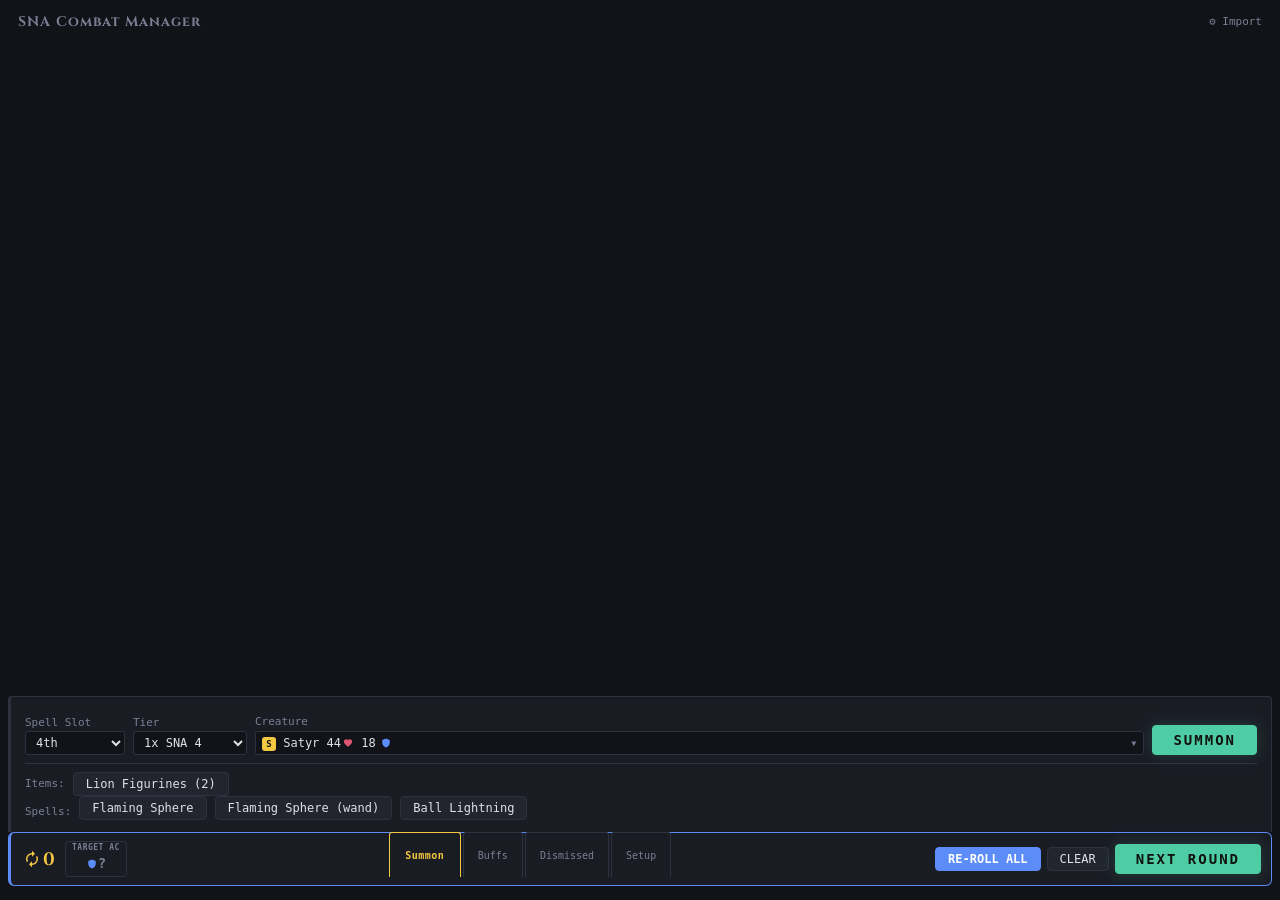
==== index.html @ 278b35b1 "Tier 1 complete: rend, death roll, gnaw, mastery, charge, rage, diehard Batch C — auto-damage rows: " ====
<!DOCTYPE html>
<html lang="en">
<head>
<meta charset="UTF-8">
<meta name="viewport" content="width=device-width, initial-scale=1.0">
<title>SNA Combat Manager</title>
<link rel="preconnect" href="https://fonts.googleapis.com">
<link href="https://fonts.googleapis.com/css2?family=Cinzel:wght@700&display=swap" rel="stylesheet">
<style>
:root {
  --bg: #121318; --surface: #1a1c24; --card: #22252e;
  --border: #2e3140; --text: #e0e0e8; --muted: #7a7f94;
  --hit: #4ecca3; --miss: #e05570; --crit: #f5c842;
  --accent: #5b8cf7; --green: #4ecca3; --red: #e05570;
  /* Tier colors */
  --tier-s: #f5c842; --tier-a: #5baaff; --tier-b: #8bc34a; --tier-c: #888;
}
* { box-sizing: border-box; margin: 0; padding: 0; }
body { font-family: 'SF Mono', 'Consolas', 'Fira Code', monospace; background: var(--bg); color: var(--text); padding: 8px; font-size: 13px; line-height: 1.4; min-height: 100dvh; display: flex; flex-direction: column; }

.panel { background: var(--surface); border: 1px solid var(--border); border-radius: 6px; padding: 8px 10px; margin-bottom: 6px; }
button { font-family: inherit; background: var(--card); color: var(--text); border: 1px solid var(--border); padding: 4px 12px; border-radius: 4px; cursor: pointer; font-size: 12px; transition: all 0.15s ease; touch-action: manipulation; -webkit-tap-highlight-color: transparent; }
button:hover { background: #333648; }
button:active { transform: scale(0.96); }
button.act { background: var(--accent); border-color: var(--accent); color: #fff; font-weight: bold; }
button.act:hover { box-shadow: 0 0 12px rgba(91, 140, 247, 0.4); }
button.go { background: var(--green); border-color: var(--green); color: #111; font-weight: bold; font-size: 14px; padding: 6px 20px; text-transform: uppercase; letter-spacing: 2px; box-shadow: 0 0 16px rgba(78, 204, 163, 0.2); }
button.go:hover { box-shadow: 0 0 20px rgba(78, 204, 163, 0.5); }
button.sm { padding: 2px 8px; font-size: 11px; }
select, input[type=number], input[type=text] { font-family: inherit; background: var(--bg); border: 1px solid var(--border); color: var(--text); padding: 3px 6px; border-radius: 3px; font-size: 12px; }
select { min-width: 100px; }
input[type=number] { width: 50px; }
label { font-size: 11px; color: var(--muted); display: block; margin-bottom: 1px; }
.row { display: flex; gap: 8px; align-items: end; flex-wrap: wrap; }
.row > div { display: flex; flex-direction: column; }

/* Tier badges */
.tier { display: inline-block; width: 18px; height: 18px; line-height: 18px; text-align: center; border-radius: 3px; font-size: 11px; font-weight: bold; margin-right: 4px; }
.tier-S { background: var(--tier-s); color: #111; }
.tier-A { background: var(--tier-a); color: #111; }
.tier-B { background: var(--tier-b); color: #111; }
.tier-C { background: var(--tier-c); color: #fff; }
.tier-U { background: #555; color: #aaa; }

/* Feat/buff chips */
.chip-row { display: flex; gap: 6px; flex-wrap: wrap; align-items: center; }
.chip { display: inline-block; padding: 2px 8px; border-radius: 10px; font-size: 11px; cursor: pointer; user-select: none; background: #2a2d3a; border: 1px solid var(--border); transition: all 0.2s ease; touch-action: manipulation; -webkit-tap-highlight-color: transparent; }
.chip.on { background: #2a4a3a; border-color: var(--green); color: var(--green); box-shadow: 0 0 6px rgba(78, 204, 163, 0.3); }

/* Custom creature dropdown */
.cdrop { position: relative; flex: 1; }
.cdrop-display { background: var(--bg); border: 1px solid var(--border); border-radius: 3px; padding: 3px 6px; font-size: 12px; cursor: pointer; display: flex; align-items: center; gap: 4px; min-height: 24px; }
.cdrop-display .tier { width: 14px; height: 14px; line-height: 14px; font-size: 9px; margin: 0; flex-shrink: 0; }
.cdrop-display::after { content: '▾'; margin-left: auto; color: var(--muted); }
.cdrop-list { display: none; position: absolute; bottom: 100%; left: 0; right: 0; max-height: min(320px, 50dvh); overflow-y: auto; background: var(--surface); border: 1px solid var(--border); border-radius: 4px 4px 0 0; z-index: 100; scrollbar-width: thin; scrollbar-color: var(--border) var(--bg); }
.cdrop-list::-webkit-scrollbar { width: 6px; }
.cdrop-list::-webkit-scrollbar-track { background: var(--bg); }
.cdrop-list::-webkit-scrollbar-thumb { background: var(--border); border-radius: 3px; }
.cdrop-list::-webkit-scrollbar-thumb:hover { background: var(--muted); }
.cdrop.open .cdrop-list { display: block; }
.cdrop.open .cdrop-display { border-radius: 0 0 3px 3px; border-color: var(--accent); }
.cdrop-search { width: 100%; background: var(--bg); border: none; border-top: 1px solid var(--border); color: var(--text); padding: 4px 6px; font-family: inherit; font-size: 12px; outline: none; }
#cdrop-items { --name-col: 140px; }
.cdrop-item { padding: 3px 6px; cursor: pointer; font-size: 12px; display: grid; grid-template-columns: 24px var(--name-col) 1fr auto; align-items: center; gap: 0; }
.cdrop-item:hover, .cdrop-item.active { background: #333648; }
.cdrop-item .tier { width: 14px; height: 14px; line-height: 14px; font-size: 9px; margin: 0 6px 0 0; }
.cdrop-item .cdrop-stats { color: var(--muted); white-space: nowrap; font-size: 11px; text-align: right; }
.cdrop-display .cdrop-stats { margin-left: auto; }
.cdrop-stats .icon { margin-left: 2px; }
.cdrop-stats .icon-ac { margin-left: 5px; }
.cdrop-item .cdrop-name { color: var(--text); padding-left: 6px; }
.cdrop-item .cdrop-note { color: var(--muted); font-size: 10px; padding-left: 6px; overflow: hidden; text-overflow: ellipsis; white-space: nowrap; }

/* ── Creature Cards — flat CSS grid, no group wrappers ── */
#creatures-out { flex: 1; }
.creatures-flow { display: grid; grid-template-columns: repeat(auto-fill, 280px); gap: 16px; align-items: start; }
/* Group pill — centered on card top border, left-aligned, colored per group */
.gpill { position: absolute; top: 0; left: 12px; transform: translateY(-50%); font-size: 9px; padding: 1px 6px; border-radius: 6px; white-space: nowrap; z-index: 1; }
.gpill-0 { background: #1a3a2a; border: 1px solid #2a5a3a; color: #6cbf8a; }
.gpill-1 { background: #1a2a3a; border: 1px solid #2a4a5a; color: #6aaacf; }
.gpill-2 { background: #3a2a1a; border: 1px solid #5a4a2a; color: #cfaa6a; }
.gpill-3 { background: #2a1a3a; border: 1px solid #4a2a5a; color: #aa6acf; }
.gpill-4 { background: #3a1a1a; border: 1px solid #5a2a2a; color: #cf6a6a; }
/* Spell globe pill purples */
.gpill-sp-0 { background: #2a1a3a; border: 1px solid #4a2a5a; color: #aa6acf; }
.gpill-sp-1 { background: #1a1a3a; border: 1px solid #2a2a5a; color: #7a7acf; }
.gpill-sp-2 { background: #2a1a2a; border: 1px solid #5a2a4a; color: #cf6aaa; }
.gpill-sp-3 { background: #1a2a3a; border: 1px solid #2a3a5a; color: #6a9acf; }
.ccard { background: var(--card); border: 1px solid var(--border); border-radius: 6px; padding: 10px 12px; width: 280px; box-shadow: 0 2px 8px rgba(0,0,0,0.3); position: relative; }
.group-tag { font-size: 10px; padding: 2px 6px; border-radius: 6px; background: #2a2d3a; color: var(--muted); margin-left: 6px; }
.casting-tag { background: var(--crit); color: #111; padding: 2px 8px; border-radius: 8px; font-size: 10px; font-weight: bold; }
.ccard.dead { opacity: 0.25; }
@keyframes cast-pulse {
  0%, 100% { border-color: var(--crit); opacity: 0.7; }
  50% { border-color: #f5c84260; opacity: 0.5; }
}
.ccard.casting { border-style: dashed; border-color: var(--crit); animation: cast-pulse 2s ease-in-out infinite; }
.ccard-namerow { display: flex; justify-content: space-between; align-items: flex-end; margin-bottom: 2px; }
.ccard-name { font-family: 'Cinzel', serif; font-weight: 700; font-size: 13px; letter-spacing: 0.5px; line-height: 1.2; min-height: 2.4em; display: flex; align-items: flex-end; }
.ccard-dur { font-size: 9px; color: var(--muted); flex-shrink: 0; align-self: flex-end; }
.ccard-id { font-size: 10px; color: var(--text); position: absolute; top: 6px; right: 8px; display: flex; align-items: center; gap: 6px; }
.ccard-dismiss { color: var(--muted); cursor: pointer; font-size: 12px; }
.ccard-dismiss:hover { color: var(--red); }
.ccard-head { display: flex; justify-content: space-between; align-items: center; margin-bottom: 4px; }
.ccard-hp { font-size: 14px; color: #fff; font-weight: bold; white-space: nowrap; flex-shrink: 0; }
.ccard-ac { font-size: 11px; color: var(--muted); margin-left: auto; }
.ccard-cmd { font-size: 9px; color: var(--muted); flex-shrink: 0; margin-left: auto; }
.ccard-meta { font-size: 10px; color: var(--muted); margin-top: 6px; display: flex; justify-content: space-between; align-items: flex-start; gap: 4px; }
.ccard-meta .meta-spd { min-width: 0; }
.ccard-meta .meta-right { flex-shrink: 0; text-align: right; line-height: 1.4; }
.aug-chip { font-size: 10px; padding: 2px 7px; border-radius: 8px; background: #3a3a20; color: var(--crit); border: 1px solid #5a5a30; }
/* Inline SVG icons — consistent sizing */
.icon { display: inline-block; width: 12px; height: 12px; vertical-align: -2px; margin: 0 2px; }
.icon:last-child { margin-right: 0; }
.icon-sm { width: 10px; height: 10px; vertical-align: -1px; margin: 0 1px; }
.icon-sm:last-child { margin-right: 0; }
.icon-hp { color: var(--red); }
.icon-ac { color: var(--accent); }
.icon-dmg { color: var(--crit); }
.icon-round { width: 18px; height: 18px; vertical-align: -3px; color: var(--crit); margin-right: 2px; }
.icon-pip { display: inline-block; width: 7px; height: 7px; vertical-align: 1px; }
/* Attack name pip column */
.atk-pips { display: inline-block; width: 10px; text-align: center; }
.atk-name { text-transform: lowercase; }
.atk-rake { color: var(--crit); }
/* Legend colors match pips */
.legend-grab { color: var(--accent); }
.legend-grab .sp-link { color: var(--accent); font-size: 11px; }
.legend-poison { color: #a0e050; }
.legend-poison .sp-link { color: #a0e050; font-size: 11px; }
.legend-trip { color: #f0a050; }
.legend-trip .sp-link { color: #f0a050; font-size: 11px; }
.legend-burn { color: #ff6030; }
.legend-burn .sp-link { color: #ff6030; font-size: 11px; }
.legend-disease { color: #c8b040; }
.legend-disease .sp-link { color: #c8b040; font-size: 11px; }
.legend-stun { color: #e0e0e8; }
.legend-stun .sp-link { color: #e0e0e8; font-size: 11px; }
/* Tactical badges — non-interactive, with tooltips */
.tac-badge { font-size: 9px; padding: 1px 5px; border-radius: 6px; background: #1a2a3a; color: #6aaacf; border: 1px solid #2a4a5a; cursor: help; position: relative; }
.tac-badge[title]:hover::after { content: attr(title); position: absolute; bottom: 100%; left: 50%; transform: translateX(-50%); background: var(--surface); color: var(--text); border: 1px solid var(--border); border-radius: 4px; padding: 4px 8px; font-size: 10px; white-space: nowrap; z-index: 50; pointer-events: none; margin-bottom: 4px; }
/* HP controls + AC/CMD on same row */
.hp-row { display: flex; align-items: center; gap: 3px; margin-bottom: 6px; }
.hpbar { background: #111; border-radius: 2px; height: 4px; margin-bottom: 6px; cursor: pointer; }
.hpfill { height: 100%; border-radius: 2px; background: var(--green); transition: width 0.2s; box-shadow: 0 0 4px var(--green); width: calc(var(--hp-cur) / var(--hp-max) * 100%); }
.hpfill.low { background: var(--crit); box-shadow: 0 0 8px var(--crit); }
.hpfill.crit { background: var(--red); box-shadow: 0 0 12px var(--red); animation: pulse-hp 1.5s ease-in-out infinite; }
@keyframes pulse-hp {
  0%, 100% { opacity: 1; }
  50% { opacity: 0.6; }
}

/* Buff chips on creature — unified with pounce/grapple */
.ccard .buff-chips { display: flex; gap: 3px; flex-wrap: wrap; margin-bottom: 4px; }
.ccard .buff-chip { font-size: 10px; padding: 2px 7px; border-radius: 8px; background: #2a4a3a; color: var(--green); cursor: pointer; border: 1px solid transparent; }
.ccard .buff-chip.off { background: #3a2a2a; color: var(--red); text-decoration: line-through; }

/* ── Sorted Roll Table — THE KEY UX ── */
.roll-table { width: 100%; border-collapse: collapse; font-size: 12px; }
.roll-table th { text-align: left; font-size: 10px; color: var(--muted); padding: 2px 4px; border-bottom: 1px solid var(--border); }
.roll-table th.r { text-align: right; }
.roll-table .th-sum { color: var(--crit); font-size: 12px; font-weight: bold; cursor: help; }
.roll-table td { padding: 2px 4px; }
.roll-table tr.hit td { color: var(--hit); }
.roll-table tr.miss td { color: var(--miss); }
.roll-table tr.crit td { color: var(--crit); font-weight: bold; }
.roll-table tr:nth-child(even) td { background: rgba(255,255,255,0.02); }
.roll-table .total { font-weight: bold; font-size: 14px; text-align: right; }
.roll-table .dmg { font-weight: bold; font-size: 14px; text-align: right; }
.roll-table .special { font-size: 10px; color: var(--accent); }
/* Tooltip for breakdown */
.roll-table td[title] { cursor: help; border-bottom: 1px dotted var(--muted); }

/* Auto-damage rows (constrict, maintain auto-dmg) */
.roll-table tr.auto-active td { color: var(--hit); }
.roll-table tr.auto-muted td { color: var(--muted); opacity: 0.5; }
.roll-table tr.auto-muted td.dmg { font-weight: normal; }

/* AC threshold line */
.ac-line { border-top: 2px dashed var(--red); }
.ac-line td { padding-top: 4px; }

/* Roll summary — table-aligned */
.roll-summary { font-size: 12px; padding: 6px 0 2px; }
.roll-summary-table { width: 100%; font-size: 12px; border-collapse: collapse; }
.roll-summary-table td { padding: 1px 4px; }
.roll-summary-table .total-dmg { color: var(--crit); font-weight: bold; font-size: 20px; text-align: right; }
.roll-summary-table .grab-info { color: var(--accent); font-size: 11px; }
.roll-summary-table .summary-label { color: var(--muted); }

/* Running total column */
.roll-table .running { font-size: 11px; color: var(--muted); text-align: right; }
.roll-table tr.hit .running { color: var(--hit); font-weight: bold; }

/* ── Actions row ── */
.ccard-actions { display: flex; gap: 3px; margin-top: 4px; }

/* Spell effect cards (in creatures-flow) */
.scard { background: #2a2040; border: 1px solid #3a3060; border-radius: 6px; padding: 10px 12px; width: 280px; box-shadow: 0 2px 8px rgba(0,0,0,0.3); position: relative; }
.scard-namerow { display: flex; justify-content: space-between; align-items: flex-end; margin-bottom: 4px; }
.scard-name { font-family: 'Cinzel', serif; font-weight: 700; font-size: 12px; letter-spacing: 0.5px; color: #c0b0e0; }
.scard-id { font-size: 10px; color: #8070a0; position: absolute; top: 6px; right: 8px; display: flex; align-items: center; gap: 6px; }
.scard-dismiss { color: #8070a0; cursor: pointer; font-size: 12px; }
.scard-dismiss:hover { color: var(--red); }
.scard-meta { display: flex; justify-content: space-between; align-items: center; font-size: 11px; color: #8070a0; margin-bottom: 4px; }
.scard-dice { color: #c0b0e0; }
.scard-dc { font-size: 11px; color: #a090c0; margin-bottom: 6px; }
.scard-result { background: #1a1530; border: 1px solid #3a3060; border-radius: 4px; padding: 6px 10px; text-align: center; margin-bottom: 6px; }
.scard-dmg { font-size: 22px; font-weight: bold; color: var(--crit); }
.scard-breakdown { font-size: 11px; color: #8070a0; margin-top: 2px; }
.scard-actions { display: flex; gap: 4px; margin-bottom: 4px; }
.scard-note { font-size: 10px; color: #606080; line-height: 1.3; }

/* Stat block panel */
.statblock { background: var(--bg); border: 1px solid var(--border); border-radius: 4px; padding: 6px 8px; margin-top: 4px; font-size: 11px; display: none; }
.ccard.show-stats .statblock { display: block; }
.statblock .sb-row { display: flex; gap: 12px; flex-wrap: wrap; padding: 1px 0; }
.statblock .sb-label { color: var(--muted); min-width: 35px; }
.statblock .sb-val { color: var(--text); }
.statblock .sb-section { border-top: 1px solid var(--border); margin-top: 3px; padding-top: 3px; }
.statblock a { color: var(--accent); text-decoration: none; font-size: 10px; }
.statblock a:hover { text-decoration: underline; }
.sb-abilities { display: grid; grid-template-columns: repeat(6, 1fr); gap: 2px; text-align: center; }
.sb-abilities .ab-label { font-size: 9px; color: var(--muted); }
.sb-abilities .ab-val { font-weight: bold; }

/* pfsrd links for specials */
.sp-link { color: var(--accent); text-decoration: none; font-size: 10px; }
.sp-link:hover { text-decoration: underline; }

/* HP tap target (replaces hp-compact) */
.hp-tap { cursor: pointer; padding: 2px 6px; border-radius: 4px; transition: background 0.15s; touch-action: manipulation; -webkit-tap-highlight-color: transparent; }
.hp-tap:hover { background: rgba(255,255,255,0.06); }
.hp-tap:active { background: rgba(255,255,255,0.1); }
/* AC tap target in dock */
.ac-tap { cursor: pointer; padding: 2px 6px; border-radius: 4px; font-size: 14px; font-weight: bold; transition: background 0.15s; touch-action: manipulation; -webkit-tap-highlight-color: transparent; border: 1px solid var(--border); display: flex; flex-direction: column; align-items: center; gap: 0; }
.ac-tap:hover { background: rgba(255,255,255,0.06); border-color: var(--accent); }
.ac-tap-label { font-size: 8px; color: var(--muted); letter-spacing: 0.5px; line-height: 1; }
.ac-tap .ac-val { color: var(--text); }
.ac-tap .ac-val.empty { color: var(--muted); }

/* Numpad popup */
.numpad { display: none; position: fixed; z-index: 200; background: var(--card); border: 1px solid var(--border); border-radius: 8px; padding: 6px; box-shadow: 0 8px 32px rgba(0,0,0,0.5); touch-action: manipulation; }
.numpad.open { display: block; }
.numpad-display { text-align: center; font-size: 20px; font-weight: bold; padding: 6px 8px; margin-bottom: 4px; background: var(--bg); border: 1px solid var(--border); border-radius: 4px; min-width: 140px; min-height: 36px; line-height: 36px; }
.numpad-display .np-sign { color: var(--muted); }
.numpad-display .np-sign.heal { color: var(--green); }
.numpad-display .np-sign.dmg { color: var(--red); }
.numpad-grid { display: grid; grid-template-columns: repeat(3, 48px); gap: 4px; }
.numpad-grid button { width: 48px; height: 44px; font-size: 18px; font-weight: bold; font-family: inherit; background: var(--surface); color: var(--text); border: 1px solid var(--border); border-radius: 6px; cursor: pointer; touch-action: manipulation; -webkit-tap-highlight-color: transparent; transition: background 0.1s; }
.numpad-grid button:hover { background: #333648; }
.numpad-grid button:active { background: #444a60; transform: scale(0.95); }
.numpad-grid .np-sign-btn { font-size: 14px; color: var(--muted); }
.numpad-grid .np-sign-btn.heal { color: var(--green); }
.numpad-grid .np-sign-btn.dmg { color: var(--red); }
.numpad-grid .np-ok { background: var(--green); color: #111; border-color: var(--green); }
.numpad-grid .np-ok:hover { box-shadow: 0 0 10px rgba(78,204,163,0.4); }
.numpad-grid .np-ac-label { font-size: 11px; color: var(--accent); cursor: default; background: transparent; border-color: transparent; }
.numpad-label { text-align: center; font-size: 10px; color: var(--muted); margin-bottom: 2px; }

/* Pounce/Grapple — same sizing as buff chips */
.pounce-tag { background: transparent; color: var(--crit); padding: 2px 7px; border-radius: 8px; font-size: 10px; font-weight: bold; cursor: pointer; border: 1px solid #5a4a20; transition: all 0.15s; }
.pounce-tag:hover { background: #3a2a00; border-color: var(--crit); }
.pounce-tag.active { background: var(--crit); color: #111; border-color: var(--crit); }
.grapple-tag { background: transparent; color: var(--accent); padding: 2px 7px; border-radius: 8px; font-size: 10px; font-weight: bold; cursor: pointer; border: 1px solid #3a3a5a; transition: all 0.15s; }
.grapple-tag:hover { background: #1a1a3a; border-color: var(--accent); }
.grapple-tag.active { background: var(--accent); color: #fff; border-color: var(--accent); }
/* Flanking tag — outlined, filled when active */
.flank-tag { background: transparent; color: #6cbf8a; padding: 2px 7px; border-radius: 8px; font-size: 10px; font-weight: bold; cursor: pointer; border: 1px solid #3a5a4a; transition: all 0.15s; }
.flank-tag:hover { background: #1a3a2a; border-color: #6cbf8a; }
.flank-tag.active { background: #2a5a3a; color: #8fefa8; border-color: #6cbf8a; }
/* Power Attack tag — outlined, filled when active */
.pa-tag { background: transparent; color: #cf6a6a; padding: 2px 7px; border-radius: 8px; font-size: 10px; font-weight: bold; cursor: pointer; border: 1px solid #5a3a3a; transition: all 0.15s; }
.pa-tag:hover { background: #3a1a1a; border-color: #cf6a6a; }
.pa-tag.active { background: #5a2a2a; color: #ff8a8a; border-color: #cf6a6a; }
.mastery-tag { background: transparent; color: #a08050; padding: 2px 7px; border-radius: 8px; font-size: 10px; font-weight: bold; cursor: pointer; border: 1px solid #5a4a2a; transition: all 0.15s; }
.mastery-tag:hover { background: #2a2010; border-color: #a08050; }
.mastery-tag.active { background: #4a3a1a; color: #d0b060; border-color: #a08050; }
.charge-tag { background: transparent; color: #cf8a4a; padding: 2px 7px; border-radius: 8px; font-size: 10px; font-weight: bold; cursor: pointer; border: 1px solid #5a3a1a; transition: all 0.15s; }
.charge-tag:hover { background: #3a2010; border-color: #cf8a4a; }
.charge-tag.active { background: #5a3a1a; color: #ffaa5a; border-color: #cf8a4a; }
.auto-trip { font-size: 9px; color: #f0a050; }
.rend-row { border-top: 1px dashed var(--border); }
/* Notable feat badges */
.feat-badge { font-size: 9px; padding: 1px 5px; border-radius: 6px; background: #2a2d3a; color: var(--muted); border: 1px solid var(--border); }
/* Decisions row — pre-turn toggles above attack table */
.decisions-row { display: flex; gap: 4px; align-items: center; margin-bottom: 4px; padding-bottom: 4px; border-bottom: 1px solid var(--border); }
.decisions-row:has(+ .feat-badge-row) { border-bottom: none; padding-bottom: 0; }
.decisions-right { margin-left: auto; }
.feat-badge-row { display: flex; gap: 4px; flex-wrap: wrap; margin-bottom: 4px; padding-bottom: 4px; border-bottom: 1px solid var(--border); }
/* Muted buff chips (bottom of card) */
.buff-chips-muted { display: flex; gap: 3px; flex-wrap: wrap; align-items: center; margin-top: 4px; padding-top: 4px; border-top: 1px solid var(--border); }
.buff-chips-muted .buff-chip { font-size: 9px; padding: 1px 5px; opacity: 0.5; }
.buff-chips-muted .buff-chip:hover { opacity: 1; }
.buff-chips-muted .buff-chip.local { border-color: var(--accent); opacity: 0.7; }
.buff-chips-muted .aug-chip { font-size: 9px; padding: 1px 5px; opacity: 0.5; }
/* Buff add button */
.buff-add-btn { display: inline-flex; align-items: center; justify-content: center; width: 16px; height: 16px; border-radius: 50%; background: var(--border); color: var(--muted); font-size: 11px; cursor: pointer; font-weight: bold; line-height: 1; }
.buff-add-btn:hover { background: var(--accent); color: #fff; }
/* Buff add popup */
.buff-add-popup { position: fixed; background: var(--surface); border: 1px solid var(--border); border-radius: 4px; padding: 4px; z-index: 200; min-width: 120px; box-shadow: 0 4px 16px rgba(0,0,0,0.5); }
.buff-add-popup .buff-add-item { padding: 4px 8px; cursor: pointer; font-size: 11px; border-radius: 3px; color: var(--muted); }
.buff-add-popup .buff-add-item:hover { background: #333648; }
.buff-add-popup .buff-add-detail { color: var(--muted); }

/* ── Inline-style replacements ── */
.label-inline { display: inline; }
/* Title bar */
.title-bar { display: flex; justify-content: space-between; align-items: center; padding: 4px 10px; margin-bottom: 4px; }
.app-title { font-family: 'Cinzel', serif; font-size: 14px; font-weight: 700; color: var(--muted); letter-spacing: 1px; }
.import-toggle { font-size: 11px; color: var(--muted); cursor: pointer; }


/* Combat/Round bar (bottom) */
.combat-bar { display: flex; gap: 6px; align-items: center; flex-wrap: wrap; border-color: var(--accent); border-left: 3px solid var(--accent); overflow: visible; position: relative; }
.round-display { font-family: 'Cinzel', serif; font-size: 18px; font-weight: 700; color: var(--crit); margin-right: 4px; }
.round-ac { display: flex; align-items: center; gap: 2px; }
.round-actions { display: flex; gap: 6px; margin-left: auto; align-items: center; }
.buff-ac-ref { margin-left: auto; display: flex; align-items: center; gap: 4px; }

/* Bottom dock — round bar + slide-up trays */
.bottom-dock { position: sticky; bottom: 0; z-index: 50; background: var(--bg); }

/* Tray panels slide up from the bar */
.tray-panel { max-height: 0; overflow: hidden; transition: max-height 0.25s ease; }
.tray-panel.open { max-height: 300px; overflow: visible; }
.tray-panel .panel { margin-bottom: 0; border-bottom: none; border-radius: 4px 4px 0 0; border-color: var(--border); padding: 12px 14px; }

/* Tray tabs — poke above dock top edge, merge into dock interior */
.tray-tabs { display: flex; gap: 0; align-self: stretch; flex: 1; justify-content: center; }
.tray-tab { font-size: 10px; padding: 2px 14px; background: var(--surface); border: 1px solid var(--border); border-bottom: none; border-radius: 3px 3px 0 0; color: var(--muted); cursor: pointer; transition: all 0.15s; position: relative; top: -9px; margin-bottom: -9px; margin-right: 2px; display: flex; align-items: center; }
.tray-tab:hover { color: var(--text); background: var(--card); }
.tray-tab.active { background: var(--surface); color: var(--text); border-color: var(--accent); z-index: 1; }
.tray-tab.has-items { color: var(--red); }
#tab-summon { font-weight: 700; color: var(--crit); min-width: 72px; justify-content: center; letter-spacing: 0.5px; }
#tab-summon.active { color: var(--crit); border-color: var(--crit); }
.bar-dismissed:empty { display: none; }
.import-toggle:hover { color: var(--text); }
/* Bar hierarchy — left border accent */
.bar-buffs { border-left: 3px solid var(--green); }
.bar-summon { border-left: 3px solid var(--crit); }
.bar-items { margin-top: 8px; padding-top: 8px; border-top: 1px solid var(--border); display: flex; gap: 8px; align-items: center; flex-wrap: wrap; }
.bar-setup { border-left: 3px solid var(--muted); }
/* Dismissed tray */
.dismissed-bar { font-size: 11px; display: flex; gap: 6px; align-items: center; flex-wrap: wrap; border-left: 3px solid var(--muted); }
.dismissed-label { color: var(--muted); }
.import-tray { display: none; }
.import-tray.open { display: block; }
.import-tray .row { margin-bottom: 4px; display: flex; gap: 6px; align-items: center; }
.flex-grow { flex: 1; }
.flex-grow select { width: 100%; }
.import-textarea { flex: 1; height: 28px; background: var(--bg); color: var(--text); border: 1px solid var(--border); font-family: inherit; font-size: 11px; padding: 4px; border-radius: 3px; resize: none; }
.import-btn { margin-top: 3px; }
.dismiss-btn { margin-left: 4px; }

/* Group summary bar */
.group-bar { display: flex; gap: 8px; flex-wrap: wrap; margin-bottom: 8px; font-size: 11px; }
.group-summary { background: var(--card); padding: 2px 8px; border-radius: 4px; border: 1px solid var(--border); transition: border-color 0.3s; }
.group-summary[data-rl="1"], .group-summary[data-rl="2"] { border-color: var(--red); color: var(--red); }

/* Creature card rows */
.buff-pounce-row { display: flex; gap: 4px; align-items: center; flex-wrap: wrap; margin-bottom: 8px; padding-bottom: 6px; border-bottom: 1px solid var(--border); }

/* Roll table tags */
.tag-crit { color: var(--crit); font-weight: bold; }
.tag-threat { color: var(--crit); }
.tag-fumble { color: var(--miss); font-weight: bold; }
.tag-nat1 { color: var(--miss); }
.tag-muted { color: var(--muted); }
.tag-hit { color: var(--hit); }

/* Rake/special inline labels */
.rake-label { color: var(--crit); font-size: 10px; }
.sp-label-tag { font-size: 10px; color: var(--accent); }

/* Specials legend below roll table */
.specials-section { margin-top: 6px; padding-top: 6px; border-top: 1px solid var(--border); font-size: 11px; }
.special-legend { color: var(--muted); margin-bottom: 2px; }
.special-legend .sp-link { font-size: 11px; }
.legend-active { font-weight: bold; color: rgba(78,204,163,0.1); background: linear-gradient(90deg, var(--hit), var(--crit) 50%, var(--hit)); background-size: 80px 100%; -webkit-background-clip: text; background-clip: text; -webkit-text-fill-color: transparent; animation: legend-shimmer 1.2s linear infinite; background-repeat: no-repeat; background-color: var(--hit); }
.shimmer-blue { font-weight: bold; color: rgba(91,140,247,0.1); background: linear-gradient(90deg, var(--accent), #e0e8ff 50%, var(--accent)); background-size: 80px 100%; -webkit-background-clip: text; background-clip: text; -webkit-text-fill-color: transparent; animation: legend-shimmer 1.2s linear infinite; background-repeat: no-repeat; background-color: var(--accent); }
.shimmer-red { font-weight: bold; color: rgba(224,85,112,0.1); background: linear-gradient(90deg, var(--red), #ffccdd 50%, var(--red)); background-size: 80px 100%; -webkit-background-clip: text; background-clip: text; -webkit-text-fill-color: transparent; animation: legend-shimmer 1.2s linear infinite; background-repeat: no-repeat; background-color: var(--red); }
@keyframes legend-shimmer {
  0% { background-position: -80px 0; }
  100% { background-position: calc(100% + 80px) 0; }
}

/* Stat block special abilities */
.sb-sa-label { color: var(--crit); min-width: auto; }
.sb-sa-val { font-size: 10px; }

/* Key ability section (above roll table) */
.ability-section { border: 1px solid #3a2a50; background: #1e1a2a; border-radius: 4px; padding: 6px 8px; margin-bottom: 6px; font-size: 11px; }
.ability-row { display: flex; flex-wrap: wrap; justify-content: space-between; align-items: center; gap: 0 8px; cursor: pointer; }
.ability-name { color: #c4a0ff; font-weight: bold; }
.ability-type { color: var(--muted); font-size: 9px; }
.ability-dc { color: var(--crit); font-weight: bold; }
.ability-detail { display: none; width: 100%; color: var(--muted); font-size: 10px; line-height: 1.3; padding-top: 2px; }
.ability-row.expanded .ability-detail { display: block; }

/* Dead creature — rotated sideways */
.ccard.dead { opacity: 1; transform-origin: top left; transition: transform 0.3s ease, width 0.3s ease, height 0.3s ease;
  transform: rotate(-90deg) translateX(-100%); width: 280px; min-width: 0; height: auto; }
.ccard.dead .ccard-head { opacity: 0.5; }
.ccard.dead .hpbar { opacity: 0.3; }
.dead-bar { display: flex; align-items: center; gap: 6px; padding: 2px 0; }
.dead-label { font-size: 10px; color: var(--red); font-weight: bold; }
.revive-btn { font-size: 10px; padding: 1px 8px; background: #2a3a2a; border-color: var(--green); color: var(--green); }
.revive-btn:hover { background: #3a4a3a; }
/* Wrapper to reserve correct layout space for rotated card */
.dead-wrap { display: inline-block; vertical-align: top; width: 80px; height: 280px; }


/* ── iPad / Tablet responsive (≤1024px) ── */
@media (max-width: 1024px) {
  body { padding: 4px; font-size: 12px; }
  .panel { padding: 6px 8px; margin-bottom: 4px; }

  /* Touch-friendly targets: minimum 44px tap zones */
  button { min-height: 36px; padding: 6px 12px; }
  button.sm { min-height: 28px; padding: 3px 10px; font-size: 11px; }
  button.go { padding: 8px 20px; }
  .chip { padding: 4px 10px; min-height: 28px; line-height: 20px; }
  .hp-tap { padding: 4px 8px; }
  .pounce-tag, .grapple-tag, .flank-tag, .pa-tag, .mastery-tag, .charge-tag { padding: 4px 10px; min-height: 28px; }

  /* Narrower cards to fit more across */
  .ccard { width: 260px; padding: 8px 10px; }
  .scard { width: 260px; }
  .creatures-flow { grid-template-columns: repeat(auto-fill, 260px); }
  .creatures-flow { gap: 10px; }

  /* Tighter group bar */
  .group-bar { gap: 4px; margin-bottom: 3px; font-size: 10px; }
  .group-summary { padding: 2px 6px; }

  /* Creature dropdown touch-friendly */
  .cdrop-item { padding: 6px 8px; min-height: 36px; }
  .cdrop-search { padding: 8px; font-size: 14px; }
  .cdrop-display { min-height: 36px; padding: 6px 8px; }

  /* Summon panel tighter */
  .row { gap: 6px; }

  /* Dock tabs touch-friendly */
  .tray-tab { padding: 4px 12px; font-size: 11px; min-height: 36px; top: -7px; margin-bottom: -7px; }
  #tab-summon { min-width: 80px; }
}

/* ── Phone / narrow portrait (≤480px) ── */
@media (max-width: 480px) {
  .ccard { width: 100%; }
  .scard { width: 100%; }
  .creatures-flow { grid-template-columns: 1fr; }
  .creatures-flow { gap: 4px; }
}
</style>
</head>
<body>

<!-- ═══ Title Bar ═══ -->
<div class="title-bar">
  <span class="app-title">SNA Combat Manager</span>
  <span class="import-toggle" onclick="document.getElementById('import-tray').classList.toggle('open')">⚙ Import</span>
</div>

<!-- ═══ Import Tray (Claude JSON) — hidden by default ═══ -->
<div class="panel import-tray" id="import-tray">
  <div class="row">
    <textarea id="inp-import" class="import-textarea" placeholder='{"slot":4,"tier":"lower","creature":"Leopard","buffs":["prayer"]}'></textarea>
    <button class="sm import-btn" onclick="doImport()">Import</button>
  </div>
</div>


<!-- ═══ Creatures + Spell Cards (main viewport) ═══ -->
<div id="creatures-out"></div>

<!-- ═══ Numpad Popup ═══ -->
<div class="numpad" id="numpad">
  <div class="numpad-label" id="np-label"></div>
  <div class="numpad-display" id="np-display" onclick="numpadClear()"></div>
  <div class="numpad-grid">
    <button onclick="numpadKey('7')">7</button><button onclick="numpadKey('8')">8</button><button onclick="numpadKey('9')">9</button>
    <button onclick="numpadKey('4')">4</button><button onclick="numpadKey('5')">5</button><button onclick="numpadKey('6')">6</button>
    <button onclick="numpadKey('1')">1</button><button onclick="numpadKey('2')">2</button><button onclick="numpadKey('3')">3</button>
    <button id="np-sign-btn" onclick="numpadKey('sign')">±</button><button onclick="numpadKey('0')">0</button><button class="np-ok" onclick="numpadKey('ok')">✓</button>
  </div>
</div>

<!-- ═══ Bottom Dock ═══ -->
<div class="bottom-dock">
  <!-- Tray panels (slide up independently) -->
  <div class="tray-panel" id="tray-summon">
    <div class="panel bar-summon">
      <div class="row">
        <div><label>Spell Slot</label><select id="inp-slot" onchange="updTiers()">
          <option value="1">1st</option><option value="2">2nd</option><option value="3">3rd</option>
          <option value="4" selected>4th</option><option value="5">5th</option><option value="6">6th</option>
          <option value="7">7th</option><option value="8">8th</option><option value="9">9th</option>
        </select></div>
        <div><label>Tier</label><select id="inp-tier" onchange="updCreatures()"></select></div>
        <div class="cdrop" id="creature-drop">
          <label>Creature</label>
          <div class="cdrop-display" onclick="toggleCreatureDrop()"><span id="cdrop-text">Select...</span></div>
          <div class="cdrop-list">
            <div id="cdrop-items"></div>
            <input class="cdrop-search" type="text" placeholder="Search..." oninput="filterCreatures(this.value)">
          </div>
        </div>
        <div><label>&nbsp;</label><button class="go" onclick="doSummon()">SUMMON</button></div>
      </div>
      <div class="row bar-items">
        <label class="label-inline">Items:</label>
        <button onclick="summonLions()">Lion Figurines (2)</button>
      </div>
      <div class="row bar-spells">
        <label class="label-inline">Spells:</label>
        <button onclick="addSpell('sphere')">Flaming Sphere</button>
        <button onclick="addSpell('sphere_wand')">Flaming Sphere (wand)</button>
        <button onclick="addSpell('ball_lightning')">Ball Lightning</button>
      </div>
    </div>
  </div>
  <div class="tray-panel" id="tray-buffs">
    <div class="panel chip-row bar-buffs">
      <span class="chip" data-buff="prayer" onclick="tBuff(this)">Prayer +1a/d</span>
      <span class="chip" data-buff="bless" onclick="tBuff(this)">Bless +1a</span>
      <span class="chip" data-buff="destruction" onclick="tBuff(this)">Destruct +4d</span>
      <span class="chip" data-buff="justice" onclick="tBuff(this)">Justice +3a</span>
      <span class="chip" data-buff="smiting" onclick="tBuff(this)">Smiting</span>
      <span class="chip" data-buff="haste" onclick="tBuff(this)">Haste +1a</span>
      <span class="chip" data-buff="heroism" onclick="tBuff(this)">Heroism +2a</span>
      <span class="chip" data-buff="fh4" onclick="tBuff(this)">Fast Heal 4</span>
    </div>
  </div>
  <div class="tray-panel" id="tray-dismissed">
    <div class="panel bar-dismissed" id="dismissed-content"></div>
  </div>
  <div class="tray-panel" id="tray-setup">
    <div class="panel bar-setup">
      <div class="row">
        <div><label>Caster Level</label><input type="number" id="inp-cl" value="10" min="1" max="20"></div>
        <div><label>Cast Mod</label><input type="number" id="inp-cmod" value="7" min="-2" max="15" title="Casting stat modifier (Wis for Druid)"></div>
      </div>
      <div class="chip-row">
        <label class="label-inline">Feats:</label>
        <span class="chip" data-feat="augment" onclick="tFeat(this)">Augment Summoning</span>
        <span class="chip" data-feat="superior" onclick="tFeat(this)">Superior Summoning</span>
        <span class="chip" data-feat="moonlight" onclick="tFeat(this)">Moonlight Summons</span>
        <span class="chip" data-feat="starlight" onclick="tFeat(this)">Starlight Summons</span>
      </div>
    </div>
  </div>

  <!-- Round bar with tray tab buttons -->
  <div class="panel combat-bar" id="round-bar">
    <div class="round-display"><svg class="icon icon-round" viewBox="0 0 24 24"><path fill="currentColor" d="M12 6v3l4-4l-4-4v3a8 8 0 0 0-8 8c0 1.57.46 3.03 1.24 4.26L6.7 14.8A5.9 5.9 0 0 1 6 12a6 6 0 0 1 6-6m6.76 1.74L17.3 9.2c.44.84.7 1.8.7 2.8a6 6 0 0 1-6 6v-3l-4 4l4 4v-3a8 8 0 0 0 8-8c0-1.57-.46-3.03-1.24-4.26"/></svg><span id="disp-rd">0</span></div>
    <span class="round-ac ac-tap" onclick="openNumpad('ac',null,this)"><span class="ac-tap-label">TARGET AC</span><span><svg class="icon icon-sm icon-ac" viewBox="0 0 24 24"><path fill="currentColor" d="M12 1L3 5v6c0 5.55 3.84 10.74 9 12c5.16-1.26 9-6.45 9-12V5z"/></svg><span id="disp-ac" class="ac-val empty">?</span></span></span>
    <input type="hidden" id="ref-ac" value="">
    <div class="tray-tabs">
      <button class="tray-tab" onclick="toggleTray('summon')" id="tab-summon">Summon</button>
      <button class="tray-tab" onclick="toggleTray('buffs')" id="tab-buffs">Buffs</button>
      <button class="tray-tab" onclick="toggleTray('dismissed')" id="tab-dismissed">Dismissed</button>
      <button class="tray-tab" onclick="toggleTray('setup')" id="tab-setup">Setup</button>
    </div>
    <div class="round-actions">
      <button class="act" onclick="reroll()">RE-ROLL ALL</button>
      <button onclick="clearAll()">CLEAR</button>
      <button class="go" onclick="nextRound()">NEXT ROUND</button>
    </div>
  </div>
</div>

<script>
// ═══════════════════════════════════════════════════════════════
//  STATE
// ═══════════════════════════════════════════════════════════════
let B = {}; // bestiary: name -> {data, sna_level}
let R = {}; // ratings: level -> name -> {tier, tags, note}
let S = { round:0, groups:[], effects:[], feats:{}, buffs:{} };
let nGid = 1, nCid = 1, addBuffPopup = null;

// ═══════════════════════════════════════════════════════════════
//  ICONS (inline SVG)
// ═══════════════════════════════════════════════════════════════
const IC = {
  // MDI filled icon set — consistent style on dark backgrounds
  hp: (cls='') => `<svg class="icon icon-hp ${cls}" viewBox="0 0 24 24"><path fill="currentColor" d="m12 21.35l-1.45-1.32C5.4 15.36 2 12.27 2 8.5C2 5.41 4.42 3 7.5 3c1.74 0 3.41.81 4.5 2.08C13.09 3.81 14.76 3 16.5 3C19.58 3 22 5.41 22 8.5c0 3.77-3.4 6.86-8.55 11.53z"/></svg>`,
  ac: (cls='') => `<svg class="icon icon-ac ${cls}" viewBox="0 0 24 24"><path fill="currentColor" d="M12 1L3 5v6c0 5.55 3.84 10.74 9 12c5.16-1.26 9-6.45 9-12V5z"/></svg>`,
  // Crossed swords for Attack column
  atk: (cls='') => `<svg class="icon ${cls}" viewBox="0 0 24 24"><path fill="currentColor" d="m6.2 2.44l11.9 11.9l2.12-2.12l1.41 1.41l-2.47 2.47l3.18 3.18c.39.39.39 1.02 0 1.41l-.71.71a.996.996 0 0 1-1.41 0L17 18.23l-2.44 2.47l-1.41-1.41l2.12-2.12l-11.9-11.9V2.44zM15.89 10l4.74-4.74V2.44H17.8l-4.74 4.74zm-4.95 5l-2.83-2.87l-2.21 2.21l-2.12-2.12l-1.41 1.41l2.47 2.47l-3.18 3.19a.996.996 0 0 0 0 1.41l.71.71c.39.39 1.02.39 1.41 0L7 18.23l2.44 2.47l1.41-1.41l-2.12-2.12z"/></svg>`,
  // Broken heart for Damage column
  dmg: (cls='') => `<svg class="icon icon-dmg ${cls}" viewBox="0 0 24 24"><path fill="currentColor" d="m12 21.35l-1.45-1.32C5.4 15.36 2 12.27 2 8.5C2 5.41 4.42 3 7.5 3c.67 0 1.32.12 1.94.33L13 9.35l-4 5zM16.5 3C19.58 3 22 5.41 22 8.5c0 3.77-3.4 6.86-8.55 11.53L12 21.35l-1-7l4.5-5l-2.65-5.08C13.87 3.47 15.17 3 16.5 3"/></svg>`,
  // Cycle/round icon (current round)
  cycle: (cls='') => `<svg class="icon ${cls}" viewBox="0 0 24 24"><path fill="currentColor" d="M12 6v3l4-4l-4-4v3a8 8 0 0 0-8 8c0 1.57.46 3.03 1.24 4.26L6.7 14.8A5.9 5.9 0 0 1 6 12a6 6 0 0 1 6-6m6.76 1.74L17.3 9.2c.44.84.7 1.8.7 2.8a6 6 0 0 1-6 6v-3l-4 4l4 4v-3a8 8 0 0 0 8-8c0-1.57-.46-3.03-1.24-4.26"/></svg>`,
  // Timer/stopwatch (rounds remaining)
  countdown: (cls='') => `<svg class="icon ${cls}" viewBox="0 0 24 24"><path fill="currentColor" d="m19.03 7.39l1.42-1.42c-.45-.51-.9-.97-1.41-1.41L17.62 6c-1.55-1.26-3.5-2-5.62-2a9 9 0 0 0 0 18c5 0 9-4.03 9-9c0-2.12-.74-4.07-1.97-5.61M13 14h-2V7h2zm2-13H9v2h6z"/></svg>`,
  // Sigma/sum (running total)
  sum: (cls='') => `<svg class="icon ${cls}" viewBox="0 0 24 24"><path fill="currentColor" d="M18 6H8.83l6 6l-6 6H18v2H6v-2l6-6l-6-6V4h12z"/></svg>`,
  // Per-attack special icons (small colored pips)
  grab: `<svg class="icon-pip icon-grab" viewBox="0 0 8 8"><circle cx="4" cy="4" r="3.5" fill="var(--accent)"/></svg>`,
  trip: `<svg class="icon-pip icon-trip" viewBox="0 0 8 8"><circle cx="4" cy="4" r="3.5" fill="#f0a050"/></svg>`,
  poison: `<svg class="icon-pip icon-poison" viewBox="0 0 8 8"><circle cx="4" cy="4" r="3.5" fill="#a0e050"/></svg>`,
  burn: `<svg class="icon-pip icon-burn" viewBox="0 0 8 8"><circle cx="4" cy="4" r="3.5" fill="#ff6030"/></svg>`,
  disease: `<svg class="icon-pip icon-disease" viewBox="0 0 8 8"><circle cx="4" cy="4" r="3.5" fill="#c8b040"/></svg>`,
  stun: `<svg class="icon-pip icon-stun" viewBox="0 0 8 8"><circle cx="4" cy="4" r="3.5" fill="#e0e0e8"/></svg>`,
};

// Damage type by attack name (PF1e Universal Monster Rules)
const DMG_TYPE = {
  bite:'B/P/S', claw:'B/S', gore:'P', horn:'P', slam:'B', sting:'P',
  rake:'B/S', hoof:'B', tail:'B', talon:'S', wing:'B', pincers:'B',
  tentacle:'B', dagger:'P/S', sword:'S', mace:'B',
};
function getDmgType(name) {
  const n = name.toLowerCase().replace(/\s*\d+$/,'');
  return DMG_TYPE[n] || 'B/P/S';
}

// ═══════════════════════════════════════════════════════════════
//  DICE (Crypto)
// ═══════════════════════════════════════════════════════════════
const rng = () => { const a = new Uint32Array(1); crypto.getRandomValues(a); return a[0]; };
const dd = s => (rng() % s) + 1;
const d20 = () => dd(20);
function rdice(n) {
  const m = n.match(/^(\d+)d(\d+)([+-]\d+)?$/);
  if (!m) return {t:0,r:[],m:0};
  const [nc,sc,mc] = [+m[1],+m[2],+(m[3]||0)];
  const rolls = Array.from({length:nc},()=>dd(sc));
  return {t:Math.max(1,rolls.reduce((a,b)=>a+b,0)+mc), r:rolls, m:mc};
}

// ═══════════════════════════════════════════════════════════════
//  BUFFS
// ═══════════════════════════════════════════════════════════════
const BD = {
  prayer:{a:1,d:1,s:1,ty:'morale'},bless:{a:1,d:0,s:0,ty:'morale'},
  destruction:{a:0,d:4,s:0,ty:'sacred'},justice:{a:3,d:0,s:0,ty:'sacred'},
  smiting:{a:0,d:0,s:0,ty:'sp'},haste:{a:1,d:0,s:0,ty:'haste',extra:1},
  heroism:{a:2,d:0,s:2,ty:'morale'},
  fh4:{a:0,d:0,s:0,ty:'sp',fh:4},
  rage:{a:1,d:1,s:0,ac:-2,ty:'u'}, // Rage: +2 Str → +1 atk/dmg, +2 Con → +1 HP/HD, -2 AC
};
function bTotal(overrides) {
  const by = {};
  for (const [id,on] of Object.entries(S.buffs)) {
    if (!on) continue;
    if (overrides && overrides[id] === false) continue;
    const def = BD[id]; if (!def) continue;
    const t = def.ty;
    if (t==='u'||t==='sp'||t==='haste') {
      by[id] = by[id]||{a:0,d:0,s:0,ac:0,extra:0,fh:0};
      by[id].a+=def.a; by[id].d+=def.d; by[id].s+=def.s; by[id].ac+=(def.ac||0);
      if(def.extra) by[id].extra=1; if(def.fh) by[id].fh=def.fh;
    } else {
      by[t]=by[t]||{a:0,d:0,s:0,ac:0,extra:0,fh:0};
      by[t].a=Math.max(by[t].a,def.a); by[t].d=Math.max(by[t].d,def.d);
      by[t].s=Math.max(by[t].s,def.s); by[t].ac+=(def.ac||0);
      if(def.extra) by[t].extra=1; if(def.fh) by[t].fh=Math.max(by[t].fh,def.fh);
    }
  }
  // Second pass: local-only buffs (override=true, global off)
  if (overrides) {
    for (const [id, val] of Object.entries(overrides)) {
      if (val !== true || S.buffs[id]) continue;
      const def = BD[id]; if (!def) continue;
      const t = def.ty;
      if (t==='u'||t==='sp'||t==='haste') {
        by[id]=by[id]||{a:0,d:0,s:0,ac:0,extra:0,fh:0};
        by[id].a+=def.a;by[id].d+=def.d;by[id].s+=def.s;by[id].ac+=(def.ac||0);
        if(def.extra)by[id].extra=1;if(def.fh)by[id].fh=def.fh;
      } else {
        by[t]=by[t]||{a:0,d:0,s:0,ac:0,extra:0,fh:0};
        by[t].a=Math.max(by[t].a,def.a);by[t].d=Math.max(by[t].d,def.d);
        by[t].s=Math.max(by[t].s,def.s);by[t].ac+=(def.ac||0);
        if(def.extra)by[t].extra=1;if(def.fh)by[t].fh=Math.max(by[t].fh,def.fh);
      }
    }
  }
  const r={a:0,d:0,s:0,ac:0,extra:0,fh:0};
  for(const v of Object.values(by)){r.a+=v.a;r.d+=v.d;r.s+=v.s;r.ac+=v.ac;if(v.extra)r.extra=1;r.fh=Math.max(r.fh,v.fh||0);}
  return r;
}

// ═══════════════════════════════════════════════════════════════
//  MELEE PARSER
// ═══════════════════════════════════════════════════════════════
function parseMelee(str) {
  if(!str||str.toLowerCase()==='none') return [];
  const atks=[], segs=[]; let depth=0, cur='';
  for(const ch of str){if(ch==='('){depth++;cur+=ch;}else if(ch===')'){depth--;cur+=ch;}else if(ch===','&&depth===0){segs.push(cur.trim());cur='';}else cur+=ch;}
  if(cur.trim())segs.push(cur.trim());
  for(const seg of segs){
    const pm=seg.match(/\(([^)]+)\)/);let dmg='1d4',sp=[],cr=20,cm=2;
    if(pm){const pc=pm[1];const dm=pc.match(/^(\d+d\d+(?:[+-]\d+)?)/);if(dm)dmg=dm[1];
      const c1=pc.match(/\/(\d+)[–-]20/);if(c1)cr=+c1[1];const c2=pc.match(/[×x](\d+)/);if(c2)cm=+c2[1];
      for(const kw of['grab','trip','poison','constrict','rake','rend','attach','burn','pull','push','disease','stun'])if(pc.toLowerCase().includes(kw))sp.push(kw);
    }
    const bef=pm?seg.slice(0,seg.indexOf('(')).trim():seg.trim();
    const nm=bef.match(/^(?:(\d+)\s+)?([\w\s]+?)\s+([+-]?\d+)\s*$/);
    if(nm){const cnt=nm[1]?+nm[1]:1,name=nm[2].trim().replace(/s$/,''),bonus=+nm[3];
      for(let i=0;i<cnt;i++)atks.push({name:cnt>1?`${name} ${i+1}`:name,bonus,dmg,cr,cm,sp:[...sp]});
    }
  }
  return atks;
}

// ═══════════════════════════════════════════════════════════════
//  TIER LOGIC
// ═══════════════════════════════════════════════════════════════
function tierOpts(slot) {
  const o=[{id:'top',lbl:`1x SNA ${slot}`,sna:slot,expr:'1'}];
  if(slot>=2) o.push({id:'lower',lbl:`1d3 SNA ${slot-1}`,sna:slot-1,expr:'1d3'});
  if(slot>=3) o.push({id:'lowest',lbl:`1d4+1 SNA ${slot-2}`,sna:slot-2,expr:'1d4+1'});
  return o;
}
function rollCount(expr){if(expr==='1')return 1;let t=rdice(expr).t;if(S.feats.superior)t++;return t;}

function updTiers(){
  const slot=+document.getElementById('inp-slot').value;
  const sel=document.getElementById('inp-tier');
  const opts=tierOpts(slot);
  sel.innerHTML=opts.map(o=>`<option value="${o.id}">${o.lbl}${S.feats.superior&&o.expr!=='1'?' (+1 sup)':''}</option>`).join('');
  updCreatures();
}

let creatureList = []; // current dropdown items
let selectedCreature = '';
function updCreatures(){
  const slot=+document.getElementById('inp-slot').value;
  const tierId=document.getElementById('inp-tier').value;
  const opts=tierOpts(slot);
  const tier=opts.find(o=>o.id===tierId)||opts[0];
  const lvRatings = R[tier.sna] || {};
  const sorted=Object.values(B).filter(b=>b.sna_level===tier.sna)
    .sort((a,b)=>{
      const ra=lvRatings[a.data.name]?.tier||'U', rb=lvRatings[b.data.name]?.tier||'U';
      const order={S:0,A:1,B:2,C:3,U:4};
      const tierDiff=(order[ra]??4)-(order[rb]??4);
      if(tierDiff!==0) return tierDiff;
      const aAlt=a.data.is_alternate?1:0, bAlt=b.data.is_alternate?1:0;
      if(aAlt!==bAlt) return aAlt-bAlt;
      return a.data.name.localeCompare(b.data.name);
    });
  creatureList = sorted.map(b=>{
    const c=b.data.combat_card;
    const rating=lvRatings[b.data.name];
    return {name:b.data.name, hp:c.HP, ac:c.AC, tier:rating?.tier||'U', note:rating?.note||'', alt:b.data.is_alternate, src:b.data.source||'core'};
  });
  renderCreatureDropdown('');
  if(creatureList.length && !creatureList.find(c=>c.name===selectedCreature)) {
    selectedCreature=creatureList[0].name;
  }
  updDropDisplay();
}
function renderCreatureDropdown(filter){
  const el=document.getElementById('cdrop-items');
  if(!el) return;
  const f=filter.toLowerCase();
  // Set name column width based on longest name (approx 7.2px per char in monospace 12px)
  const maxLen = creatureList.reduce((m,c)=>Math.max(m,c.name.length),0);
  el.style.setProperty('--name-col', Math.ceil(maxLen * 7.4 + 12) + 'px');
  el.innerHTML=creatureList.filter(c=>!f||c.name.toLowerCase().includes(f)||c.note.toLowerCase().includes(f))
    .map(c=>`<div class="cdrop-item ${c.name===selectedCreature?'active':''}" onclick="selectCreature('${c.name.replace(/'/g,"\\'")}')">
      <span class="tier tier-${c.tier}">${c.tier}</span>
      <span class="cdrop-name">${c.name}${c.alt?` <span class="cdrop-note">[${c.src}]</span>`:''}</span>
      ${c.note?`<span class="cdrop-note">│ ${c.note}</span>`:'<span></span>'}
      <span class="cdrop-stats">${c.hp}${IC.hp('icon-sm')} ${c.ac}${IC.ac('icon-sm')}</span>
    </div>`).join('');
}
function updDropDisplay(){
  const c=creatureList.find(x=>x.name===selectedCreature);
  const el=document.getElementById('cdrop-text');
  if(!el) return;
  if(c) el.innerHTML=`<span class="tier tier-${c.tier}">${c.tier}</span> ${c.name} <span class="cdrop-stats">${c.hp}${IC.hp('icon-sm')} ${c.ac}${IC.ac('icon-sm')}</span>`;
  else el.textContent='Select...';
}
function selectCreature(name){
  selectedCreature=name;
  updDropDisplay();
  document.getElementById('creature-drop').classList.remove('open');
}
function toggleCreatureDrop(){
  const el=document.getElementById('creature-drop');
  el.classList.toggle('open');
  if(el.classList.contains('open')){
    const search=el.querySelector('.cdrop-search');
    search.value='';
    renderCreatureDropdown('');
    setTimeout(()=>search.focus(),0);
  }
}
function filterCreatures(v){ renderCreatureDropdown(v); }
document.addEventListener('click',e=>{
  const drop=document.getElementById('creature-drop');
  if(drop && !drop.contains(e.target)) drop.classList.remove('open');
  // Close numpad on outside click
  const pad=document.getElementById('numpad');
  if(NP.open && pad && !pad.contains(e.target)) closeNumpad();
  // Close buff-add popup on outside click
  if(addBuffPopup && !addBuffPopup.contains(e.target) && !e.target.classList.contains('buff-add-btn')) closeAddBuff();
});
function toggleTray(name) {
  const panel = document.getElementById('tray-'+name);
  const tab = document.getElementById('tab-'+name);
  const wasOpen = panel.classList.contains('open');
  // Close all trays first
  document.querySelectorAll('.tray-panel').forEach(p=>p.classList.remove('open'));
  document.querySelectorAll('.tray-tab').forEach(t=>t.classList.remove('active'));
  // Toggle the clicked one
  if (!wasOpen) { panel.classList.add('open'); tab.classList.add('active'); }
}

// ═══════════════════════════════════════════════════════════════
//  PRE-ROLL — sorted roll table
// ═══════════════════════════════════════════════════════════════
function preRoll(c) {
  // Store RAW dice rolls — bonuses computed at render time so buff toggles don't re-roll
  const rawRows = [];
  const rawGrabs = [];

  for (const atk of c.attacks) {
    const r = d20();
    const dr = rdice(atk.dmg);
    let critConf = 0, critDmgRaw = 0, fumbleConf = 0;
    const threat = r >= atk.cr && r !== 1;

    if (threat) {
      critConf = d20();
      // Crit multiplier: x2 = 1 extra roll, x3 = 2 extra rolls, x4 = 3 extra
      const extraRolls = (atk.cm || 2) - 1;
      critDmgRaw = 0;
      for (let cr = 0; cr < extraRolls; cr++) critDmgRaw += rdice(atk.dmg).t;
    }
    if (r === 1) {
      fumbleConf = d20();
    }

    rawRows.push({
      name: atk.name, r, baseBonus: atk.bonus, baseDmg: dr.t, dmgDice: atk.dmg, dmgRolls: dr.r, dmgMod: dr.m,
      critConf, critDmgRaw, fumbleConf, fumbleBonus: atk.bonus,
      cr: atk.cr, cm: atk.cm, specials: atk.sp,
      nat20: r===20, nat1: r===1, threat, isRake: false,
    });

    if (atk.sp.includes('grab') && c.cmb) {
      rawGrabs.push({ atk: atk.name, d20: d20(), baseCmb: c.cmb + 4 });
    }
  }

  // Maintain grapple roll (always pre-roll if creature has grab)
  let maintainRoll = null;
  let maintainDmgRaw = null;
  let grabAtkName = '', grabAtkDmg = '';
  const grabAtk = c.attacks.find(a => a.sp.includes('grab'));
  if (grabAtk && c.cmb) {
    maintainRoll = { d20: d20(), baseCmb: c.cmb + 9 }; // +4 grab, +5 circumstance
    maintainDmgRaw = rdice(grabAtk.dmg);
    grabAtkName = grabAtk.name;
    grabAtkDmg = grabAtk.dmg;
  }

  // Rake attacks (always pre-roll; computeRoll filters by pounce/grapple state)
  if (c.hasRake && c.rakeAtks.length > 0) {
    for (const atk of c.rakeAtks) {
      const r = d20();
      const dr = rdice(atk.dmg);
      const rThreat = r >= (atk.cr||20) && r !== 1;
      let rCritConf = 0, rCritDmgRaw = 0, rFumbleConf = 0;
      if (rThreat) {
        rCritConf = d20();
        const extraRolls = (atk.cm || 2) - 1;
        for (let cr2 = 0; cr2 < extraRolls; cr2++) rCritDmgRaw += rdice(atk.dmg).t;
      }
      if (r === 1) rFumbleConf = d20();
      rawRows.push({
        name: atk.name, r, baseBonus: atk.bonus, baseDmg: dr.t, dmgDice: atk.dmg, dmgRolls: dr.r, dmgMod: dr.m,
        critConf:rCritConf, critDmgRaw:rCritDmgRaw, fumbleConf:rFumbleConf, fumbleBonus:atk.bonus,
        cr:atk.cr||20, cm:atk.cm||2, specials:atk.sp||[],
        nat20:r===20, nat1:r===1, threat:rThreat, isRake:true,
      });
    }
  }

  // Haste slot (raw roll, uses best attack bonus)
  const hasHaste = bTotal(c.buffOvr).extra; // check now but re-eval at render
  if (c.attacks.length > 0) {
    const best = c.attacks.reduce((a,x)=>a.bonus>x.bonus?a:x);
    const r = d20();
    const dr = rdice(best.dmg);
    rawRows.push({
      name:'Haste', r, baseBonus: best.bonus, baseDmg: dr.t, dmgDice: best.dmg, dmgRolls: dr.r, dmgMod: dr.m,
      critConf:0, critDmgRaw:0, fumbleConf:0, fumbleBonus:best.bonus,
      cr:20, cm:2, specials:[],
      nat20:r===20, nat1:r===1, threat:false, isRake:false, isHaste:true,
    });
  }

  // Constrict damage (always pre-roll if creature has constrict)
  let constrictRaw = null;
  if (c.constrictDmg) {
    constrictRaw = rdice(c.constrictDmg);
  }

  // Rend damage (auto-damage when 2+ claws hit)
  let rendRaw = null;
  if (c.hasRend && c.rendDmg) {
    rendRaw = rdice(c.rendDmg);
  }

  // Death Roll damage (grapple auto-damage + trip)
  let deathRollRaw = null;
  if (c.hasDeathRoll && c.deathRollDmg) {
    deathRollRaw = rdice(c.deathRollDmg);
  }

  // Gnaw damage (auto bite damage in grapple)
  let gnawRaw = null;
  if (c.hasGnaw && c.gnawDmg) {
    gnawRaw = rdice(c.gnawDmg);
  }

  // Powerful Charge (pre-roll alternate gore damage + crit extra)
  let chargeRaw = null, chargeCritExtra = 0;
  if (c.hasPowerfulCharge && c.powerfulChargeDmg) {
    chargeRaw = rdice(c.powerfulChargeDmg);
    chargeCritExtra = rdice(c.powerfulChargeDmg).t; // gore is ×2, so 1 extra roll
  }

  c.rawRoll = { rows: rawRows, grabs: rawGrabs, maintainRoll, maintainDmgRaw, constrictRaw, grabAtkName, grabAtkDmg,
    rendRaw, deathRollRaw, gnawRaw, chargeRaw, chargeCritExtra };
}

// Compute display rows from raw rolls + current buffs (called at render time)
function computeRoll(c) {
  if (!c.rawRoll) return null;
  const b = bTotal(c.buffOvr);
  // Per-creature flanking
  if (c.flanking) b.a += 2;
  // Situational toggles: Earth/Water Mastery
  if (c.earthMastery) { b.a += 1; b.d += 1; }
  if (c.waterMastery) { b.a += 1; b.d += 1; }
  const rows = [];
  const autoRows = [];
  const grabs = [];

  // Power Attack calculation
  let paAtk = 0, paDmg = 0;
  if (c.powerAttacking && c.hasPowerAttack) {
    paAtk = -c.paX;
    // Count non-auto attacks to determine single vs multi (2x vs 3x)
    const maintainMode2 = c.grappling && S.round > (c.grappleRound || 0);
    const visibleCount = c.rawRoll.rows.filter(raw => {
      if (raw.isHaste && !b.extra) return false;
      if (maintainMode2 && !raw.isRake) return false;
      if (raw.isRake && !c.pouncing && !maintainMode2) return false;
      return true;
    }).length;
    paDmg = visibleCount <= 1 ? c.paX * 3 : c.paX * 2;
  }

  // Auto-damage rows: constrict (always shown if creature has it)
  if (c.rawRoll.constrictRaw) {
    const cr = c.rawRoll.constrictRaw;
    autoRows.push({
      name: 'Constrict', isConstrict: true,
      dmg: Math.max(1, cr.t + b.d),
      dmgDice: c.constrictDmg, dmgRolls: cr.r, dmgMod: (cr.m || 0) + b.d, buffDmg: b.d,
    });
  }
  // Maintain mode = grappling AND past the round grapple started
  const maintainMode = c.grappling && S.round > (c.grappleRound || 0);

  // Death Roll auto-damage (grapple, same trigger as constrict)
  if (c.rawRoll.deathRollRaw) {
    const dr = c.rawRoll.deathRollRaw;
    autoRows.push({
      name: 'Death Roll', isDeathRoll: true,
      dmg: Math.max(1, dr.t + b.d),
      dmgDice: c.deathRollDmg, dmgRolls: dr.r, dmgMod: (dr.m || 0) + b.d, buffDmg: b.d,
      hasTrip: true,
    });
  }

  // Gnaw auto-damage (grapple auto-bite)
  if (c.rawRoll.gnawRaw) {
    const gn = c.rawRoll.gnawRaw;
    autoRows.push({
      name: 'Gnaw', isGnaw: true,
      dmg: Math.max(1, gn.t + b.d),
      dmgDice: c.gnawDmg, dmgRolls: gn.r, dmgMod: (gn.m || 0) + b.d, buffDmg: b.d,
    });
  }

  // Maintain auto-damage: grab attack's damage (only in maintain mode)
  if (c.rawRoll.maintainDmgRaw) {
    const md = c.rawRoll.maintainDmgRaw;
    autoRows.push({
      name: (c.rawRoll.grabAtkName || 'Attack') + ' (auto)',
      isMaintainDmg: true,
      dmg: Math.max(1, md.t + b.d),
      dmgDice: c.rawRoll.grabAtkDmg || '?', dmgRolls: md.r, dmgMod: (md.m || 0) + b.d, buffDmg: b.d,
    });
  }

  // Rend auto-damage (bottom of table, after normal attacks computed)
  // Deferred — pushed after rows are built so we can count claw hits

  for (const raw of c.rawRoll.rows) {
    if (raw.isHaste && !b.extra) continue;
    // Maintain mode: suppress normal attacks + haste (standard action used for maintain)
    if (maintainMode && !raw.isRake) continue;
    // When not pouncing/grappling: suppress rake
    if (raw.isRake && !c.pouncing && !maintainMode) continue;

    const bonus = raw.baseBonus + b.a + paAtk;
    const total = raw.r + bonus;
    const dmgBase = raw.baseDmg + b.d + paDmg;
    let dmgWithCrit = dmgBase;
    let critOk = false, critConfTotal = 0;
    let fumbleConfTotal = 0;

    if (raw.threat) {
      critConfTotal = raw.critConf + bonus;
      critOk = true;
      const extraMults = (raw.cm || 2) - 1;
      dmgWithCrit = dmgBase + raw.critDmgRaw + (b.d * extraMults);
    }
    if (raw.nat1) {
      fumbleConfTotal = raw.fumbleConf + raw.fumbleBonus + b.a;
    }

    const hit_ac = raw.nat20 ? 999 : raw.nat1 ? 0 : total;

    rows.push({
      name: raw.name, r: raw.r, bonus, total, hit_ac,
      dmg: dmgWithCrit, dmgNoCrit: dmgBase,
      nat20: raw.nat20, nat1: raw.nat1, threat: raw.threat, critOk,
      critConf: raw.critConf, critConfTotal,
      fumbleConf: raw.fumbleConf, fumbleConfTotal,
      specials: raw.specials, isRake: raw.isRake,
      dmgDice: raw.dmgDice, dmgRolls: raw.dmgRolls, dmgMod: (raw.dmgMod||0)+b.d+paDmg, buffDmg: b.d, buffAtk: b.a, paAtk, paDmg, baseBonus: raw.baseBonus,
    });
  }

  for (const raw of c.rawRoll.grabs) {
    grabs.push({ atk: raw.atk, d20: raw.d20, total: raw.d20 + raw.baseCmb + b.a });
  }

  rows.sort((a, b) => b.total - a.total);

  // Rend auto-row at BOTTOM (after rows built so we can reference claw hit count)
  // Numbers always shown; activation state determined at render time based on claw hits vs AC
  if (c.rawRoll.rendRaw) {
    const rn = c.rawRoll.rendRaw;
    autoRows.push({
      name: 'Rend', isRend: true,
      dmg: Math.max(1, rn.t + b.d),
      dmgDice: c.rendDmg, dmgRolls: rn.r, dmgMod: (rn.m || 0) + b.d, buffDmg: b.d,
    });
  }

  // Powerful Charge: replace gore row damage when charging
  if (c.charging && c.rawRoll.chargeRaw) {
    const ch = c.rawRoll.chargeRaw;
    for (const row of rows) {
      if (row.name.toLowerCase().includes('gore')) {
        row.dmgNoCrit = Math.max(1, ch.t + b.d + paDmg);
        row.dmg = row.dmgNoCrit;
        row.dmgDice = c.powerfulChargeDmg;
        row.dmgRolls = ch.r;
        row.dmgMod = (ch.m || 0) + b.d + paDmg;
        row.isCharge = true;
        if (row.critOk) {
          row.dmg = row.dmgNoCrit + (c.rawRoll.chargeCritExtra || 0) + b.d;
        }
        break;
      }
    }
  }

  // Compute maintain grapple total
  let maintain = null;
  if (c.rawRoll.maintainRoll) {
    const mr = c.rawRoll.maintainRoll;
    maintain = { d20: mr.d20, total: mr.d20 + mr.baseCmb + b.a };
  }

  return { rows, autoRows, grabs, maintain };
}

function reroll() {
  for (const g of S.groups) for (const c of g.creatures) if (c.alive) preRoll(c);
  render();
}
// Buff toggle just re-renders — dice stay the same, bonuses recalculate

// ═══════════════════════════════════════════════════════════════
//  CREATURE CREATION
// ═══════════════════════════════════════════════════════════════
function mkCreature(bEntry, aug) {
  const data = bEntry.data;
  const card = aug && data.augmented ? data.augmented : data.combat_card;
  const base = data.combat_card;
  const full = data.full_statblock || {};
  const specials = (card.Special_Attacks||base.Special_Attacks||'').toLowerCase();
  const hasPounce = specials.includes('pounce');
  const hasRake = specials.includes('rake');

  // Parse rake attacks from specials string
  // Format: "rake (2 claws +7, 1d6+4)" — count name bonus, damage
  let rakeAtks = [];
  if (hasRake) {
    const rm = specials.match(/rake\s*\(([^)]+)\)/);
    if (rm) {
      const rakeStr = rm[1]; // "2 claws +7, 1d6+4"
      const countM = rakeStr.match(/^(\d+)/);
      const bonusM = rakeStr.match(/([+-]\d+)/);
      const dmgM = rakeStr.match(/(\d+d\d+(?:[+-]\d+)?)/);
      const count = countM ? parseInt(countM[1]) : 2;
      const bonus = bonusM ? parseInt(bonusM[1]) : 0;
      const dmgStr = dmgM ? dmgM[1] : '1d4';
      for (let i = 0; i < count; i++) {
        rakeAtks.push({name:`Rake ${i+1}`, bonus, dmg:dmgStr, cr:20, cm:2, sp:['rake']});
      }
    }
    if (rakeAtks.length === 0) {
      // Fallback: use first claw attack stats
      const allAtks = parseMelee(card.Melee||base.Melee||'');
      const clawAtk = allAtks.find(a=>a.name.toLowerCase().includes('claw'));
      if (clawAtk) {
        rakeAtks = [
          {name:'Rake 1', bonus:clawAtk.bonus, dmg:clawAtk.dmg, cr:20, cm:2, sp:['rake']},
          {name:'Rake 2', bonus:clawAtk.bonus, dmg:clawAtk.dmg, cr:20, cm:2, sp:['rake']},
        ];
      }
    }
  }

  // Parse constrict damage
  let constrictDmg = '';
  if (specials.includes('constrict')) {
    const cm2 = specials.match(/constrict\s*\((\d+d\d+(?:[+-]\d+)?)/);
    if (cm2) constrictDmg = cm2[1];
    if (!constrictDmg) {
      const ca = (data.special_abilities || []).find(a => a.name.toLowerCase().includes('constrict'));
      if (ca) { const dm = ca.desc.match(/(\d+d\d+(?:[+-]\d+)?)/); if (dm) constrictDmg = dm[1]; }
    }
  }

  // Parse rend damage (e.g. "rend (2 claws, 1d4+6)")
  let rendDmg = '';
  const hasRend = specials.includes('rend');
  if (hasRend) {
    const rm2 = specials.match(/rend\s*\([^,]*,\s*(\d+d\d+(?:[+-]\d+)?)/);
    if (rm2) rendDmg = rm2[1];
    if (!rendDmg && data.combat_card?.rendDmg) rendDmg = data.combat_card.rendDmg;
  }

  // Parse death roll damage (e.g. "death roll (1d8+6 plus trip)")
  let deathRollDmg = '';
  const hasDeathRoll = specials.includes('death roll');
  if (hasDeathRoll) {
    const dr2 = specials.match(/death\s*roll\s*\((\d+d\d+(?:[+-]\d+)?)/);
    if (dr2) deathRollDmg = dr2[1];
    if (!deathRollDmg && data.combat_card?.deathRollDmg) {
      const drm = data.combat_card.deathRollDmg.match(/(\d+d\d+(?:[+-]\d+)?)/);
      if (drm) deathRollDmg = drm[1];
    }
  }

  // Parse gnaw (auto-bite damage in grapple)
  const hasGnaw = specials.includes('gnaw');
  let gnawDmg = '';
  if (hasGnaw) {
    const ga = (data.special_abilities || []).find(a => a.name.toLowerCase().includes('gnaw'));
    if (ga) { const dm = ga.desc.match(/(\d+d\d+(?:[+-]\d+)?)/); if (dm) gnawDmg = dm[1]; }
    if (!gnawDmg) {
      // Fallback: use bite attack damage
      const biteAtk = parseMelee(card.Melee||base.Melee||'').find(a=>a.name.toLowerCase().includes('bite'));
      if (biteAtk) gnawDmg = biteAtk.dmg;
    }
  }

  // Parse powerful charge (e.g. "powerful charge (gore, 4d6+12)")
  const hasPowerfulCharge = specials.includes('powerful charge');
  let powerfulChargeDmg = '';
  if (hasPowerfulCharge) {
    const pc2 = specials.match(/powerful\s*charge\s*\([^,]*,\s*(\d+d\d+(?:[+-]\d+)?)/);
    if (pc2) powerfulChargeDmg = pc2[1];
    if (!powerfulChargeDmg && data.combat_card?.powerfulChargeDmg) powerfulChargeDmg = data.combat_card.powerfulChargeDmg;
  }

  // Situational flags
  const hasEarthMastery = specials.includes('earth mastery');
  const hasWaterMastery = specials.includes('water mastery');

  // Feat-based flags
  const featsLow = (full.Feats||'').toLowerCase();
  const hasDiehard = featsLow.includes('diehard');
  const hasRage = specials.includes('rage') || specials.includes('blood rage');

  // Triggered buffs (generic system)
  const triggers = [];
  if (hasRage) triggers.push({ on:'damage', apply:'rage' });

  return {
    id:`C${nCid++}`, name:data.name, hp:card.HP||10, maxHp:card.HP||10,
    ac:card.AC||10, attacks:parseMelee(card.Melee||base.Melee||''), aug,
    cmb:card.CMB||base.CMB||0, cmd:card.CMD||base.CMD||10,
    fort:card.Fort||base.Fort||0, ref:card.Ref||base.Ref||0, will:card.Will||base.Will||0,
    speed:card.Speed||base.Speed||'30 ft.',
    specials, hasPounce, hasRake, rakeAtks, constrictDmg,
    hasRend, rendDmg, hasDeathRoll, deathRollDmg, hasGnaw, gnawDmg,
    hasPowerfulCharge, powerfulChargeDmg, charging:false,
    hasEarthMastery, hasWaterMastery, earthMastery:false, waterMastery:false,
    hasDiehard, hasRage, triggers,
    hasGrab: parseMelee(card.Melee||base.Melee||'').some(a=>a.sp.includes('grab')),
    acBreak:card.AC_breakdown||base.AC_breakdown||'',
    specialAtks:card.Special_Attacks||base.Special_Attacks||'',
    specialQual:card.Special_Qualities||base.Special_Qualities||'',
    hd:card.HD||base.HD||'',
    // Full statblock
    str:aug?(full.Str||10)+4:(full.Str||10), dex:full.Dex||10,
    con:aug?(full.Con||10)+4:(full.Con||10), int:full.Int||2,
    wis:full.Wis||10, cha:full.Cha||2,
    bab:full.BAB||0, feats:full.Feats||'', skills:full.Skills||'',
    space:full.Space||'5 ft.', reach:full.Reach||'5 ft.',
    type:data.type||'', size:data.size||'', cr:data.cr||'',
    pfsrdUrl:data.pfsrd_url||'',
    specialAbilities: data.special_abilities || [],
    snaLevel: bEntry.sna_level,
    preRoll:null, alive:true, buffOvr:{}, pouncing:false, grappling:false,
    flanking:false,
    hasPowerAttack: (full.Feats||'').toLowerCase().includes('power attack'),
    paX: (full.Feats||'').toLowerCase().includes('power attack') ? 1+Math.floor((full.BAB||0)/4) : 0,
    powerAttacking:false,
    notableFeats: [
      (full.Feats||'').toLowerCase().includes('combat expertise') ? 'CE' : '',
      (full.Feats||'').toLowerCase().includes('lunge') ? 'Lunge' : '',
      (full.Feats||'').match(/\bcleave\b/i) ? ((full.Feats||'').toLowerCase().includes('great cleave')?'Gt Cleave':'Cleave') : '',
    ].filter(Boolean),
  };
}

function doSummon() {
  const slot=+document.getElementById('inp-slot').value;
  const cl=+document.getElementById('inp-cl').value||10;
  const tierId=document.getElementById('inp-tier').value;
  const opts=tierOpts(slot);
  const tier=opts.find(o=>o.id===tierId)||opts[0];
  const name=selectedCreature;
  if(!name) return;
  const bE=B[name.toLowerCase()]; if(!bE) return;
  const count=rollCount(tier.expr);
  const aug=!!S.feats.augment;
  const g={id:`G${nGid++}`,name:`SNA ${slot}: ${count}x ${name}`,src:'sna',
    creatures:[],rl:cl,casting:true,slot};
  for(let i=0;i<count;i++) g.creatures.push(mkCreature(bE,aug));
  S.groups.push(g);
  if(S.round===0) S.round=1;
  for(const c of g.creatures) preRoll(c);
  closeAllTrays();
  render();
}

function closeAllTrays() {
  document.querySelectorAll('.tray-panel').forEach(p=>p.classList.remove('open'));
  document.querySelectorAll('.tray-tab').forEach(t=>t.classList.remove('active'));
}

function summonLions(){
  const bE=B['lion']; if(!bE){alert('Lion not in bestiary');return;}
  const g={id:`G${nGid++}`,name:'Lion Figurines',src:'figurine',creatures:[],rl:600,casting:false}; // 1hr/day, 1wk cooldown if killed
  for(let i=0;i<2;i++){const c=mkCreature(bE,false);c.name='Lion';g.creatures.push(c);}
  S.groups.push(g);
  if(S.round===0) S.round=1;
  for(const c of g.creatures) preRoll(c);
  closeAllTrays();
  render();
}

// ═══════════════════════════════════════════════════════════════
//  SPELL EFFECTS (Battlefield Spell Cards)
// ═══════════════════════════════════════════════════════════════
function castMod() { return +(document.getElementById('inp-cmod')?.value) || 0; }
const SE = {
  sphere: {
    name: 'Flaming Sphere', dmg: '3d6', dmgType: 'fire', spLv: 2,
    save: 'Ref half', note: 'Move action to reposition 30 ft.',
    dc: () => 10 + 2 + castMod(), dur: cl => cl,
  },
  sphere_wand: {
    name: 'Flaming Sphere (wand)', dmg: '3d6', dmgType: 'fire', spLv: 2,
    save: 'Ref half', note: 'CL 3 wand. Move action to reposition 30 ft.',
    dc: () => 13, dur: () => 3,
  },
  ball_lightning: {
    name: 'Ball Lightning', dmg: '3d6', dmgType: 'electricity', spLv: 4,
    save: 'Ref neg', note: 'Move action directs ALL globes 20 ft. −4 save in metal armor.',
    dc: () => 10 + 4 + castMod(), dur: cl => cl,
    count: cl => Math.max(2, Math.min(5, 2 + Math.floor(Math.max(0, cl - 7) / 4))),
  },
};

function addSpell(type) {
  const def = SE[type]; if (!def) return;
  const cl = +document.getElementById('inp-cl').value || 10;
  const dc = def.dc(cl);
  const dur = def.dur(cl);
  const count = def.count ? def.count(cl) : 1;
  const groupId = count > 1 ? `SG${nGid++}` : null;

  for (let i = 0; i < count; i++) {
    const e = {
      id: `E${nGid++}`, type, name: def.name,
      rl: dur, dc, dmg: def.dmg, dmgType: def.dmgType,
      save: def.save, note: def.note, src: type.includes('wand') ? 'wand' : 'cast',
      groupId, globeIdx: count > 1 ? i + 1 : 0,
      rollResult: rdice(def.dmg),
    };
    S.effects.push(e);
  }
  if (S.round === 0) S.round = 1;
  closeAllTrays();
  render();
}

function rollSpell(eid) {
  const e = S.effects.find(x => x.id === eid); if (!e) return;
  const def = SE[e.type];
  e.rollResult = rdice(e.dmg);
  render();
}



function dismissSpell(eid) {
  S.effects = S.effects.filter(x => x.id !== eid);
  render();
}

function renderSpellCard(e, spColorIdx) {
  const r = e.rollResult || { t: 0, r: [], m: 0 };
  const breakdown = r.r.length ? `[${r.r.join('+')}]` : '';
  const globePill = e.globeIdx ? `<span class="gpill gpill-sp-${(spColorIdx||0) % 4}">Globe ${e.globeIdx}</span>` : '';
  // RE-ROLL ALL lives on the stack wrapper for grouped cards, not per-card

  return `<div class="scard">
    ${globePill}
    <span class="scard-id">${e.id} <span class="scard-dismiss" onclick="event.stopPropagation();dismissSpell('${e.id}')" title="Dismiss">×</span></span>
    <div class="scard-namerow">
      <span class="scard-name">${e.name}</span>
    </div>
    <div class="scard-meta">
      <span class="scard-dice">${e.dmg} ${e.dmgType||''}</span>
      <span>${e.rl}${IC.countdown('icon-sm')}</span>
    </div>
    <div class="scard-dc">DC ${e.dc} ${e.save}</div>
    <div class="scard-result">
      <div class="scard-dmg">${r.t}</div>
      <div class="scard-breakdown">${e.dmg}: ${breakdown}</div>
    </div>
    <div class="scard-actions">
      <button class="sm" onclick="event.stopPropagation();rollSpell('${e.id}')">RE-ROLL</button>
    </div>
    <div class="scard-note">${e.note}</div>
  </div>`;
}

// ═══════════════════════════════════════════════════════════════
//  ROUND
// ═══════════════════════════════════════════════════════════════
function nextRound(){
  S.round++;
  for(const g of S.groups){if(g.casting){g.casting=false;}else{g.rl--;}}
  S.groups=S.groups.filter(g=>{if(g.rl<=0&&g.src==='sna'){g.creatures.forEach(c=>{c.alive=false;});return false;}return true;});
  S.effects=S.effects.filter(e=>{e.rl--;return e.rl>0;});
  // Re-roll spell effect damage for new round
  for(const e of S.effects) if(e.rollResult) e.rollResult=rdice(e.dmg);
  // One-shot auto-off: pounce, powerful charge
  for(const g of S.groups) for(const c of g.creatures) { c.pouncing=false; c.charging=false; }
  // Fast healing
  const fh=bTotal({}).fh;
  if(fh>0) for(const g of S.groups) for(const c of g.creatures) if(c.alive&&c.hp<c.maxHp) c.hp=Math.min(c.maxHp,c.hp+fh);
  reroll();
}

// ═══════════════════════════════════════════════════════════════
//  RENDER
// ═══════════════════════════════════════════════════════════════
function render(){
  document.getElementById('disp-rd').textContent=S.round;
  saveState();
  document.querySelectorAll('.chip[data-feat]').forEach(el=>el.classList.toggle('on',!!S.feats[el.dataset.feat]));
  document.querySelectorAll('.chip[data-buff]').forEach(el=>el.classList.toggle('on',!!S.buffs[el.dataset.buff]));
  updTiers();

  const refACval = document.getElementById('ref-ac').value;
  const refAC = refACval === '' ? 0 : parseInt(refACval) || 0;
  const area=document.getElementById('creatures-out');
  // Cards fill viewport — flat grid, pills for group identity
  let h='<div class="creatures-flow">';
  for(let gi=0; gi<S.groups.length; gi++){
    const g = S.groups[gi];
    for(const c of g.creatures) h+=renderCard(c, g, refAC, gi);
  }
  // Assign a color index per spell groupId
  const spGroupColors = {};
  let spColorIdx = 0;
  for(const e of S.effects) {
    if(e.groupId && !(e.groupId in spGroupColors)) spGroupColors[e.groupId] = spColorIdx++;
  }
  for(const e of S.effects) h+=renderSpellCard(e, e.groupId ? spGroupColors[e.groupId] : -1);
  h+='</div>';
  area.innerHTML=h;

  // Auto-open summon tray when board is empty and no tray is open
  if(S.groups.length === 0 && S.effects.length === 0 && !document.querySelector('.tray-panel.open')) {
    toggleTray('summon');
  }

  // Dismissed tray content + tab indicator
  const dismissedEl = document.getElementById('dismissed-content');
  const dismissedTab = document.getElementById('tab-dismissed');
  if (dismissed.length > 0) {
    dismissedEl.innerHTML = `<div class="chip-row">${dismissed.map((t,i) =>
      `<button class="sm" onclick="restoreFromDismissed(${i})">${t.creature.name} ↩</button>`
    ).join('')}</div>`;
    dismissedTab.classList.add('has-items');
    dismissedTab.textContent = `Dismissed (${dismissed.length})`;
  } else {
    dismissedEl.innerHTML = '';
    dismissedTab.classList.remove('has-items');
    dismissedTab.textContent = 'Dismissed';
  }
}

// d20pfsrd links for common special abilities
const PFSRD = {
  grab:'https://www.d20pfsrd.com/bestiary/rules-for-monsters/universal-monster-rules/#Grab',
  pounce:'https://www.d20pfsrd.com/bestiary/rules-for-monsters/universal-monster-rules/#Pounce',
  rake:'https://www.d20pfsrd.com/bestiary/rules-for-monsters/universal-monster-rules/#Rake',
  trip:'https://www.d20pfsrd.com/bestiary/rules-for-monsters/universal-monster-rules/#Trip',
  constrict:'https://www.d20pfsrd.com/bestiary/rules-for-monsters/universal-monster-rules/#Constrict',
  trample:'https://www.d20pfsrd.com/bestiary/rules-for-monsters/universal-monster-rules/#Trample',
  rend:'https://www.d20pfsrd.com/bestiary/rules-for-monsters/universal-monster-rules/#Rend',
  poison:'https://www.d20pfsrd.com/bestiary/rules-for-monsters/universal-monster-rules/#Poison',
  disease:'https://www.d20pfsrd.com/bestiary/rules-for-monsters/universal-monster-rules/#Disease',
  burn:'https://www.d20pfsrd.com/bestiary/rules-for-monsters/universal-monster-rules/#Burn',
  stun:'https://www.d20pfsrd.com/bestiary/rules-for-monsters/universal-monster-rules/#Stun',
  'death roll':'https://www.d20pfsrd.com/bestiary/rules-for-monsters/universal-monster-rules/#Death_Roll',
  gnaw:'https://www.d20pfsrd.com/bestiary/rules-for-monsters/universal-monster-rules/#Gnaw',
  'bull rush':'https://www.d20pfsrd.com/gamemastering/combat/#Bull_Rush',
  'overrun':'https://www.d20pfsrd.com/gamemastering/combat/#Overrun',
  'sunder':'https://www.d20pfsrd.com/gamemastering/combat/#Sunder',
  'awesome blow':'https://www.d20pfsrd.com/feats/monster-feats/awesome-blow/',
};
function spLink(s) {
  const url = PFSRD[s.toLowerCase()];
  return url ? `<a class="sp-link" href="${url}" target="_blank" onclick="event.stopPropagation()">${s}</a>` : s;
}
function mod(score) { return Math.floor((score - 10) / 2); }
function fmtMod(n) { return n >= 0 ? `+${n}` : `${n}`; }
// Clean + abbreviate speed: strip ft., artifacts, flight quality symbols. Remove earth glide/sprint (surfaced as badges).
function fmtSpeed(s) {
  if (!s) return '';
  return s.replace(/other\s*\['?([^\]']+)'?\]\s*ft\.?/gi, '')
          .replace(/other_semicolon\s+\w+\s*ft\.?/gi, '')
          .replace(/\s*ft\.?/g, '').replace(/\s*\(perfect\)/gi, '✦').replace(/\s*\(good\)/gi, '').replace(/\s*\(average\)/gi, '')
          .replace(/,\s*,/g, ',').replace(/,\s*$/,'').replace(/^,\s*/,'').trim();
}

function renderDeadCard(c) {
  return `<div class="dead-wrap"><div class="ccard dead">
    <div class="ccard-head">
      <span class="ccard-name">${c.name}</span>
      <span class="ccard-hp">${c.hp}/${c.maxHp}</span>
    </div>
    <div class="dead-bar">
      <span class="dead-label">DEAD</span>
      <button class="sm revive-btn" onclick="event.stopPropagation();reviveC('${c.id}')">1 HP</button>
      <button class="sm revive-btn" onclick="event.stopPropagation();reviveC('${c.id}',true)">Full</button>
    </div>
  </div></div>`;
}

function renderBuffChips(c) {
  const activeBuffs = Object.entries(S.buffs).filter(([_,on])=>on);
  const globalHTML = activeBuffs.map(([id])=>{
    const off = c.buffOvr[id]===false;
    return `<span class="buff-chip ${off?'off':''}" onclick="event.stopPropagation();togCBuff('${c.id}','${id}')">${id}</span>`;
  }).join('');
  const localHTML = Object.entries(c.buffOvr||{}).filter(([id,v])=>v===true&&!S.buffs[id]&&BD[id]).map(([id])=>
    `<span class="buff-chip local" onclick="event.stopPropagation();togCBuff('${c.id}','${id}')">${id}</span>`
  ).join('');
  const addBtn = `<span class="buff-add-btn" onclick="event.stopPropagation();showAddBuff('${c.id}',this)" title="Add buff to this creature only">+</span>`;
  const augChip = c.aug ? `<span class="aug-chip">aug</span>` : '';
  const chips = globalHTML + localHTML;
  return (augChip || chips || addBtn) ? `<div class="buff-chips-muted">${augChip} ${chips} ${addBtn}</div>` : '';
}

function renderDecisions(c) {
  const flankHTML = `<span class="flank-tag ${c.flanking?'active':''}" onclick="event.stopPropagation();togFlanking('${c.id}')" title="Flanking: +2 attack (untyped)">${c.flanking?'FLANKING':'Flank'}</span>`;
  const pounceHTML = c.hasPounce ?
    `<span class="pounce-tag ${c.pouncing?'active':''}" onclick="event.stopPropagation();togPounce('${c.id}')" title="Charge+pounce: rake without grapple">${c.pouncing?'POUNCING':'Pounce'}</span>` : '';
  const grapHTML = `<span class="grapple-tag ${c.grappling?'active':''}" onclick="event.stopPropagation();togGrapple('${c.id}')" title="Grappling: maintain + constrict/rake (if available)">${c.grappling?'GRAPPLING':'Grapple'}</span>`;
  const paHTML = c.hasPowerAttack ?
    `<span class="pa-tag ${c.powerAttacking?'active':''}" onclick="event.stopPropagation();togPA('${c.id}')" title="Power Attack: -${c.paX} atk, +${c.paX*2} dmg (${c.paX*3} single)">${c.powerAttacking?'PWR ATK':'Pwr Atk'}</span>` : '';
  // Situational toggles: mastery, charge
  const masteryHTML = c.hasEarthMastery ?
    `<span class="mastery-tag ${c.earthMastery?'active':''}" onclick="event.stopPropagation();togMastery('${c.id}','earth')" title="Earth Mastery: +1 atk/+1 dmg when both on ground">${c.earthMastery?'E. MASTERY':'E. Mastery'}</span>` :
    c.hasWaterMastery ?
    `<span class="mastery-tag ${c.waterMastery?'active':''}" onclick="event.stopPropagation();togMastery('${c.id}','water')" title="Water Mastery: +1 atk/+1 dmg in water">${c.waterMastery?'W. MASTERY':'W. Mastery'}</span>` : '';
  const chargeHTML = c.hasPowerfulCharge ?
    `<span class="charge-tag ${c.charging?'active':''}" onclick="event.stopPropagation();togCharge('${c.id}')" title="Powerful Charge: gore → ${c.powerfulChargeDmg}">${c.charging?'CHARGING':'Charge'}</span>` : '';
  // Notable feats computed at render time (survives localStorage without migration)
  const featsStr = (c.feats||'').toLowerCase();
  const notableFeats = [
    featsStr.includes('combat expertise') ? 'CE' : '',
    featsStr.includes('lunge') ? 'Lunge' : '',
    /\bcleave\b/.test(featsStr) ? (featsStr.includes('great cleave')?'Gt Cleave':'Cleave') : '',
  ].filter(Boolean);
  const featBadges = notableFeats.map(f => `<span class="feat-badge">${f}</span>`).join('');

  // Tactical badges — non-interactive, with tooltips
  const tacBadges = [];
  if (featsStr.includes('flyby attack')) tacBadges.push({name:'Flyby', tip:'Move → attack → continue moving. No AoO from target.'});
  if (featsStr.includes('spring attack')) tacBadges.push({name:'Spring Atk', tip:'Move → melee attack during move → continue moving.'});
  if (featsStr.includes('combat reflexes')) {
    const aoos = Math.max(1, mod(c.dex));
    tacBadges.push({name:`${aoos} AoO`, tip:`Combat Reflexes: ${aoos} AoOs/round (Dex mod).`});
  }
  if (featsStr.includes('diehard')) tacBadges.push({name:'Diehard', tip:`Fights until -${c.con} HP. Auto-stabilizes.`});
  // Movement/utility badges from specials + speed + qualities
  const specLow = (c.specials||'').toLowerCase();
  const speedLow = (c.speed||'').toLowerCase();
  const qualLow = (c.specialQual||'').toLowerCase();
  if (speedLow.includes('earth glide') || qualLow.includes('earth glide')) tacBadges.push({name:'Earth Glide', tip:'Move through earth/stone (not metal). No tunnel. Tremorsense to navigate.'});
  if (specLow.includes('sprint') || speedLow.includes('sprint')) tacBadges.push({name:'Sprint', tip:'1/min: 10× land speed for 1 round.'});
  const tacHTML = tacBadges.map(b => `<span class="tac-badge" title="${b.tip}">${b.name}</span>`).join('');

  const allBadges = featBadges + tacHTML;
  const badgeRow = allBadges ? `<div class="feat-badge-row">${allBadges}</div>` : '';
  return `<div class="decisions-row">${flankHTML} ${pounceHTML} ${chargeHTML} ${masteryHTML} ${paHTML} <span class="decisions-right">${grapHTML}</span></div>${badgeRow}`;
}

function renderRollTable(c, pr, refAC) {
  const hasAC = refAC > 0;
  let hitDmg=0, hitCount=0, totalAtks=pr.rows.length;
  let acLineDrawn = false;
  const triggeredSpecials = new Set();
  let runningDmg = 0, runningDmgCrit = 0;
  const runningByType = {};
  let tableHTML=`<table class="roll-table"><tr><th>Attack</th><th class="r">${IC.atk('icon-sm')}</th><th class="r">${IC.dmg('icon-sm')}</th><th class="r th-sum" title="Running damage total">Σ</th></tr>`;

  // Auto-damage rows at top (constrict, death roll, gnaw, maintain auto-dmg)
  // Rend goes AFTER normal rows (appended below)
  const maintainMode = c.grappling && S.round > (c.grappleRound || 0);
  const topAutoRows = pr.autoRows.filter(ar => !ar.isRend);
  const rendRows = pr.autoRows.filter(ar => ar.isRend);
  for (const ar of topAutoRows) {
    if (ar.isMaintainDmg && !maintainMode) continue;
    // Death roll and gnaw: active when grappling (same as constrict)
    const isGrappleAuto = ar.isConstrict || ar.isDeathRoll || ar.isGnaw || ar.isMaintainDmg;
    const active = isGrappleAuto ? c.grappling : false;
    const cls = active ? 'auto-active' : 'auto-muted';
    if (active) {
      runningDmg += ar.dmg; runningDmgCrit += ar.dmg;
      if (hasAC) { hitDmg += ar.dmg; }
    }
    const runCell = active ? runningDmg : '—';
    const baseMod = ar.dmgMod - (ar.buffDmg||0);
    const buffPart = ar.buffDmg ? ` +${ar.buffDmg} buff` : '';
    const rollStr = ar.dmgRolls ? `[${ar.dmgRolls.join('+')}]${baseMod>=0?'+':''}${baseMod}${buffPart}` : '';
    const dmgTip = `${ar.dmgDice}: ${rollStr}`;
    const tripPip = ar.hasTrip ? `<span class="atk-pips">${IC.trip}</span>` : '<span class="atk-pips"></span>';
    const nameExtra = ar.hasTrip ? ` <span class="auto-trip" title="Target prone (size or smaller)">+ trip</span>` : '';
    tableHTML += `<tr class="${cls}"><td>${tripPip}<span class="atk-name">${ar.name.toLowerCase()}${nameExtra}</span></td><td class="total">—</td><td class="dmg" title="${dmgTip}">${ar.dmg}</td><td class="running">${runCell}</td></tr>`;
  }

  for(const r of pr.rows){
    const isHit = hasAC ? r.hit_ac >= refAC : null;
    const critConfirmed = r.critOk && hasAC && r.critConfTotal >= refAC;
    const critPending = r.critOk && !hasAC;
    const fumbleFail = r.nat1 && hasAC && r.fumbleConfTotal < refAC;
    const fumbleSafe = r.nat1 && hasAC && r.fumbleConfTotal >= refAC;
    const fumblePending = r.nat1 && !hasAC;
    const effectiveDmg = critConfirmed ? r.dmg : r.dmgNoCrit;
    if(isHit) { hitDmg += effectiveDmg; hitCount++; }
    const countForRunning = isHit === true || isHit === null;
    if(countForRunning && !r.nat1) {
      const thisDmg = hasAC ? effectiveDmg : r.dmgNoCrit;
      runningDmg += thisDmg;
      runningDmgCrit += hasAC ? effectiveDmg : r.dmg;
      const dt = getDmgType(r.name);
      runningByType[dt] = (runningByType[dt]||0) + thisDmg;
    }
    let acLine='';
    if(hasAC && !acLineDrawn && isHit===false){ acLineDrawn=true; acLine=' ac-line'; }

    let cls = '';
    if(fumbleFail) cls = '';
    else if(critConfirmed) cls = 'crit';
    else if(isHit===true) cls = 'hit';
    else if(isHit===false) cls = 'miss';

    let dmgCell;
    if (hasAC) {
      if (!isHit) dmgCell = '-';
      else if (critConfirmed) dmgCell = `<span class="shimmer-red">${effectiveDmg}</span>`;
      else dmgCell = `${effectiveDmg}`;
    } else {
      if (r.critOk) dmgCell = `${r.dmgNoCrit}/<span class="shimmer-red">${r.dmg}</span>`;
      else dmgCell = `${r.dmgNoCrit}`;
    }
    let runCell;
    if (isHit===false || r.nat1) { runCell = ''; }
    else if (runningDmg !== runningDmgCrit) { runCell = `${runningDmg}/${runningDmgCrit}`; }
    else { runCell = runningDmg; }

    const spPips = r.specials.filter(s=>s!=='rake').map(s => IC[s] || '').join('');
    const pipCell = spPips ? `<span class="atk-pips">${spPips}</span>` : `<span class="atk-pips"></span>`;
    const nameCls = r.isRake ? 'atk-name atk-rake' : 'atk-name';
    const nameCell = `${pipCell}<span class="${nameCls}">${r.name.toLowerCase()}</span>`;

    if ((isHit || !hasAC) && r.specials.length) {
      for (const s of r.specials.filter(x=>x!=='rake')) {
        triggeredSpecials.add(s);
      }
    }

    const paAtkStr = r.paAtk ? ` ${r.paAtk} PA` : '';
    const buffAtkStr = (r.buffAtk||r.paAtk) ? ` (${r.baseBonus>=0?'+':''}${r.baseBonus} base${r.buffAtk?` ${r.buffAtk>=0?'+':''}${r.buffAtk} buffs`:''}${paAtkStr})` : '';
    const atkTip = `d20: ${r.r} ${r.bonus>=0?'+':''}${r.bonus}${buffAtkStr} = ${r.total}${r.critOk?' | conf: '+r.critConf+' '+((r.bonus>=0?'+':'')+r.bonus)+' = '+r.critConfTotal:''}${r.nat1?' | reroll: '+r.fumbleConf+' '+((r.bonus>=0?'+':'')+r.bonus)+' = '+r.fumbleConfTotal:''}`;
    let atkCell = `${r.total}`;
    if (critPending) atkCell = `<span class="tag-threat">CRIT/${r.critConfTotal}</span>`;
    else if (critConfirmed) atkCell = `<span class="shimmer-red">CONF</span>`;
    else if (r.critOk && hasAC) atkCell = `<span class="tag-crit">CRIT</span>`;
    else if (fumblePending) atkCell = `<span class="tag-nat1">FAIL/${r.fumbleConfTotal}</span>`;
    else if (fumbleFail) atkCell = `<b class="tag-fumble">FUMBLE</b>`;
    else if (fumbleSafe) atkCell = `<span class="tag-muted">FAIL</span>`;
    const dmgType = getDmgType(r.name);
    const typeNames = dmgType.split('/').map(t=>({B:'bludg.',S:'slash.',P:'pierc.'})[t]||t).join(', ');
    const baseMod = r.dmgMod - (r.buffDmg||0) - (r.paDmg||0);
    const buffPart = r.buffDmg ? ` +${r.buffDmg} buff` : '';
    const paPart = r.paDmg ? ` +${r.paDmg} PA` : '';
    const rollStr = r.dmgRolls ? `[${r.dmgRolls.join('+')}]${baseMod>=0?'+':''}${baseMod}${buffPart}${paPart}` : '';
    const dmgTip = `${r.dmgDice||'?'}: ${rollStr} (${typeNames})`;
    const runTip = (runCell && !r.nat1 && !(isHit===false)) ? Object.entries(runningByType).map(([t,v])=>`${v} (${t})`).join(', ') : '';
    tableHTML+=`<tr class="${cls}${acLine}"><td>${nameCell}</td><td class="total" title="${atkTip}">${atkCell}</td><td class="dmg" title="${dmgTip}">${dmgCell}</td><td class="running" title="${runTip}">${runCell}</td></tr>`;
  }

  // Rend auto-rows at BOTTOM of attack table
  // Active when 2+ claw attacks hit vs AC. No AC set → always active (player judges).
  for (const ar of rendRows) {
    const clawHits = hasAC ? pr.rows.filter(r => r.name.toLowerCase().includes('claw') && r.hit_ac >= refAC).length : 999;
    const active = clawHits >= 2;
    const cls = active ? 'auto-active' : 'auto-muted';
    if (active) {
      runningDmg += ar.dmg; runningDmgCrit += ar.dmg;
      if (hasAC) { hitDmg += ar.dmg; }
    }
    const runCell = active ? runningDmg : '—';
    const baseMod = ar.dmgMod - (ar.buffDmg||0);
    const buffPart = ar.buffDmg ? ` +${ar.buffDmg} buff` : '';
    const rollStr = ar.dmgRolls ? `[${ar.dmgRolls.join('+')}]${baseMod>=0?'+':''}${baseMod}${buffPart}` : '';
    const dmgTip = `${ar.dmgDice}: ${rollStr}`;
    tableHTML += `<tr class="${cls} rend-row"><td><span class="atk-pips"></span><span class="atk-name">${ar.name.toLowerCase()}</span></td><td class="total">—</td><td class="dmg" title="${dmgTip}">${ar.dmg}</td><td class="running">${runCell}</td></tr>`;
  }

  tableHTML+=`</table>`;

  // Specials legend
  const specialsHTML = renderSpecialsLegend(c, pr, refAC, triggeredSpecials, maintainMode);

  // Summary
  const nCrits = pr.rows.filter(r=>r.critOk && (!hasAC || r.critConfTotal >= refAC)).length;
  const nFumbles = pr.rows.filter(r=>r.nat1 && hasAC && r.fumbleConfTotal < refAC).length;
  const critNote = nCrits ? ` | <span class="tag-crit">${nCrits} CRIT${nCrits>1?'S':''}</span>` : '';
  const fumbleNote = nFumbles ? ` | <span class="tag-fumble">${nFumbles} FUMBLE${nFumbles>1?'S':''}</span>` : '';
  const dmgDisplay = runningDmg !== runningDmgCrit ? `${runningDmg}/<span class="tag-crit">${runningDmgCrit}</span>` : `${runningDmg}`;
  const summaryTip = Object.entries(runningByType).map(([t,v])=>`${v} (${t})`).join(', ');
  let summaryHTML;
  if(hasAC) {
    summaryHTML=`<div class="roll-summary"><table class="roll-summary-table"><tr>
      <td class="summary-label"><b class="tag-hit">${hitCount}</b>/${totalAtks} hit${critNote}${fumbleNote}</td>
      <td class="total-dmg" title="${summaryTip}">${hitDmg}</td>
    </tr></table></div>`;
  } else {
    summaryHTML=`<div class="roll-summary"><table class="roll-summary-table"><tr>
      <td class="summary-label">${totalAtks} attacks${critNote}${fumbleNote}</td>
      <td class="total-dmg" title="${summaryTip}">${dmgDisplay}</td>
    </tr></table></div>`;
  }

  return { tableHTML, specialsHTML, summaryHTML };
}

function renderSpecialsLegend(c, pr, refAC, triggeredSpecials, maintainMode) {
  const hasAC = refAC > 0;
  const allSpecials = new Set();
  c.attacks.forEach(a => a.sp.forEach(s => { if(s!=='rake') allSpecials.add(s); }));
  allSpecials.delete('constrict');
  const hasDeathRollLegend = c.hasDeathRoll && c.grappling;
  if (allSpecials.size === 0 && !hasDeathRollLegend) return '';

  let html = `<div class="specials-section">`;
  for (const s of allSpecials) {
    const isTriggered = triggeredSpecials.has(s);
    const pip = IC[s] || '';
    const mark = (isTriggered && hasAC) ? ' ✓' : '';
    const sName = s.charAt(0).toUpperCase()+s.slice(1);
    const url = PFSRD[s] || '#';
    let info = '';
    if (s === 'grab') {
      if (maintainMode) {
        info = pr.maintain ? ` <span class="shimmer-blue">maintain ${pr.maintain.total} vs CMD</span>` : '';
      } else {
        let grabs = pr.grabs;
        if (hasAC) {
          const hitNames = new Set(pr.rows.filter(r => r.hit_ac >= refAC).map(r => r.name));
          grabs = grabs.filter(g => hitNames.has(g.atk));
        }
        const rolls = grabs.map(g=>g.total).join(', ');
        info = rolls ? ` ${rolls} vs CMD` : '';
      }
    } else {
      const detail = c.specialAbilities?.find(a => a.name.toLowerCase().includes(s));
      if (detail?.desc) {
        const dcMatch = detail.desc.match(/DC\s*(\d+)/);
        const saveMatch = detail.desc.match(/(Fort|Ref|Will)/);
        const effectMatch = detail.desc.match(/effect\s+(.+?)(?:;|$)/);
        const parts = [];
        if (saveMatch) parts.push(saveMatch[1]);
        if (dcMatch) parts.push(`DC ${dcMatch[1]}`);
        if (effectMatch) parts.push(effectMatch[1].trim().replace(/\s*damage\s*/gi,'').slice(0,20));
        if (parts.length) info = ` ${parts.join(' ')}`;
      }
    }
    const infoCls = (isTriggered && hasAC) ? 'legend-active' : '';
    html += `<div class="special-legend legend-${s}">${pip} <a class="sp-link" href="${url}" target="_blank" onclick="event.stopPropagation()">${sName}</a>${mark} <span class="${infoCls}">${info}</span></div>`;
  }
  // Death Roll trip — auto-prone on successful death roll (no CMB check, size-gated)
  if (c.hasDeathRoll && c.grappling) {
    const tripPip = IC.trip || '';
    const tripCls = c.grappling ? 'legend-active' : '';
    const sizeNote = c.size || '';
    const tripUrl = PFSRD['death roll'] || PFSRD['trip'] || '#';
    html += `<div class="special-legend legend-trip">${tripPip} <a class="sp-link" href="${tripUrl}" target="_blank" onclick="event.stopPropagation()">Trip</a> <span class="${tripCls}">auto (≤${sizeNote})</span></div>`;
  }

  // Crit rider feats — show conditionally when a crit confirms
  const featsLow = (c.feats||'').toLowerCase();
  const hasConfirmedCrit = pr.rows.some(r => r.critOk && (!hasAC || r.critConfTotal >= refAC));
  if (hasConfirmedCrit) {
    if (featsLow.includes('bleeding critical')) {
      const cls = hasAC ? 'legend-active' : '';
      html += `<div class="special-legend"><span class="${cls}">Bleeding Critical: 2d6 bleed/round (stacks)</span></div>`;
    }
    if (featsLow.includes('staggering critical')) {
      const bab = c.bab || 0;
      const dc = 10 + bab;
      const cls = hasAC ? 'legend-active' : '';
      html += `<div class="special-legend"><span class="${cls}">Staggering Critical: Fort DC ${dc} or staggered 1d4+1 rounds</span></div>`;
    }
  }

  return html + `</div>`;
}

function renderAbilities(c) {
  const meleeSpecials = new Set(['grab','trip','poison','constrict','rake','rend','attach','burn','pull','push','pounce','death roll','gnaw','death','rage','blood rage','powerful charge','earth mastery','water mastery','powerful','earth','water']);
  const keyAbilities = (c.specialAbilities || []).filter(a => {
    const kw = a.name.split(/[\s(]/)[0].toLowerCase();
    const kwFull = a.name.split('(')[0].trim().toLowerCase();
    return !meleeSpecials.has(kw) && !meleeSpecials.has(kwFull);
  });
  const saText = c.specialAtks || '';
  const saTextParsed = [...saText.matchAll(/(\w[\w\s]*?)\s*\(([^)]+)\)/g)];
  for (const m of saTextParsed) {
    const name = m[1].trim().toLowerCase();
    if (meleeSpecials.has(name)) continue;
    if (keyAbilities.find(a => a.name.toLowerCase().includes(name))) continue;
    const pfsrdName = name.replace(/\s+/g, '-');
    const url = PFSRD[name] || `https://www.d20pfsrd.com/bestiary/rules-for-monsters/universal-monster-rules/#${pfsrdName}`;
    keyAbilities.push({ name: m[1].trim(), desc: m[2], _fromText: true, _url: url });
  }
  // CMB feat maneuvers — parse from Feats string
  // Inline shows CMB value only; tooltip has tactical detail
  const cmbFeats = [];
  const fs = (c.feats||'');
  const fsLow = fs.toLowerCase();
  const cmbVal = c.cmb || 0;
  if (fsLow.includes('improved bull rush')) {
    const hasGreater = fsLow.includes('greater bull rush');
    const tip = hasGreater ? 'Pushed foe provokes AoOs from allies. No AoO to initiate.' : 'No AoO to initiate.';
    cmbFeats.push({name: hasGreater ? 'Gr. Bull Rush' : 'Imp. Bull Rush', cmb: cmbVal+2, tip, url: PFSRD['bull rush']});
  }
  if (fsLow.includes('improved overrun')) {
    const hasGreater = fsLow.includes('greater overrun');
    const tip = hasGreater ? 'Overrun foe provokes AoOs. No AoO to initiate.' : 'No AoO to initiate.';
    cmbFeats.push({name: hasGreater ? 'Gr. Overrun' : 'Imp. Overrun', cmb: cmbVal+2, tip, url: PFSRD['overrun']});
  }
  if (fsLow.includes('improved sunder')) {
    cmbFeats.push({name: 'Imp. Sunder', cmb: cmbVal+2, tip: 'No AoO to initiate.', url: PFSRD['sunder']});
  }
  if (fsLow.includes('awesome blow')) {
    cmbFeats.push({name: 'Awesome Blow', cmb: cmbVal, tip: 'Target flies 10ft + prone. Standard action.', url: PFSRD['awesome blow']});
  }
  for (const cf of cmbFeats) {
    keyAbilities.push({name: cf.name, desc: `CMB ${fmtMod(cf.cmb)}`, _tip: cf.tip, _fromText: true, _url: cf.url});
  }

  if (keyAbilities.length === 0) return '';
  let html = '<div class="ability-section">';
  for (const a of keyAbilities) {
    const dcMatch = a.desc.match(/DC\s*(\d+)/);
    const dcStr = dcMatch ? `DC ${dcMatch[1]}` : '';
    const rangeMatch = a.desc.match(/(\d+)[- ](?:foot|ft)/);
    const rangeStr = rangeMatch ? `${rangeMatch[1]}` : '';
    const saveMatch = a.desc.match(/(Will|Fort|Ref)\s*(?:save)?/i);
    const saveStr = saveMatch ? saveMatch[1] : '';
    const typeMatch = a.name.match(/\((Su|Ex|Sp)\)/);
    const typeStr = typeMatch ? typeMatch[1] : '';
    let info = [dcStr, saveStr, rangeStr].filter(Boolean).join(' ');
    if (!info && a._fromText && a.desc) info = a.desc;
    // Detail text: tap to expand. CMB feats use _tip, others use full desc.
    const detail = a._tip || (a.desc && !a._fromText ? a.desc : '');
    const nameClean = a.name.split('(')[0].trim();
    const tipAttr = detail ? ` title="${detail.replace(/"/g, '&quot;')}"` : '';
    const nameDisp = `<span class="ability-name"${tipAttr}>${nameClean}</span>`;
    const srdLink = a._url ? ` <a class="sp-link" href="${a._url}" target="_blank" onclick="event.stopPropagation()">SRD</a>` : '';
    const detailHTML = detail ? `<div class="ability-detail">${detail}${srdLink}</div>` : (srdLink ? `<div class="ability-detail">${srdLink.trim()}</div>` : '');
    html += `<div class="ability-row" onclick="event.stopPropagation();this.classList.toggle('expanded')">
      <span>${nameDisp} <span class="ability-type">${typeStr}</span></span>
      <span class="ability-dc">${info}</span>
      ${detailHTML}
    </div>`;
  }
  return html + '</div>';
}

function renderStatBlock(c) {
  return `<div class="statblock">
    <div class="sb-row">
      <span class="sb-label">AC</span><span class="sb-val">${c.ac} ${c.acBreak?'('+c.acBreak+')':''}</span>
    </div>
    <div class="sb-row">
      <span class="sb-label">HP</span><span class="sb-val">${c.maxHp} (${c.hd})</span>
      <span class="sb-label">Spd</span><span class="sb-val">${c.speed}</span>
    </div>
    <div class="sb-row">
      <span class="sb-label">Fort</span><span class="sb-val">${fmtMod(c.fort)}</span>
      <span class="sb-label">Ref</span><span class="sb-val">${fmtMod(c.ref)}</span>
      <span class="sb-label">Will</span><span class="sb-val">${fmtMod(c.will)}</span>
    </div>
    <div class="sb-row">
      <span class="sb-label">CMB</span><span class="sb-val">${fmtMod(c.cmb)}</span>
      <span class="sb-label">CMD</span><span class="sb-val">${c.cmd}</span>
      <span class="sb-label">BAB</span><span class="sb-val">${fmtMod(c.bab)}</span>
    </div>
    <div class="sb-abilities">
      <div><div class="ab-label">STR</div><div class="ab-val">${c.str}</div></div>
      <div><div class="ab-label">DEX</div><div class="ab-val">${c.dex}</div></div>
      <div><div class="ab-label">CON</div><div class="ab-val">${c.con}</div></div>
      <div><div class="ab-label">INT</div><div class="ab-val">${c.int}</div></div>
      <div><div class="ab-label">WIS</div><div class="ab-val">${c.wis}</div></div>
      <div><div class="ab-label">CHA</div><div class="ab-val">${c.cha}</div></div>
    </div>
    <div class="sb-section">
      <div class="sb-row"><span class="sb-label">Space</span><span class="sb-val">${c.space}</span><span class="sb-label">Reach</span><span class="sb-val">${c.reach}</span></div>
      ${c.specialAtks?`<div class="sb-row"><span class="sb-label">SA</span><span class="sb-val">${c.specialAtks}</span></div>`:''}
      ${c.specialQual?`<div class="sb-row"><span class="sb-label">SQ</span><span class="sb-val">${c.specialQual}</span></div>`:''}
      ${c.feats?`<div class="sb-row"><span class="sb-label">Feats</span><span class="sb-val">${c.feats}</span></div>`:''}
    </div>
    ${c.specialAbilities && c.specialAbilities.length ? `<div class="sb-section">${c.specialAbilities.map(a=>`<div class="sb-row"><span class="sb-label sb-sa-label">${a.name}</span><span class="sb-val sb-sa-val">${a.desc}</span></div>`).join('')}</div>` : ''}
    <div class="sb-section">
      <span>${c.type} | ${c.size} | CR ${c.cr}</span>
      ${c.pfsrdUrl?` | <a href="${c.pfsrdUrl}" target="_blank" onclick="event.stopPropagation()">d20pfsrd</a>`:''}
    </div>
  </div>`;
}

function renderCard(c, group, refAC, groupIdx) {
  if (!c.alive) return renderDeadCard(c);

  const hpPct=c.maxHp>0?(c.hp/c.maxHp*100):0;
  const hpCls=hpPct>50?'':hpPct>25?'low':'crit';
  const cardCls=group.casting?'casting':'';
  const durBadge=group.src==='figurine'?'1hr':`${group.rl}${IC.countdown('icon-sm')}`;

  // Group pill
  const multi = group.creatures.length > 1;
  const gpillLabel = group.src === 'figurine' ? 'Figurine' : group.src === 'sna' ? `SNA ${group.slot||''}` : '';
  const gpillHTML = multi && gpillLabel ? `<span class="gpill gpill-${(groupIdx||0) % 5}">${gpillLabel}</span>` : '';

  // Roll table + specials + summary
  let summaryHTML='', tableHTML='', specialsHTML='';
  const pr = c.rawRoll ? computeRoll(c) : null;
  if (pr) {
    const result = renderRollTable(c, pr, refAC);
    tableHTML = result.tableHTML;
    specialsHTML = result.specialsHTML;
    summaryHTML = result.summaryHTML;
  }

  const hpTap = `<span class="hp-tap" onclick="openNumpad('hp','${c.id}',this)" title="Tap to adjust HP">${IC.hp()}${c.hp}/${c.maxHp}</span>`;

  return `<div class="ccard ${cardCls}" onclick="this.classList.toggle('show-stats')">
    ${gpillHTML}
    <span class="ccard-id">${c.id} <span class="ccard-dismiss" onclick="event.stopPropagation();dismissCreature('${c.id}','${group.id}')" title="Dismiss">×</span></span>
    <div class="ccard-namerow">
      <span class="ccard-name">${c.name}</span>
      <span class="ccard-dur">${durBadge}</span>
    </div>
    <div class="ccard-head">
      ${hpTap}<span class="ccard-ac">${c.ac}${IC.ac()}</span>
    </div>
    <div class="hpbar" onclick="event.stopPropagation();openNumpad('hp','${c.id}',this)"><div class="hpfill ${hpCls}" style="--hp-cur:${c.hp}; --hp-max:${c.maxHp}"></div></div>
    <div class="hp-row">
      <span class="ccard-cmd">CMD ${c.cmd}</span>
    </div>
    ${renderAbilities(c)}
    ${renderDecisions(c)}
    ${summaryHTML}${tableHTML}${specialsHTML}
    ${renderBuffChips(c)}
    <div class="ccard-meta"><span class="meta-spd">${fmtSpeed(c.speed)}</span><span class="meta-right"><span>Reach ${(c.reach||'').replace(/\s*ft\.?/g,'')}</span><br><span>${c.size}</span></span></div>
    ${renderStatBlock(c)}
  </div>`;
}

// ═══════════════════════════════════════════════════════════════
//  ACTIONS
// ═══════════════════════════════════════════════════════════════
function findC(id){for(const g of S.groups){const c=g.creatures.find(x=>x.id===id);if(c)return c;}return null;}
function deathThreshold(c){return c.hasDiehard ? -c.con : 0;}
function checkDeath(c){const thresh=deathThreshold(c);if(c.hp<=thresh)c.alive=false;}
function dmgC(id,n){const c=findC(id);if(c){
  const thresh=deathThreshold(c);
  c.hp=Math.max(thresh,c.hp-n);checkDeath(c);
  // Triggered buff system: check creature triggers on damage
  if(c.alive&&n>0&&c.triggers){for(const t of c.triggers){if(t.on==='damage'&&BD[t.apply]){c.buffOvr[t.apply]=true;}}}
  render();
}}
function healC(id,n){const c=findC(id);if(c){c.hp=Math.min(c.maxHp,c.hp+n);c.alive=c.hp>deathThreshold(c);render();}}
function hpAdj(id,n){const c=findC(id);if(c){const thresh=deathThreshold(c);c.hp=Math.max(thresh,Math.min(c.maxHp,c.hp+n));checkDeath(c);if(n<0&&c.alive&&c.triggers){for(const t of c.triggers){if(t.on==='damage'&&BD[t.apply]){c.buffOvr[t.apply]=true;}}}render();}}
function hpSet(id,val){if(!val)return;const n=parseInt(val);if(isNaN(n))return;if(val.startsWith('+')||val.startsWith('-')){hpAdj(id,n);}else{const c=findC(id);if(c){const thresh=deathThreshold(c);c.hp=Math.max(thresh,Math.min(c.maxHp,n));checkDeath(c);render();}}}
function reviveC(id,full){const c=findC(id);if(c){c.alive=true;c.hp=full?c.maxHp:1;preRoll(c);render();}}
function togPounce(id){const c=findC(id);if(c){c.pouncing=!c.pouncing;if(c.pouncing)c.grappling=false;render();}}
function togGrapple(id){const c=findC(id);if(c){c.grappling=!c.grappling;if(c.grappling){c.pouncing=false;c.grappleRound=S.round;}else{c.grappleRound=0;}render();}}
function togFlanking(id){const c=findC(id);if(c){c.flanking=!c.flanking;render();}}
function togPA(id){const c=findC(id);if(c){c.powerAttacking=!c.powerAttacking;render();}}
function togMastery(id,type){const c=findC(id);if(c){if(type==='earth')c.earthMastery=!c.earthMastery;else c.waterMastery=!c.waterMastery;render();}}
function togCharge(id){const c=findC(id);if(c){c.charging=!c.charging;if(c.charging)c.pouncing=false;render();}}
let dismissed = []; // {creature, groupId, groupName}
function dismissCreature(cid, gid) {
  for (const g of S.groups) {
    const idx = g.creatures.findIndex(x => x.id === cid);
    if (idx >= 0) {
      const c = g.creatures.splice(idx, 1)[0];
      dismissed.push({ creature: c, groupId: g.id, groupName: g.name });
      break;
    }
  }
  S.groups = S.groups.filter(g => g.creatures.length > 0);
  render();
  // Force-open dismissed tray
  closeAllTrays();
  document.getElementById('tray-dismissed').classList.add('open');
  document.getElementById('tab-dismissed').classList.add('active');
}
function restoreFromDismissed(idx) {
  const item = dismissed.splice(idx, 1)[0];
  if (!item) return;
  const c = item.creature;
  c.alive = true;
  c.dismissed = false;
  preRoll(c);
  // Find or recreate the group
  let g = S.groups.find(x => x.id === item.groupId);
  if (!g) {
    g = { id: item.groupId, name: item.groupName, src: 'sna', creatures: [], rl: 1, casting: false };
    S.groups.push(g);
  }
  g.creatures.push(c);
  render();
}
function manifest(gid){const g=S.groups.find(x=>x.id===gid);if(g){g.casting=false;render();}}
function tFeat(el){S.feats[el.dataset.feat]=!S.feats[el.dataset.feat];render();}
function tBuff(el){S.buffs[el.dataset.buff]=!S.buffs[el.dataset.buff];render();}
function togCBuff(cid,bid){
  for(const g of S.groups){const c=g.creatures.find(x=>x.id===cid);
    if(c){
      if(S.buffs[bid]) { // Global buff: toggle override off/on
        c.buffOvr[bid]=c.buffOvr[bid]===false?undefined:false;
      } else { // Local-only buff: remove it
        delete c.buffOvr[bid];
      }
      render();return;
    }
  }
}
// Add a local-only buff to a creature
function addLocalBuff(cid,bid){
  const c=findC(cid);if(!c)return;
  c.buffOvr[bid]=true;
  closeAddBuff();
  render();
}
function showAddBuff(cid,el){
  event.stopPropagation();
  closeAddBuff();
  const rect=el.getBoundingClientRect();
  const pop=document.createElement('div');
  pop.className='buff-add-popup';
  // List buffs from BD not globally active and not already local on this creature
  const c=findC(cid);if(!c)return;
  const items=Object.entries(BD).filter(([id])=>!S.buffs[id]&&c.buffOvr[id]!==true);
  if(!items.length){pop.innerHTML='<div class="buff-add-item">No buffs available</div>';}
  else{pop.innerHTML=items.map(([id,def])=>{
    const info=[def.a?`+${def.a}a`:'',def.d?`+${def.d}d`:'',def.s?`+${def.s}s`:'',def.extra?'haste':'',def.fh?`fh${def.fh}`:''].filter(Boolean).join('/');
    return `<div class="buff-add-item" onclick="event.stopPropagation();addLocalBuff('${cid}','${id}')">${id} <span class="buff-add-detail">${info}</span></div>`;
  }).join('');}
  let left=rect.left,top=rect.top-items.length*28-8;
  if(top<4)top=rect.bottom+4;
  if(left+140>window.innerWidth)left=window.innerWidth-144;
  pop.style.left=left+'px';pop.style.top=top+'px';
  document.body.appendChild(pop);
  addBuffPopup=pop;
}
function closeAddBuff(){if(addBuffPopup){addBuffPopup.remove();addBuffPopup=null;}}
function clearAll(){S.groups=[];S.effects=[];S.round=0;nCid=1;nGid=1;dismissed=[];document.getElementById('ref-ac').value='';updACDisplay();localStorage.removeItem(SAVE_KEY);render();}

// ═══════════════════════════════════════════════════════════════
//  NUMPAD POPUP
// ═══════════════════════════════════════════════════════════════
let NP = { open: false, mode: null, cid: null, value: '', sign: -1, el: null };

function openNumpad(mode, cid, triggerEl) {
  event.stopPropagation();
  const pad = document.getElementById('numpad');
  const label = document.getElementById('np-label');
  const signBtn = document.getElementById('np-sign-btn');
  NP = { open: true, mode, cid, value: '', sign: mode === 'hp' ? -1 : 0, el: triggerEl };

  if (mode === 'hp') {
    const c = findC(cid);
    label.textContent = c ? `${c.name} — ${c.hp}/${c.maxHp}` : 'HP';
    signBtn.className = 'np-sign-btn dmg';
    signBtn.textContent = '−';
  } else {
    const cur = document.getElementById('ref-ac').value;
    label.textContent = 'Target AC';
    signBtn.className = 'np-ac-label';
    signBtn.textContent = 'AC';
  }

  updNumpadDisplay();
  pad.classList.add('open');

  // Position near trigger
  const rect = triggerEl.getBoundingClientRect();
  const padW = 164, padH = 250;
  let left = rect.left + rect.width / 2 - padW / 2;
  let top = rect.top - padH - 8;
  if (top < 4) top = rect.bottom + 8;
  if (left < 4) left = 4;
  if (left + padW > window.innerWidth - 4) left = window.innerWidth - padW - 4;
  pad.style.left = left + 'px';
  pad.style.top = top + 'px';
}

function numpadKey(k) {
  event.stopPropagation();
  if (k === 'ok') {
    numpadSubmit();
    return;
  }
  if (k === 'sign') {
    if (NP.mode === 'hp') {
      NP.sign = NP.sign === -1 ? 1 : -1;
      const btn = document.getElementById('np-sign-btn');
      if (NP.sign === 1) { btn.className = 'np-sign-btn heal'; btn.textContent = '+'; }
      else { btn.className = 'np-sign-btn dmg'; btn.textContent = '−'; }
    }
    updNumpadDisplay();
    return;
  }
  // Digit — cap at 3 digits
  if (NP.value.length >= 3) return;
  NP.value += k;
  updNumpadDisplay();
}

function numpadClear() {
  event.stopPropagation();
  NP.value = '';
  updNumpadDisplay();
}

function updNumpadDisplay() {
  const disp = document.getElementById('np-display');
  if (NP.mode === 'hp') {
    const signStr = NP.sign === -1 ? '−' : '+';
    const signCls = NP.sign === -1 ? 'dmg' : 'heal';
    disp.innerHTML = `<span class="np-sign ${signCls}">${signStr}</span>${NP.value || '0'}`;
  } else {
    disp.textContent = NP.value || '?';
  }
}

function numpadSubmit() {
  const n = parseInt(NP.value);
  if (NP.mode === 'hp' && NP.cid && !isNaN(n) && n > 0) {
    const val = NP.sign * n;
    hpAdj(NP.cid, val);
  } else if (NP.mode === 'ac') {
    const acInput = document.getElementById('ref-ac');
    if (!isNaN(n) && n > 0) {
      acInput.value = n;
    } else {
      acInput.value = '';
    }
    updACDisplay();
    render();
  }
  closeNumpad();
}

function closeNumpad() {
  NP.open = false;
  document.getElementById('numpad').classList.remove('open');
}

function updACDisplay() {
  const val = document.getElementById('ref-ac').value;
  const disp = document.getElementById('disp-ac');
  if (val && parseInt(val) > 0) {
    disp.textContent = val;
    disp.className = 'ac-val';
  } else {
    disp.textContent = '?';
    disp.className = 'ac-val empty';
  }
}
function doImport(){try{const j=JSON.parse(document.getElementById('inp-import').value);
  if(j.ac){document.getElementById('ref-ac').value=j.ac;updACDisplay();}
  if(j.buffs)for(const b of j.buffs)S.buffs[b]=true;
  if(j.slot)document.getElementById('inp-slot').value=j.slot;
  if(j.tier){updTiers();document.getElementById('inp-tier').value=j.tier;}
  updCreatures();
  if(j.creature){selectedCreature=j.creature;doSummon();}
  render();
}catch(e){alert('Bad JSON: '+e.message);}}

// ═══════════════════════════════════════════════════════════════
//  TODO: CONDITIONS (sickened, blind, paralyzed, etc.)
//  Add per-creature condition toggles once core features stable.
//  Conditions modify attack/damage/AC/saves — integrate with bTotal().
// ═══════════════════════════════════════════════════════════════

// ═══════════════════════════════════════════════════════════════
//  STATE PERSISTENCE (localStorage)
// ═══════════════════════════════════════════════════════════════
const SAVE_KEY = 'sna-combat-state';
function saveState() {
  try {
    const data = {
      S, nGid, nCid, dismissed,
      refAC: document.getElementById('ref-ac').value,
      cl: document.getElementById('inp-cl').value,
      cmod: document.getElementById('inp-cmod').value,
      slot: document.getElementById('inp-slot').value,
    };
    localStorage.setItem(SAVE_KEY, JSON.stringify(data));
  } catch(e) { console.warn('save failed', e); }
}
function loadState() {
  try {
    const raw = localStorage.getItem(SAVE_KEY);
    if (!raw) return false;
    const data = JSON.parse(raw);
    if (!data.S || !data.S.groups) return false;
    S = data.S;
    nGid = data.nGid || 1;
    nCid = data.nCid || 1;
    if (data.refAC) document.getElementById('ref-ac').value = data.refAC;
    if (data.cl) document.getElementById('inp-cl').value = data.cl;
    if (data.cmod) document.getElementById('inp-cmod').value = data.cmod;
    if (data.slot) document.getElementById('inp-slot').value = data.slot;
    if (data.dismissed) dismissed = data.dismissed;
    updACDisplay();
    // Re-link creature attacks (parseMelee results are plain objects, survive JSON)
    // Re-roll all living creatures to get fresh dice
    for (const g of S.groups) for (const c of g.creatures) if (c.alive) preRoll(c);
    return true;
  } catch(e) { console.warn('load failed', e); localStorage.removeItem(SAVE_KEY); return false; }
}

// ═══════════════════════════════════════════════════════════════
//  INIT
// ═══════════════════════════════════════════════════════════════
async function init(){
  // Load bestiary
  for(const f of['statblocks/SNA-Bestiary-Levels-1-3.json','statblocks/SNA-Bestiary-Levels-4-6.json','statblocks/SNA-Bestiary-Levels-7-9.json']){
    try{const data=await(await fetch(f)).json();
      for(const lv of data.levels||[])for(const cr of lv.creatures||[])B[cr.name.toLowerCase()]={data:cr,sna_level:lv.sna_level};
    }catch(e){console.warn(f,e);}
  }
  // Load ratings
  try{const data=await(await fetch('creature-ratings.json')).json();
    for(const[lv,creatures] of Object.entries(data.ratings||{})){
      R[+lv]={};
      for(const[name,info] of Object.entries(creatures)) R[+lv][name]=info;
    }
  }catch(e){console.warn('ratings',e);}
  updTiers();
  loadState();
  render();
}
init();
</script>
</body>
</html>
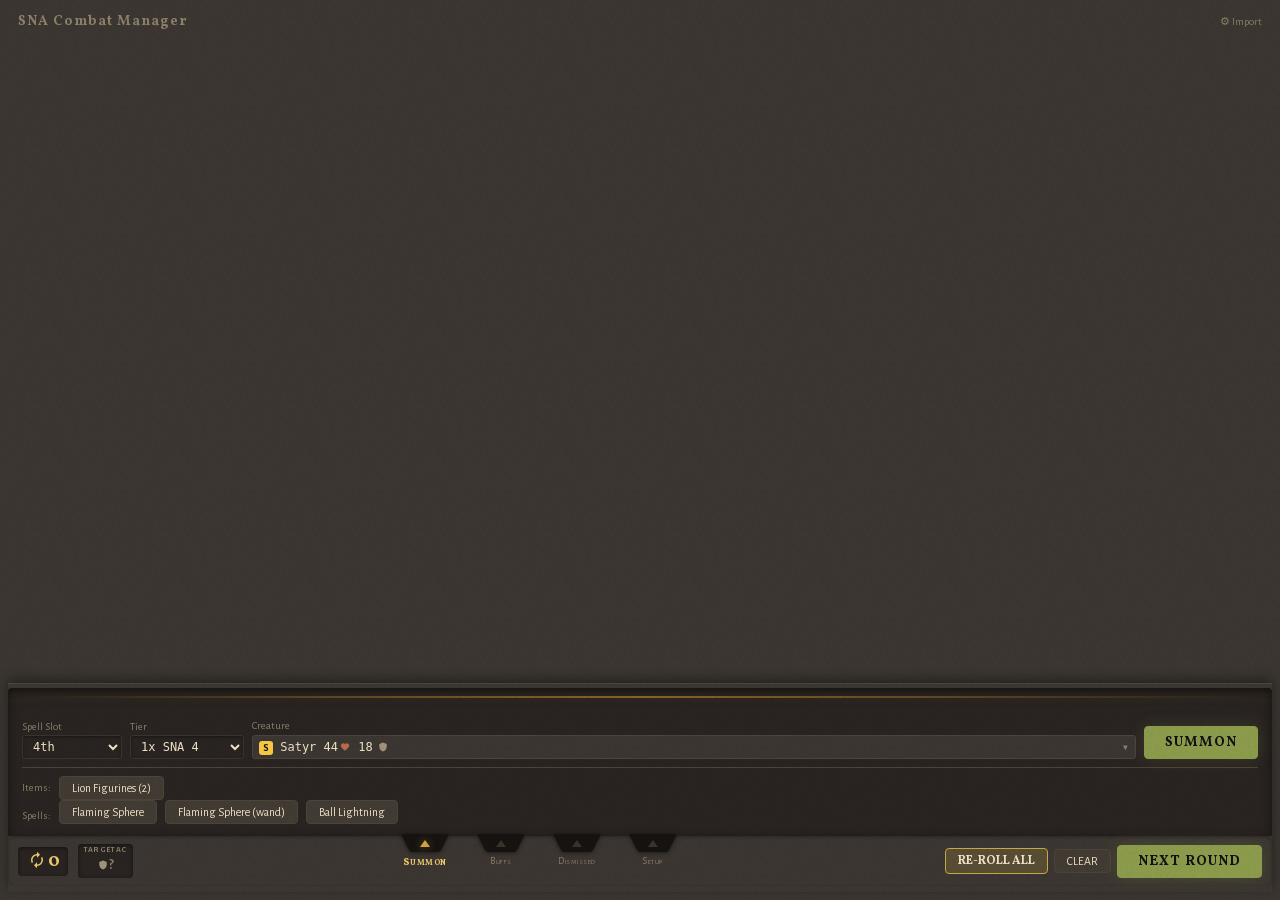
==== commit bceea895: "Visual revamp: Twilight Stone design language (Phases 1-6, 8) Warm palette (#3a3530 shell), neumorph" ====
--- a/index.html
+++ b/index.html
@@ -4,34 +4,53 @@
 <meta charset="UTF-8">
 <meta name="viewport" content="width=device-width, initial-scale=1.0">
 <title>SNA Combat Manager</title>
-<link rel="preconnect" href="https://fonts.googleapis.com">
-<link href="https://fonts.googleapis.com/css2?family=Cinzel:wght@700&display=swap" rel="stylesheet">
 <style>
+/* ═══ Self-hosted fonts (base64 woff2) ═══ */
+@font-face { font-family: 'Vollkorn'; font-style: normal; font-weight: 400 700; src: url([data-uri]) format('woff2'); font-display: swap; }
+@font-face { font-family: 'Alegreya Sans'; font-style: normal; font-weight: 400; src: url([data-uri]) format('woff2'); font-display: swap; }
+@font-face { font-family: 'Alegreya Sans'; font-style: normal; font-weight: 700; src: url([data-uri]) format('woff2'); font-display: swap; }
+
 :root {
-  --bg: #121318; --surface: #1a1c24; --card: #22252e;
-  --border: #2e3140; --text: #e0e0e8; --muted: #7a7f94;
-  --hit: #4ecca3; --miss: #e05570; --crit: #f5c842;
-  --accent: #5b8cf7; --green: #4ecca3; --red: #e05570;
+  /* Spacing scale (4px base) */
+  --sp-1: 4px; --sp-2: 8px; --sp-3: 12px; --sp-4: 16px; --sp-5: 24px; --sp-6: 32px;
+  /* Text hierarchy */
+  --text-primary: #ede0c4; --text-body: #c0ae8e; --text-label: #a09078; --text-muted: #8a7e68;
+  /* Surface colors (defined now, applied Phase 2) */
+  --shell: #3a3530; --card-bg: #403a32; --card-bg-end: #36302a;
+  --trough: #282320; --inlaid: #282320; --surface-border: #4a4438;
+  /* HP state ramp */
+  --hp-healthy: #8a9a4a; --hp-bloodied: #c8a840; --hp-critical: #b86848;
+  /* Attack state colors (applied Phase 3) */
+  --roll-normal: #d4c4a0; --roll-threat: #d4a040;
+  /* Noise texture */
+  --noise: url([data-uri]);
+  /* ── Twilight Stone palette ── */
+  --bg: #3a3530; --surface: #36302a; --card: #403a32;
+  --border: #4a4438; --text: #ede0c4; --muted: #8a7e68;
+  --hit: #c8d8a0; --miss: #7a7060; --crit: #ecc868;
+  --accent: #c8a840; --green: #8a9a4a; --red: #b86848;
   /* Tier colors */
   --tier-s: #f5c842; --tier-a: #5baaff; --tier-b: #8bc34a; --tier-c: #888;
 }
 * { box-sizing: border-box; margin: 0; padding: 0; }
-body { font-family: 'SF Mono', 'Consolas', 'Fira Code', monospace; background: var(--bg); color: var(--text); padding: 8px; font-size: 13px; line-height: 1.4; min-height: 100dvh; display: flex; flex-direction: column; }
-
-.panel { background: var(--surface); border: 1px solid var(--border); border-radius: 6px; padding: 8px 10px; margin-bottom: 6px; }
+/* Noise texture overlay — very subtle mineral grain */
+body::before { content: ''; position: fixed; inset: 0; background-image: var(--noise); background-repeat: repeat; opacity: 0.035; pointer-events: none; z-index: 10000; mix-blend-mode: overlay; }
+body { font-family: 'Alegreya Sans', sans-serif; background: var(--bg); color: var(--text); padding: var(--sp-2); font-size: 13px; line-height: 1.4; min-height: 100dvh; display: flex; flex-direction: column; }
+
+.panel { background: var(--surface); border: 1px solid var(--border); border-radius: 6px; padding: 8px 10px; margin-bottom: 6px; box-shadow: inset 0 1px 3px rgba(0,0,0,0.3); }
 button { font-family: inherit; background: var(--card); color: var(--text); border: 1px solid var(--border); padding: 4px 12px; border-radius: 4px; cursor: pointer; font-size: 12px; transition: all 0.15s ease; touch-action: manipulation; -webkit-tap-highlight-color: transparent; }
-button:hover { background: #333648; }
+button:hover { background: #4a4438; }
 button:active { transform: scale(0.96); }
-button.act { background: var(--accent); border-color: var(--accent); color: #fff; font-weight: bold; }
-button.act:hover { box-shadow: 0 0 12px rgba(91, 140, 247, 0.4); }
-button.go { background: var(--green); border-color: var(--green); color: #111; font-weight: bold; font-size: 14px; padding: 6px 20px; text-transform: uppercase; letter-spacing: 2px; box-shadow: 0 0 16px rgba(78, 204, 163, 0.2); }
-button.go:hover { box-shadow: 0 0 20px rgba(78, 204, 163, 0.5); }
+button.act { font-family: 'Vollkorn', serif; background: rgba(200,168,64,0.2); border-color: var(--accent); color: var(--text); font-weight: bold; }
+button.act:hover { box-shadow: 0 0 12px rgba(200,168,64,0.3); }
+button.go { background: var(--green); border-color: var(--green); color: #111; font-family: 'Vollkorn', serif; font-weight: bold; font-size: 14px; padding: 6px 20px; letter-spacing: 1px; box-shadow: 0 0 16px rgba(138, 154, 74, 0.2); }
+button.go:hover { box-shadow: 0 0 20px rgba(138, 154, 74, 0.4); }
 button.sm { padding: 2px 8px; font-size: 11px; }
-select, input[type=number], input[type=text] { font-family: inherit; background: var(--bg); border: 1px solid var(--border); color: var(--text); padding: 3px 6px; border-radius: 3px; font-size: 12px; }
+select, input[type=number], input[type=text] { font-family: 'SF Mono', 'Consolas', 'Fira Code', monospace; background: var(--trough); border: 1px solid #3a3228; color: var(--text); padding: 3px 6px; border-radius: 3px; font-size: 12px; box-shadow: inset 0 1px 3px rgba(0,0,0,0.4); }
 select { min-width: 100px; }
 input[type=number] { width: 50px; }
 label { font-size: 11px; color: var(--muted); display: block; margin-bottom: 1px; }
-.row { display: flex; gap: 8px; align-items: end; flex-wrap: wrap; }
+.row { display: flex; gap: var(--sp-2); align-items: end; flex-wrap: wrap; }
 .row > div { display: flex; flex-direction: column; }
 
 /* Tier badges */
@@ -43,26 +62,27 @@
 .tier-U { background: #555; color: #aaa; }
 
 /* Feat/buff chips */
-.chip-row { display: flex; gap: 6px; flex-wrap: wrap; align-items: center; }
-.chip { display: inline-block; padding: 2px 8px; border-radius: 10px; font-size: 11px; cursor: pointer; user-select: none; background: #2a2d3a; border: 1px solid var(--border); transition: all 0.2s ease; touch-action: manipulation; -webkit-tap-highlight-color: transparent; }
-.chip.on { background: #2a4a3a; border-color: var(--green); color: var(--green); box-shadow: 0 0 6px rgba(78, 204, 163, 0.3); }
+.chip-row { display: flex; gap: var(--sp-2); flex-wrap: wrap; align-items: center; }
+.chip { display: inline-block; padding: 2px 8px; border-radius: 10px; font-size: 11px; cursor: pointer; user-select: none; background: #322c26; border: 1px solid var(--border); transition: all 0.2s ease; touch-action: manipulation; -webkit-tap-highlight-color: transparent; }
+.chip.on { background: #3a3a20; border-color: var(--green); color: var(--green); box-shadow: 0 0 6px rgba(138, 154, 74, 0.3); }
 
 /* Custom creature dropdown */
 .cdrop { position: relative; flex: 1; }
-.cdrop-display { background: var(--bg); border: 1px solid var(--border); border-radius: 3px; padding: 3px 6px; font-size: 12px; cursor: pointer; display: flex; align-items: center; gap: 4px; min-height: 24px; }
+.cdrop-display { background: var(--bg); border: 1px solid var(--border); border-radius: 3px; padding: 3px 6px; font-family: 'SF Mono', 'Consolas', 'Fira Code', monospace; font-size: 12px; cursor: pointer; display: flex; align-items: center; gap: 4px; min-height: 24px; }
 .cdrop-display .tier { width: 14px; height: 14px; line-height: 14px; font-size: 9px; margin: 0; flex-shrink: 0; }
 .cdrop-display::after { content: '▾'; margin-left: auto; color: var(--muted); }
-.cdrop-list { display: none; position: absolute; bottom: 100%; left: 0; right: 0; max-height: min(320px, 50dvh); overflow-y: auto; background: var(--surface); border: 1px solid var(--border); border-radius: 4px 4px 0 0; z-index: 100; scrollbar-width: thin; scrollbar-color: var(--border) var(--bg); }
-.cdrop-list::-webkit-scrollbar { width: 6px; }
-.cdrop-list::-webkit-scrollbar-track { background: var(--bg); }
-.cdrop-list::-webkit-scrollbar-thumb { background: var(--border); border-radius: 3px; }
-.cdrop-list::-webkit-scrollbar-thumb:hover { background: var(--muted); }
-.cdrop.open .cdrop-list { display: block; }
-.cdrop.open .cdrop-display { border-radius: 0 0 3px 3px; border-color: var(--accent); }
-.cdrop-search { width: 100%; background: var(--bg); border: none; border-top: 1px solid var(--border); color: var(--text); padding: 4px 6px; font-family: inherit; font-size: 12px; outline: none; }
+.cdrop-list { display: none; position: absolute; bottom: 100%; left: 0; right: 0; max-height: min(320px, 50dvh); overflow: hidden; background: var(--surface); border: 1px solid var(--border); border-radius: 4px 4px 0 0; z-index: 100; display: none; flex-direction: column; }
+.cdrop-list #cdrop-items { overflow-y: auto; flex: 1; scrollbar-width: thin; scrollbar-color: var(--border) var(--bg); }
+.cdrop-list #cdrop-items::-webkit-scrollbar { width: 6px; }
+.cdrop-list #cdrop-items::-webkit-scrollbar-track { background: var(--bg); }
+.cdrop-list #cdrop-items::-webkit-scrollbar-thumb { background: var(--border); border-radius: 3px; }
+.cdrop-list #cdrop-items::-webkit-scrollbar-thumb:hover { background: var(--muted); }
+.cdrop.open .cdrop-list { display: flex; }
+.cdrop.open .cdrop-display { border-radius: 0 0 3px 3px; border-color: var(--roll-threat); }
+.cdrop-search { width: 100%; background: var(--trough); border: none; border-top: 1px solid var(--border); color: var(--text); padding: 4px 6px; font-family: 'SF Mono', 'Consolas', 'Fira Code', monospace; font-size: 12px; outline: none; flex-shrink: 0; }
 #cdrop-items { --name-col: 140px; }
-.cdrop-item { padding: 3px 6px; cursor: pointer; font-size: 12px; display: grid; grid-template-columns: 24px var(--name-col) 1fr auto; align-items: center; gap: 0; }
-.cdrop-item:hover, .cdrop-item.active { background: #333648; }
+.cdrop-item { padding: 3px 6px; cursor: pointer; font-family: 'SF Mono', 'Consolas', 'Fira Code', monospace; font-size: 12px; display: grid; grid-template-columns: 24px var(--name-col) 1fr auto; align-items: center; gap: 0; }
+.cdrop-item:hover, .cdrop-item.active { background: #4a4438; }
 .cdrop-item .tier { width: 14px; height: 14px; line-height: 14px; font-size: 9px; margin: 0 6px 0 0; }
 .cdrop-item .cdrop-stats { color: var(--muted); white-space: nowrap; font-size: 11px; text-align: right; }
 .cdrop-display .cdrop-stats { margin-left: auto; }
@@ -73,78 +93,87 @@
 
 /* ── Creature Cards — flat CSS grid, no group wrappers ── */
 #creatures-out { flex: 1; }
-.creatures-flow { display: grid; grid-template-columns: repeat(auto-fill, 280px); gap: 16px; align-items: start; }
-/* Group pill — centered on card top border, left-aligned, colored per group */
-.gpill { position: absolute; top: 0; left: 12px; transform: translateY(-50%); font-size: 9px; padding: 1px 6px; border-radius: 6px; white-space: nowrap; z-index: 1; }
-.gpill-0 { background: #1a3a2a; border: 1px solid #2a5a3a; color: #6cbf8a; }
-.gpill-1 { background: #1a2a3a; border: 1px solid #2a4a5a; color: #6aaacf; }
-.gpill-2 { background: #3a2a1a; border: 1px solid #5a4a2a; color: #cfaa6a; }
-.gpill-3 { background: #2a1a3a; border: 1px solid #4a2a5a; color: #aa6acf; }
-.gpill-4 { background: #3a1a1a; border: 1px solid #5a2a2a; color: #cf6a6a; }
-/* Spell globe pill purples */
-.gpill-sp-0 { background: #2a1a3a; border: 1px solid #4a2a5a; color: #aa6acf; }
-.gpill-sp-1 { background: #1a1a3a; border: 1px solid #2a2a5a; color: #7a7acf; }
-.gpill-sp-2 { background: #2a1a2a; border: 1px solid #5a2a4a; color: #cf6aaa; }
-.gpill-sp-3 { background: #1a2a3a; border: 1px solid #2a3a5a; color: #6a9acf; }
-.ccard { background: var(--card); border: 1px solid var(--border); border-radius: 6px; padding: 10px 12px; width: 280px; box-shadow: 0 2px 8px rgba(0,0,0,0.3); position: relative; }
-.group-tag { font-size: 10px; padding: 2px 6px; border-radius: 6px; background: #2a2d3a; color: var(--muted); margin-left: 6px; }
-.casting-tag { background: var(--crit); color: #111; padding: 2px 8px; border-radius: 8px; font-size: 10px; font-weight: bold; }
+.creatures-flow { display: grid; grid-template-columns: repeat(auto-fill, 280px); gap: var(--sp-4); align-items: start; justify-content: center; }
+/* Group identity — groove+glow top border (5 warm color stops) */
+.ccard[data-group="0"] { --group-color: #8a9a4a; }
+.ccard[data-group="1"] { --group-color: #a89060; }
+.ccard[data-group="2"] { --group-color: #c8a840; }
+.ccard[data-group="3"] { --group-color: #b08848; }
+.ccard[data-group="4"] { --group-color: #a86040; }
+.ccard::after { content: ''; position: absolute; top: 0; left: 16px; right: 16px; height: 2px; background: var(--group-color, transparent); box-shadow: 0 0 6px var(--group-color, transparent); border-radius: 0 0 2px 2px; }
+/* Spell card group colors (warm ember tints) */
+.scard[data-group="0"] { --group-color: #a86040; }
+.scard[data-group="1"] { --group-color: #b08060; }
+.scard[data-group="2"] { --group-color: #c8a060; }
+.scard[data-group="3"] { --group-color: #a89060; }
+.scard::after { content: ''; position: absolute; top: 0; left: 16px; right: 16px; height: 2px; background: var(--group-color, transparent); box-shadow: 0 0 6px var(--group-color, transparent); border-radius: 0 0 2px 2px; }
+.ccard { background: linear-gradient(165deg, var(--card), var(--surface)); border: none; border-top: 1px solid rgba(255,235,200,0.08); border-radius: 6px; padding: var(--sp-3); width: 280px; box-shadow: -3px -3px 8px rgba(255,235,200,0.04), 4px 4px 12px rgba(0,0,0,0.5); position: relative; }
+.group-tag { font-size: 10px; padding: 2px 6px; border-radius: 6px; background: #2a2620; color: var(--muted); margin-left: 6px; }
+.casting-tag { background: var(--crit); color: #1a1610; padding: 2px 8px; border-radius: 8px; font-size: 10px; font-weight: bold; }
 .ccard.dead { opacity: 0.25; }
 @keyframes cast-pulse {
   0%, 100% { border-color: var(--crit); opacity: 0.7; }
-  50% { border-color: #f5c84260; opacity: 0.5; }
+  50% { border-color: rgba(236,200,104,0.4); opacity: 0.5; }
 }
 .ccard.casting { border-style: dashed; border-color: var(--crit); animation: cast-pulse 2s ease-in-out infinite; }
 .ccard-namerow { display: flex; justify-content: space-between; align-items: flex-end; margin-bottom: 2px; }
-.ccard-name { font-family: 'Cinzel', serif; font-weight: 700; font-size: 13px; letter-spacing: 0.5px; line-height: 1.2; min-height: 2.4em; display: flex; align-items: flex-end; }
+.ccard-name { font-family: 'Vollkorn', serif; font-weight: 700; font-size: 13px; letter-spacing: 0.5px; line-height: 1.2; min-height: 2.4em; display: flex; align-items: flex-end; }
 .ccard-dur { font-size: 9px; color: var(--muted); flex-shrink: 0; align-self: flex-end; }
 .ccard-id { font-size: 10px; color: var(--text); position: absolute; top: 6px; right: 8px; display: flex; align-items: center; gap: 6px; }
 .ccard-dismiss { color: var(--muted); cursor: pointer; font-size: 12px; }
-.ccard-dismiss:hover { color: var(--red); }
+.ccard-dismiss:hover { color: var(--hp-critical); }
 .ccard-head { display: flex; justify-content: space-between; align-items: center; margin-bottom: 4px; }
-.ccard-hp { font-size: 14px; color: #fff; font-weight: bold; white-space: nowrap; flex-shrink: 0; }
+.ccard-hp { font-size: 14px; color: var(--text-primary); font-weight: bold; white-space: nowrap; flex-shrink: 0; }
 .ccard-ac { font-size: 11px; color: var(--muted); margin-left: auto; }
 .ccard-cmd { font-size: 9px; color: var(--muted); flex-shrink: 0; margin-left: auto; }
 .ccard-meta { font-size: 10px; color: var(--muted); margin-top: 6px; display: flex; justify-content: space-between; align-items: flex-start; gap: 4px; }
 .ccard-meta .meta-spd { min-width: 0; }
 .ccard-meta .meta-right { flex-shrink: 0; text-align: right; line-height: 1.4; }
-.aug-chip { font-size: 10px; padding: 2px 7px; border-radius: 8px; background: #3a3a20; color: var(--crit); border: 1px solid #5a5a30; }
+.aug-chip { font-size: 10px; padding: 2px 7px; border-radius: 8px; background: rgba(236,200,104,0.1); color: var(--crit); border: 1px solid rgba(236,200,104,0.3); }
 /* Inline SVG icons — consistent sizing */
 .icon { display: inline-block; width: 12px; height: 12px; vertical-align: -2px; margin: 0 2px; }
 .icon:last-child { margin-right: 0; }
 .icon-sm { width: 10px; height: 10px; vertical-align: -1px; margin: 0 1px; }
 .icon-sm:last-child { margin-right: 0; }
-.icon-hp { color: var(--red); }
-.icon-ac { color: var(--accent); }
+.icon-hp { color: var(--hp-critical); }
+.icon-ac { color: var(--text-label); }
 .icon-dmg { color: var(--crit); }
 .icon-round { width: 18px; height: 18px; vertical-align: -3px; color: var(--crit); margin-right: 2px; }
 .icon-pip { display: inline-block; width: 7px; height: 7px; vertical-align: 1px; }
+/* Shaped pips — clip-path for accessibility (shape survives without color) */
+.pip { display: inline-block; width: 8px; height: 8px; vertical-align: 1px; }
+.pip-grab { background: #a89060; clip-path: polygon(50% 0%, 50% 100%, 0% 100%, 0% 0%); }
+.pip-poison { background: #7a8a50; clip-path: polygon(50% 0%, 100% 100%, 0% 100%); }
+.pip-trip { background: #b08848; clip-path: polygon(50% 0%, 100% 50%, 50% 100%, 0% 50%); }
+.pip-burn { background: #a86040; clip-path: polygon(50% 5%, 65% 35%, 98% 40%, 73% 63%, 80% 95%, 50% 78%, 20% 95%, 27% 63%, 2% 40%, 35% 35%); }
+.pip-disease { background: #908040; }
+.pip-stun { background: #c0b898; clip-path: polygon(50% 0%, 87% 25%, 87% 75%, 50% 100%, 13% 75%, 13% 25%); }
 /* Attack name pip column */
 .atk-pips { display: inline-block; width: 10px; text-align: center; }
 .atk-name { text-transform: lowercase; }
 .atk-rake { color: var(--crit); }
 /* Legend colors match pips */
-.legend-grab { color: var(--accent); }
-.legend-grab .sp-link { color: var(--accent); font-size: 11px; }
-.legend-poison { color: #a0e050; }
-.legend-poison .sp-link { color: #a0e050; font-size: 11px; }
-.legend-trip { color: #f0a050; }
-.legend-trip .sp-link { color: #f0a050; font-size: 11px; }
-.legend-burn { color: #ff6030; }
-.legend-burn .sp-link { color: #ff6030; font-size: 11px; }
-.legend-disease { color: #c8b040; }
-.legend-disease .sp-link { color: #c8b040; font-size: 11px; }
-.legend-stun { color: #e0e0e8; }
-.legend-stun .sp-link { color: #e0e0e8; font-size: 11px; }
+.legend-grab { color: #a89060; }
+.legend-grab .sp-link { color: var(--roll-threat); font-size: 11px; }
+.legend-poison { color: #7a8a50; }
+.legend-poison .sp-link { color: #7a8a50; font-size: 11px; }
+.legend-trip { color: #b08848; }
+.legend-trip .sp-link { color: #b08848; font-size: 11px; }
+.legend-burn { color: #a86040; }
+.legend-burn .sp-link { color: #a86040; font-size: 11px; }
+.legend-disease { color: #908040; }
+.legend-disease .sp-link { color: #908040; font-size: 11px; }
+.legend-stun { color: #c0b898; }
+.legend-stun .sp-link { color: #c0b898; font-size: 11px; }
 /* Tactical badges — non-interactive, with tooltips */
-.tac-badge { font-size: 9px; padding: 1px 5px; border-radius: 6px; background: #1a2a3a; color: #6aaacf; border: 1px solid #2a4a5a; cursor: help; position: relative; }
+.tac-badge { font-size: 9px; padding: 1px 5px; border-radius: 6px; background: #2a2620; color: var(--text-label); border: 1px solid var(--border); cursor: help; position: relative; }
 .tac-badge[title]:hover::after { content: attr(title); position: absolute; bottom: 100%; left: 50%; transform: translateX(-50%); background: var(--surface); color: var(--text); border: 1px solid var(--border); border-radius: 4px; padding: 4px 8px; font-size: 10px; white-space: nowrap; z-index: 50; pointer-events: none; margin-bottom: 4px; }
 /* HP controls + AC/CMD on same row */
 .hp-row { display: flex; align-items: center; gap: 3px; margin-bottom: 6px; }
-.hpbar { background: #111; border-radius: 2px; height: 4px; margin-bottom: 6px; cursor: pointer; }
-.hpfill { height: 100%; border-radius: 2px; background: var(--green); transition: width 0.2s; box-shadow: 0 0 4px var(--green); width: calc(var(--hp-cur) / var(--hp-max) * 100%); }
-.hpfill.low { background: var(--crit); box-shadow: 0 0 8px var(--crit); }
-.hpfill.crit { background: var(--red); box-shadow: 0 0 12px var(--red); animation: pulse-hp 1.5s ease-in-out infinite; }
+.hpbar { background: var(--trough); border-radius: 3px; height: 4px; box-shadow: inset 0 1px 3px rgba(0,0,0,0.5); margin-bottom: 6px; cursor: pointer; }
+.hpfill { height: 100%; border-radius: 2px; background: var(--hp-healthy); transition: width 0.2s; box-shadow: 0 0 4px var(--hp-healthy); width: calc(var(--hp-cur) / var(--hp-max) * 100%); }
+.hpfill.low { background: var(--hp-bloodied); box-shadow: 0 0 8px var(--hp-bloodied); }
+.hpfill.crit { background: var(--hp-critical); box-shadow: 0 0 12px var(--hp-critical); animation: pulse-hp 1.5s ease-in-out infinite; }
 @keyframes pulse-hp {
   0%, 100% { opacity: 1; }
   50% { opacity: 0.6; }
@@ -152,21 +181,23 @@
 
 /* Buff chips on creature — unified with pounce/grapple */
 .ccard .buff-chips { display: flex; gap: 3px; flex-wrap: wrap; margin-bottom: 4px; }
-.ccard .buff-chip { font-size: 10px; padding: 2px 7px; border-radius: 8px; background: #2a4a3a; color: var(--green); cursor: pointer; border: 1px solid transparent; }
-.ccard .buff-chip.off { background: #3a2a2a; color: var(--red); text-decoration: line-through; }
+.ccard .buff-chip { font-size: 10px; padding: 2px 7px; border-radius: 8px; background: rgba(138,154,74,0.15); color: var(--green); cursor: pointer; border: 1px solid transparent; box-shadow: inset 0 1px 2px rgba(0,0,0,0.2); }
+.ccard .buff-chip.off { background: rgba(184,104,72,0.15); color: var(--red); text-decoration: line-through; }
 
 /* ── Sorted Roll Table — THE KEY UX ── */
 .roll-table { width: 100%; border-collapse: collapse; font-size: 12px; }
 .roll-table th { text-align: left; font-size: 10px; color: var(--muted); padding: 2px 4px; border-bottom: 1px solid var(--border); }
 .roll-table th.r { text-align: right; }
 .roll-table .th-sum { color: var(--crit); font-size: 12px; font-weight: bold; cursor: help; }
-.roll-table td { padding: 2px 4px; }
+.roll-table td { padding: var(--sp-1); }
 .roll-table tr.hit td { color: var(--hit); }
 .roll-table tr.miss td { color: var(--miss); }
 .roll-table tr.crit td { color: var(--crit); font-weight: bold; }
 .roll-table tr:nth-child(even) td { background: rgba(255,255,255,0.02); }
+.roll-table tbody tr + tr td { border-top: 1px dotted #544c40; }
 .roll-table .total { font-weight: bold; font-size: 14px; text-align: right; }
 .roll-table .dmg { font-weight: bold; font-size: 14px; text-align: right; }
+.roll-table .total, .roll-table .dmg, .roll-table .running { font-family: 'Vollkorn', serif; font-feature-settings: 'tnum' 1; }
 .roll-table .special { font-size: 10px; color: var(--accent); }
 /* Tooltip for breakdown */
 .roll-table td[title] { cursor: help; border-bottom: 1px dotted var(--muted); }
@@ -177,16 +208,16 @@
 .roll-table tr.auto-muted td.dmg { font-weight: normal; }
 
 /* AC threshold line */
-.ac-line { border-top: 2px dashed var(--red); }
-.ac-line td { padding-top: 4px; }
+.ac-line { border-top: none; }
+.ac-line td { padding-top: 4px; border-top: 2px solid rgba(200,140,50,0.5); box-shadow: 0 -2px 6px rgba(200,140,50,0.15); }
 
 /* Roll summary — table-aligned */
 .roll-summary { font-size: 12px; padding: 6px 0 2px; }
 .roll-summary-table { width: 100%; font-size: 12px; border-collapse: collapse; }
 .roll-summary-table td { padding: 1px 4px; }
 .roll-summary-table .total-dmg { color: var(--crit); font-weight: bold; font-size: 20px; text-align: right; }
-.roll-summary-table .grab-info { color: var(--accent); font-size: 11px; }
-.roll-summary-table .summary-label { color: var(--muted); }
+.roll-summary-table .grab-info { color: var(--roll-threat); font-size: 11px; }
+.roll-summary-table .summary-label { color: var(--text-muted); }
 
 /* Running total column */
 .roll-table .running { font-size: 11px; color: var(--muted); text-align: right; }
@@ -196,36 +227,36 @@
 .ccard-actions { display: flex; gap: 3px; margin-top: 4px; }
 
 /* Spell effect cards (in creatures-flow) */
-.scard { background: #2a2040; border: 1px solid #3a3060; border-radius: 6px; padding: 10px 12px; width: 280px; box-shadow: 0 2px 8px rgba(0,0,0,0.3); position: relative; }
+.scard { background: linear-gradient(165deg, #3a3230, #322a28); border: none; border-top: 1px solid rgba(255,235,200,0.06); border-radius: 6px; padding: var(--sp-3); width: 280px; box-shadow: -3px -3px 8px rgba(255,235,200,0.03), 4px 4px 12px rgba(0,0,0,0.5); position: relative; }
 .scard-namerow { display: flex; justify-content: space-between; align-items: flex-end; margin-bottom: 4px; }
-.scard-name { font-family: 'Cinzel', serif; font-weight: 700; font-size: 12px; letter-spacing: 0.5px; color: #c0b0e0; }
-.scard-id { font-size: 10px; color: #8070a0; position: absolute; top: 6px; right: 8px; display: flex; align-items: center; gap: 6px; }
-.scard-dismiss { color: #8070a0; cursor: pointer; font-size: 12px; }
-.scard-dismiss:hover { color: var(--red); }
-.scard-meta { display: flex; justify-content: space-between; align-items: center; font-size: 11px; color: #8070a0; margin-bottom: 4px; }
-.scard-dice { color: #c0b0e0; }
-.scard-dc { font-size: 11px; color: #a090c0; margin-bottom: 6px; }
-.scard-result { background: #1a1530; border: 1px solid #3a3060; border-radius: 4px; padding: 6px 10px; text-align: center; margin-bottom: 6px; }
+.scard-name { font-family: 'Vollkorn', serif; font-weight: 700; font-size: 12px; letter-spacing: 0.5px; color: var(--text); }
+.scard-id { font-size: 10px; color: var(--muted); position: absolute; top: 6px; right: 8px; display: flex; align-items: center; gap: 6px; }
+.scard-dismiss { color: var(--muted); cursor: pointer; font-size: 12px; }
+.scard-dismiss:hover { color: var(--hp-critical); }
+.scard-meta { display: flex; justify-content: space-between; align-items: center; font-size: 11px; color: var(--muted); margin-bottom: 4px; }
+.scard-dice { color: var(--text-body); }
+.scard-dc { font-size: 11px; color: var(--text-label); margin-bottom: 6px; }
+.scard-result { background: var(--trough); border: 1px solid var(--border); border-radius: 4px; padding: 6px 10px; text-align: center; margin-bottom: 6px; }
 .scard-dmg { font-size: 22px; font-weight: bold; color: var(--crit); }
-.scard-breakdown { font-size: 11px; color: #8070a0; margin-top: 2px; }
+.scard-breakdown { font-size: 11px; color: var(--muted); margin-top: 2px; }
 .scard-actions { display: flex; gap: 4px; margin-bottom: 4px; }
-.scard-note { font-size: 10px; color: #606080; line-height: 1.3; }
+.scard-note { font-size: 10px; color: var(--text-muted); line-height: 1.3; }
 
 /* Stat block panel */
-.statblock { background: var(--bg); border: 1px solid var(--border); border-radius: 4px; padding: 6px 8px; margin-top: 4px; font-size: 11px; display: none; }
+.statblock { background: var(--trough); border: 1px solid var(--border); border-radius: 4px; padding: 6px 8px; margin-top: 4px; font-size: 11px; display: none; }
 .ccard.show-stats .statblock { display: block; }
 .statblock .sb-row { display: flex; gap: 12px; flex-wrap: wrap; padding: 1px 0; }
 .statblock .sb-label { color: var(--muted); min-width: 35px; }
 .statblock .sb-val { color: var(--text); }
 .statblock .sb-section { border-top: 1px solid var(--border); margin-top: 3px; padding-top: 3px; }
-.statblock a { color: var(--accent); text-decoration: none; font-size: 10px; }
+.statblock a { color: var(--roll-threat); text-decoration: none; font-size: 10px; }
 .statblock a:hover { text-decoration: underline; }
 .sb-abilities { display: grid; grid-template-columns: repeat(6, 1fr); gap: 2px; text-align: center; }
 .sb-abilities .ab-label { font-size: 9px; color: var(--muted); }
 .sb-abilities .ab-val { font-weight: bold; }
 
 /* pfsrd links for specials */
-.sp-link { color: var(--accent); text-decoration: none; font-size: 10px; }
+.sp-link { color: var(--roll-threat); text-decoration: none; font-size: 10px; }
 .sp-link:hover { text-decoration: underline; }
 
 /* HP tap target (replaces hp-compact) */
@@ -233,116 +264,120 @@
 .hp-tap:hover { background: rgba(255,255,255,0.06); }
 .hp-tap:active { background: rgba(255,255,255,0.1); }
 /* AC tap target in dock */
-.ac-tap { cursor: pointer; padding: 2px 6px; border-radius: 4px; font-size: 14px; font-weight: bold; transition: background 0.15s; touch-action: manipulation; -webkit-tap-highlight-color: transparent; border: 1px solid var(--border); display: flex; flex-direction: column; align-items: center; gap: 0; }
-.ac-tap:hover { background: rgba(255,255,255,0.06); border-color: var(--accent); }
+.ac-tap { cursor: pointer; padding: 2px 6px; border-radius: 4px; font-size: 14px; font-weight: bold; transition: background 0.15s; touch-action: manipulation; -webkit-tap-highlight-color: transparent; border: none; background: var(--trough); box-shadow: inset 0 1px 4px rgba(0,0,0,0.5); display: flex; flex-direction: column; align-items: center; gap: 0; }
+.ac-tap:hover { background: var(--trough); box-shadow: inset 0 1px 4px rgba(0,0,0,0.5), 0 0 6px rgba(200,168,64,0.2); }
 .ac-tap-label { font-size: 8px; color: var(--muted); letter-spacing: 0.5px; line-height: 1; }
 .ac-tap .ac-val { color: var(--text); }
 .ac-tap .ac-val.empty { color: var(--muted); }
 
 /* Numpad popup */
-.numpad { display: none; position: fixed; z-index: 200; background: var(--card); border: 1px solid var(--border); border-radius: 8px; padding: 6px; box-shadow: 0 8px 32px rgba(0,0,0,0.5); touch-action: manipulation; }
+.numpad { display: none; position: fixed; z-index: 200; background: linear-gradient(165deg, var(--card), var(--surface)); border: none; border-top: 1px solid rgba(255,235,200,0.08); border-radius: 8px; padding: 6px; box-shadow: 0 8px 32px rgba(0,0,0,0.5); touch-action: manipulation; }
 .numpad.open { display: block; }
-.numpad-display { text-align: center; font-size: 20px; font-weight: bold; padding: 6px 8px; margin-bottom: 4px; background: var(--bg); border: 1px solid var(--border); border-radius: 4px; min-width: 140px; min-height: 36px; line-height: 36px; }
+.numpad-display { text-align: center; font-size: 20px; font-weight: bold; padding: 6px 8px; margin-bottom: 4px; background: var(--trough); border: none; border-radius: 4px; box-shadow: inset 0 1px 4px rgba(0,0,0,0.5); min-width: 140px; min-height: 36px; line-height: 36px; }
 .numpad-display .np-sign { color: var(--muted); }
-.numpad-display .np-sign.heal { color: var(--green); }
-.numpad-display .np-sign.dmg { color: var(--red); }
+.numpad-display .np-sign.heal { color: var(--hp-healthy); }
+.numpad-display .np-sign.dmg { color: var(--hp-critical); }
 .numpad-grid { display: grid; grid-template-columns: repeat(3, 48px); gap: 4px; }
 .numpad-grid button { width: 48px; height: 44px; font-size: 18px; font-weight: bold; font-family: inherit; background: var(--surface); color: var(--text); border: 1px solid var(--border); border-radius: 6px; cursor: pointer; touch-action: manipulation; -webkit-tap-highlight-color: transparent; transition: background 0.1s; }
-.numpad-grid button:hover { background: #333648; }
-.numpad-grid button:active { background: #444a60; transform: scale(0.95); }
+.numpad-grid button:hover { background: #4a4438; }
+.numpad-grid button:active { background: #5a5040; transform: scale(0.95); }
 .numpad-grid .np-sign-btn { font-size: 14px; color: var(--muted); }
-.numpad-grid .np-sign-btn.heal { color: var(--green); }
-.numpad-grid .np-sign-btn.dmg { color: var(--red); }
-.numpad-grid .np-ok { background: var(--green); color: #111; border-color: var(--green); }
-.numpad-grid .np-ok:hover { box-shadow: 0 0 10px rgba(78,204,163,0.4); }
-.numpad-grid .np-ac-label { font-size: 11px; color: var(--accent); cursor: default; background: transparent; border-color: transparent; }
+.numpad-grid .np-sign-btn.heal { color: var(--hp-healthy); }
+.numpad-grid .np-sign-btn.dmg { color: var(--hp-critical); }
+.numpad-grid .np-ok { background: var(--hp-healthy); color: #111; border-color: var(--hp-healthy); }
+.numpad-grid .np-ok:hover { box-shadow: 0 0 10px rgba(138,154,74,0.4); }
+.numpad-grid .np-ac-label { font-size: 11px; color: var(--roll-threat); cursor: default; background: transparent; border-color: transparent; }
 .numpad-label { text-align: center; font-size: 10px; color: var(--muted); margin-bottom: 2px; }
 
-/* Pounce/Grapple — same sizing as buff chips */
-.pounce-tag { background: transparent; color: var(--crit); padding: 2px 7px; border-radius: 8px; font-size: 10px; font-weight: bold; cursor: pointer; border: 1px solid #5a4a20; transition: all 0.15s; }
-.pounce-tag:hover { background: #3a2a00; border-color: var(--crit); }
-.pounce-tag.active { background: var(--crit); color: #111; border-color: var(--crit); }
-.grapple-tag { background: transparent; color: var(--accent); padding: 2px 7px; border-radius: 8px; font-size: 10px; font-weight: bold; cursor: pointer; border: 1px solid #3a3a5a; transition: all 0.15s; }
-.grapple-tag:hover { background: #1a1a3a; border-color: var(--accent); }
-.grapple-tag.active { background: var(--accent); color: #fff; border-color: var(--accent); }
-/* Flanking tag — outlined, filled when active */
-.flank-tag { background: transparent; color: #6cbf8a; padding: 2px 7px; border-radius: 8px; font-size: 10px; font-weight: bold; cursor: pointer; border: 1px solid #3a5a4a; transition: all 0.15s; }
-.flank-tag:hover { background: #1a3a2a; border-color: #6cbf8a; }
-.flank-tag.active { background: #2a5a3a; color: #8fefa8; border-color: #6cbf8a; }
-/* Power Attack tag — outlined, filled when active */
-.pa-tag { background: transparent; color: #cf6a6a; padding: 2px 7px; border-radius: 8px; font-size: 10px; font-weight: bold; cursor: pointer; border: 1px solid #5a3a3a; transition: all 0.15s; }
-.pa-tag:hover { background: #3a1a1a; border-color: #cf6a6a; }
-.pa-tag.active { background: #5a2a2a; color: #ff8a8a; border-color: #cf6a6a; }
-.mastery-tag { background: transparent; color: #a08050; padding: 2px 7px; border-radius: 8px; font-size: 10px; font-weight: bold; cursor: pointer; border: 1px solid #5a4a2a; transition: all 0.15s; }
-.mastery-tag:hover { background: #2a2010; border-color: #a08050; }
-.mastery-tag.active { background: #4a3a1a; color: #d0b060; border-color: #a08050; }
-.charge-tag { background: transparent; color: #cf8a4a; padding: 2px 7px; border-radius: 8px; font-size: 10px; font-weight: bold; cursor: pointer; border: 1px solid #5a3a1a; transition: all 0.15s; }
-.charge-tag:hover { background: #3a2010; border-color: #cf8a4a; }
-.charge-tag.active { background: #5a3a1a; color: #ffaa5a; border-color: #cf8a4a; }
-.auto-trip { font-size: 9px; color: #f0a050; }
+/* Unified toggle system — 3 intensity tiers, shared off-state */
+.toggle-btn { background: transparent; color: var(--text-muted); padding: 2px 7px; border-radius: 8px; font-size: 10px; font-weight: bold; cursor: pointer; border: 1px solid #4a4438; transition: all 0.15s; touch-action: manipulation; -webkit-tap-highlight-color: transparent; }
+.toggle-btn:hover { background: rgba(138,154,74,0.1); border-color: #5a5040; }
+/* Situational — quietest (Flank, Earth/Water Mastery) */
+.toggle-btn.situational.active { background: rgba(138,154,74,0.15); color: var(--text-body); border-color: #6b7a3a; }
+/* State — medium (Grapple) */
+.toggle-btn.state.active { background: rgba(200,168,64,0.2); color: var(--text-primary); border-color: #c8a840; font-weight: bold; }
+/* Decision — brightest gold + glow (Pounce, PA, Charge) */
+.toggle-btn.decision.active { background: rgba(236,200,104,0.2); color: var(--crit); border-color: var(--crit); box-shadow: 0 0 6px rgba(236,200,104,0.3); }
+.auto-trip { font-size: 9px; color: #b08848; }
 .rend-row { border-top: 1px dashed var(--border); }
 /* Notable feat badges */
-.feat-badge { font-size: 9px; padding: 1px 5px; border-radius: 6px; background: #2a2d3a; color: var(--muted); border: 1px solid var(--border); }
+.feat-badge { font-size: 9px; padding: 1px 5px; border-radius: 6px; background: #2a2620; color: var(--text-muted); border: 1px solid var(--border); }
 /* Decisions row — pre-turn toggles above attack table */
-.decisions-row { display: flex; gap: 4px; align-items: center; margin-bottom: 4px; padding-bottom: 4px; border-bottom: 1px solid var(--border); }
+.decisions-row { display: flex; gap: var(--sp-1); align-items: center; margin-bottom: 4px; padding-bottom: 4px; border-bottom: 2px solid #221e18; box-shadow: 0 1px 0 rgba(255,235,200,0.06); }
 .decisions-row:has(+ .feat-badge-row) { border-bottom: none; padding-bottom: 0; }
 .decisions-right { margin-left: auto; }
-.feat-badge-row { display: flex; gap: 4px; flex-wrap: wrap; margin-bottom: 4px; padding-bottom: 4px; border-bottom: 1px solid var(--border); }
+.feat-badge-row { display: flex; gap: 4px; flex-wrap: wrap; margin-bottom: 4px; padding-bottom: 4px; border-bottom: 2px solid #221e18; box-shadow: 0 1px 0 rgba(255,235,200,0.06); }
 /* Muted buff chips (bottom of card) */
-.buff-chips-muted { display: flex; gap: 3px; flex-wrap: wrap; align-items: center; margin-top: 4px; padding-top: 4px; border-top: 1px solid var(--border); }
+.buff-chips-muted { display: flex; gap: 3px; flex-wrap: wrap; align-items: center; margin-top: 4px; padding-top: 4px; border-top: 1px solid #3a3228; }
 .buff-chips-muted .buff-chip { font-size: 9px; padding: 1px 5px; opacity: 0.5; }
 .buff-chips-muted .buff-chip:hover { opacity: 1; }
-.buff-chips-muted .buff-chip.local { border-color: var(--accent); opacity: 0.7; }
+.buff-chips-muted .buff-chip.local { border: 1px dashed var(--hp-healthy); opacity: 0.7; }
 .buff-chips-muted .aug-chip { font-size: 9px; padding: 1px 5px; opacity: 0.5; }
 /* Buff add button */
 .buff-add-btn { display: inline-flex; align-items: center; justify-content: center; width: 16px; height: 16px; border-radius: 50%; background: var(--border); color: var(--muted); font-size: 11px; cursor: pointer; font-weight: bold; line-height: 1; }
-.buff-add-btn:hover { background: var(--accent); color: #fff; }
+.buff-add-btn:hover { background: var(--roll-threat); color: #111; }
 /* Buff add popup */
-.buff-add-popup { position: fixed; background: var(--surface); border: 1px solid var(--border); border-radius: 4px; padding: 4px; z-index: 200; min-width: 120px; box-shadow: 0 4px 16px rgba(0,0,0,0.5); }
+.buff-add-popup { position: fixed; background: linear-gradient(165deg, var(--card), var(--surface)); border: 1px solid var(--border); border-radius: 4px; padding: 4px; z-index: 200; min-width: 120px; box-shadow: 0 4px 16px rgba(0,0,0,0.5); }
 .buff-add-popup .buff-add-item { padding: 4px 8px; cursor: pointer; font-size: 11px; border-radius: 3px; color: var(--muted); }
-.buff-add-popup .buff-add-item:hover { background: #333648; }
+.buff-add-popup .buff-add-item:hover { background: #4a4438; }
 .buff-add-popup .buff-add-detail { color: var(--muted); }
 
 /* ── Inline-style replacements ── */
 .label-inline { display: inline; }
 /* Title bar */
 .title-bar { display: flex; justify-content: space-between; align-items: center; padding: 4px 10px; margin-bottom: 4px; }
-.app-title { font-family: 'Cinzel', serif; font-size: 14px; font-weight: 700; color: var(--muted); letter-spacing: 1px; }
+.app-title { font-family: 'Vollkorn', serif; font-size: 14px; font-weight: 700; color: var(--muted); letter-spacing: 1px; }
 .import-toggle { font-size: 11px; color: var(--muted); cursor: pointer; }
 
 
 /* Combat/Round bar (bottom) */
-.combat-bar { display: flex; gap: 6px; align-items: center; flex-wrap: wrap; border-color: var(--accent); border-left: 3px solid var(--accent); overflow: visible; position: relative; }
-.round-display { font-family: 'Cinzel', serif; font-size: 18px; font-weight: 700; color: var(--crit); margin-right: 4px; }
+.combat-bar { display: flex; gap: 6px; align-items: center; flex-wrap: wrap; border: none; background: transparent; overflow: visible; position: relative; }
+.round-display { font-family: 'Vollkorn', serif; font-size: 18px; font-weight: 700; color: var(--crit); margin-right: 4px; background: var(--trough); padding: 2px 8px; border-radius: 4px; box-shadow: inset 0 1px 4px rgba(0,0,0,0.5); }
 .round-ac { display: flex; align-items: center; gap: 2px; }
 .round-actions { display: flex; gap: 6px; margin-left: auto; align-items: center; }
 .buff-ac-ref { margin-left: auto; display: flex; align-items: center; gap: 4px; }
 
 /* Bottom dock — round bar + slide-up trays */
-.bottom-dock { position: sticky; bottom: 0; z-index: 50; background: var(--bg); }
+.bottom-dock { position: sticky; bottom: 0; z-index: 50; background: var(--bg); border-top: 1px solid rgba(255,235,200,0.08); box-shadow: 0 -4px 12px rgba(0,0,0,0.4); overflow: visible; padding-top: 4px; }
 
 /* Tray panels slide up from the bar */
 .tray-panel { max-height: 0; overflow: hidden; transition: max-height 0.25s ease; }
 .tray-panel.open { max-height: 300px; overflow: visible; }
-.tray-panel .panel { margin-bottom: 0; border-bottom: none; border-radius: 4px 4px 0 0; border-color: var(--border); padding: 12px 14px; }
+.tray-panel.open .panel::before { content: ''; display: block; height: 2px; margin: -4px -14px var(--sp-3) -14px; background: linear-gradient(90deg, transparent, rgba(200,140,50,0.4) 30%, rgba(200,140,50,0.6) 50%, rgba(200,140,50,0.4) 70%, transparent); box-shadow: 0 0 8px rgba(200,140,50,0.2); }
+.tray-panel .panel { margin-bottom: 0; border: none; border-radius: 4px 4px 0 0; padding: var(--sp-3) 14px; background: var(--inlaid); box-shadow: inset 0 4px 12px rgba(0,0,0,0.5); }
 
 /* Tray tabs — poke above dock top edge, merge into dock interior */
-.tray-tabs { display: flex; gap: 0; align-self: stretch; flex: 1; justify-content: center; }
-.tray-tab { font-size: 10px; padding: 2px 14px; background: var(--surface); border: 1px solid var(--border); border-bottom: none; border-radius: 3px 3px 0 0; color: var(--muted); cursor: pointer; transition: all 0.15s; position: relative; top: -9px; margin-bottom: -9px; margin-right: 2px; display: flex; align-items: center; }
-.tray-tab:hover { color: var(--text); background: var(--card); }
-.tray-tab.active { background: var(--surface); color: var(--text); border-color: var(--accent); z-index: 1; }
-.tray-tab.has-items { color: var(--red); }
-#tab-summon { font-weight: 700; color: var(--crit); min-width: 72px; justify-content: center; letter-spacing: 0.5px; }
-#tab-summon.active { color: var(--crit); border-color: var(--crit); }
+.tray-tabs { display: flex; gap: 12px; align-self: stretch; flex: 1; justify-content: center; }
+.tray-tab { background: transparent; border: none; cursor: pointer; transition: all 0.15s; position: relative; top: -10px; margin-bottom: -10px; display: flex; flex-direction: column; align-items: center; gap: 0; padding: 0; min-width: 64px; }
+.tray-tab:hover .notch-label { color: var(--text-body); }
+.tray-tab:hover .notch-chev { fill: #5a5040; }
+.tray-tab.active { z-index: 1; }
+.tray-tab.active .notch-label { color: var(--text-body); }
+.tray-tab.has-items .notch-label { color: var(--hp-critical); }
+/* Per-tray active chevron colors */
+#tab-buffs.active .notch-chev { fill: #6a8a3a; filter: drop-shadow(0 0 4px rgba(100,140,50,0.5)); }
+#tab-buffs.active .notch-label { color: #8aaa58; }
+#tab-dismissed.active .notch-chev { fill: #a05a40; filter: drop-shadow(0 0 4px rgba(160,80,50,0.4)); }
+#tab-dismissed.active .notch-label { color: #a08050; }
+#tab-setup.active .notch-chev { fill: #8a7a50; filter: drop-shadow(0 0 3px rgba(138,122,80,0.4)); }
+#tab-setup.active .notch-label { color: #a09078; }
+/* Notch SVG sub-elements */
+.notch-svg { display: block; filter: drop-shadow(0 1px 2px rgba(0,0,0,0.5)); }
+.notch-shape { fill: #151210; }
+.notch-chev { fill: #3a3228; transition: all 0.15s; }
+.notch-label { font-family: 'Alegreya Sans', sans-serif; font-feature-settings: 'smcp'; font-variant: small-caps; font-size: 10px; letter-spacing: 0.5px; color: var(--muted); margin-top: 3px; transition: color 0.15s; white-space: nowrap; }
+#tab-summon .notch-label { font-family: 'Vollkorn', serif; font-weight: 700; color: var(--crit); letter-spacing: 0.5px; font-size: 11px; }
+#tab-summon.active .notch-chev { fill: #d4a040; filter: drop-shadow(0 0 4px rgba(200,160,50,0.5)); }
+#tab-summon.active .notch-label { color: var(--crit); }
 .bar-dismissed:empty { display: none; }
 .import-toggle:hover { color: var(--text); }
 /* Bar hierarchy — left border accent */
-.bar-buffs { border-left: 3px solid var(--green); }
-.bar-summon { border-left: 3px solid var(--crit); }
+.bar-buffs { border-left: 3px solid #8a9a4a; }
+.bar-summon { border-left: 3px solid #c8a840; }
 .bar-items { margin-top: 8px; padding-top: 8px; border-top: 1px solid var(--border); display: flex; gap: 8px; align-items: center; flex-wrap: wrap; }
-.bar-setup { border-left: 3px solid var(--muted); }
+.bar-setup { border-left: 3px solid #a09078; }
 /* Dismissed tray */
-.dismissed-bar { font-size: 11px; display: flex; gap: 6px; align-items: center; flex-wrap: wrap; border-left: 3px solid var(--muted); }
+.dismissed-bar { font-size: 11px; display: flex; gap: 6px; align-items: center; flex-wrap: wrap; border-left: 3px solid #8a7e68; }
 .dismissed-label { color: var(--muted); }
 .import-tray { display: none; }
 .import-tray.open { display: block; }
@@ -353,46 +388,41 @@
 .import-btn { margin-top: 3px; }
 .dismiss-btn { margin-left: 4px; }
 
-/* Group summary bar */
-.group-bar { display: flex; gap: 8px; flex-wrap: wrap; margin-bottom: 8px; font-size: 11px; }
-.group-summary { background: var(--card); padding: 2px 8px; border-radius: 4px; border: 1px solid var(--border); transition: border-color 0.3s; }
-.group-summary[data-rl="1"], .group-summary[data-rl="2"] { border-color: var(--red); color: var(--red); }
-
-/* Creature card rows */
-.buff-pounce-row { display: flex; gap: 4px; align-items: center; flex-wrap: wrap; margin-bottom: 8px; padding-bottom: 6px; border-bottom: 1px solid var(--border); }
+
 
 /* Roll table tags */
 .tag-crit { color: var(--crit); font-weight: bold; }
-.tag-threat { color: var(--crit); }
-.tag-fumble { color: var(--miss); font-weight: bold; }
+.tag-threat { color: var(--roll-threat); }
+.tag-fumble { color: var(--red); font-weight: bold; }
 .tag-nat1 { color: var(--miss); }
 .tag-muted { color: var(--muted); }
 .tag-hit { color: var(--hit); }
 
 /* Rake/special inline labels */
 .rake-label { color: var(--crit); font-size: 10px; }
-.sp-label-tag { font-size: 10px; color: var(--accent); }
+.sp-label-tag { font-size: 10px; color: var(--roll-threat); }
 
 /* Specials legend below roll table */
-.specials-section { margin-top: 6px; padding-top: 6px; border-top: 1px solid var(--border); font-size: 11px; }
+.specials-section { margin-top: 6px; padding-top: 6px; border-top: 2px solid #221e18; box-shadow: 0 1px 0 rgba(255,235,200,0.04); font-size: 11px; }
 .special-legend { color: var(--muted); margin-bottom: 2px; }
 .special-legend .sp-link { font-size: 11px; }
-.legend-active { font-weight: bold; color: rgba(78,204,163,0.1); background: linear-gradient(90deg, var(--hit), var(--crit) 50%, var(--hit)); background-size: 80px 100%; -webkit-background-clip: text; background-clip: text; -webkit-text-fill-color: transparent; animation: legend-shimmer 1.2s linear infinite; background-repeat: no-repeat; background-color: var(--hit); }
-.shimmer-blue { font-weight: bold; color: rgba(91,140,247,0.1); background: linear-gradient(90deg, var(--accent), #e0e8ff 50%, var(--accent)); background-size: 80px 100%; -webkit-background-clip: text; background-clip: text; -webkit-text-fill-color: transparent; animation: legend-shimmer 1.2s linear infinite; background-repeat: no-repeat; background-color: var(--accent); }
-.shimmer-red { font-weight: bold; color: rgba(224,85,112,0.1); background: linear-gradient(90deg, var(--red), #ffccdd 50%, var(--red)); background-size: 80px 100%; -webkit-background-clip: text; background-clip: text; -webkit-text-fill-color: transparent; animation: legend-shimmer 1.2s linear infinite; background-repeat: no-repeat; background-color: var(--red); }
+.legend-active { font-weight: bold; color: rgba(200,168,64,0.1); background: linear-gradient(90deg, currentColor, rgba(255,245,220,0.9) 50%, currentColor); background-size: 80px 100%; -webkit-background-clip: text; background-clip: text; -webkit-text-fill-color: transparent; animation: legend-shimmer 1.2s linear infinite; background-repeat: no-repeat; background-color: currentColor; }
+/* .shimmer-blue aliased to glint (legacy class name, used for maintain text) */
+.shimmer-blue { font-weight: bold; color: rgba(200,168,64,0.1); background: linear-gradient(90deg, currentColor, rgba(255,245,220,0.9) 50%, currentColor); background-size: 80px 100%; -webkit-background-clip: text; background-clip: text; -webkit-text-fill-color: transparent; animation: legend-shimmer 1.2s linear infinite; background-repeat: no-repeat; background-color: currentColor; }
+.shimmer-red { font-weight: bold; color: rgba(168,96,64,0.1); background: linear-gradient(90deg, #a86040, #ffffff 48%, #ffffff 52%, #a86040); background-size: 80px 100%; -webkit-background-clip: text; background-clip: text; -webkit-text-fill-color: transparent; animation: legend-shimmer 1.2s linear infinite; background-repeat: no-repeat; background-color: #a86040; }
 @keyframes legend-shimmer {
   0% { background-position: -80px 0; }
   100% { background-position: calc(100% + 80px) 0; }
 }
 
 /* Stat block special abilities */
-.sb-sa-label { color: var(--crit); min-width: auto; }
+.sb-sa-label { color: var(--roll-threat); min-width: auto; }
 .sb-sa-val { font-size: 10px; }
 
 /* Key ability section (above roll table) */
-.ability-section { border: 1px solid #3a2a50; background: #1e1a2a; border-radius: 4px; padding: 6px 8px; margin-bottom: 6px; font-size: 11px; }
+.ability-section { border: none; background: var(--inlaid); border-radius: 4px; box-shadow: inset 0 2px 6px rgba(0,0,0,0.6); padding: 6px 8px; margin-bottom: 6px; font-size: 11px; }
 .ability-row { display: flex; flex-wrap: wrap; justify-content: space-between; align-items: center; gap: 0 8px; cursor: pointer; }
-.ability-name { color: #c4a0ff; font-weight: bold; }
+.ability-name { color: var(--roll-threat); font-weight: bold; }
 .ability-type { color: var(--muted); font-size: 9px; }
 .ability-dc { color: var(--crit); font-weight: bold; }
 .ability-detail { display: none; width: 100%; color: var(--muted); font-size: 10px; line-height: 1.3; padding-top: 2px; }
@@ -404,9 +434,9 @@
 .ccard.dead .ccard-head { opacity: 0.5; }
 .ccard.dead .hpbar { opacity: 0.3; }
 .dead-bar { display: flex; align-items: center; gap: 6px; padding: 2px 0; }
-.dead-label { font-size: 10px; color: var(--red); font-weight: bold; }
-.revive-btn { font-size: 10px; padding: 1px 8px; background: #2a3a2a; border-color: var(--green); color: var(--green); }
-.revive-btn:hover { background: #3a4a3a; }
+.dead-label { font-size: 10px; color: var(--hp-critical); font-weight: bold; }
+.revive-btn { font-size: 10px; padding: 1px 8px; background: rgba(138,154,74,0.15); border-color: var(--green); color: var(--green); }
+.revive-btn:hover { background: rgba(138,154,74,0.25); }
 /* Wrapper to reserve correct layout space for rotated card */
 .dead-wrap { display: inline-block; vertical-align: top; width: 80px; height: 280px; }
 
@@ -422,17 +452,12 @@
   button.go { padding: 8px 20px; }
   .chip { padding: 4px 10px; min-height: 28px; line-height: 20px; }
   .hp-tap { padding: 4px 8px; }
-  .pounce-tag, .grapple-tag, .flank-tag, .pa-tag, .mastery-tag, .charge-tag { padding: 4px 10px; min-height: 28px; }
-
-  /* Narrower cards to fit more across */
-  .ccard { width: 260px; padding: 8px 10px; }
-  .scard { width: 260px; }
-  .creatures-flow { grid-template-columns: repeat(auto-fill, 260px); }
+  .toggle-btn { padding: 4px 10px; min-height: 28px; }
+
+  /* Cards stay 280px — grid handles column count */
+  .ccard { padding: 8px 10px; }
   .creatures-flow { gap: 10px; }
 
-  /* Tighter group bar */
-  .group-bar { gap: 4px; margin-bottom: 3px; font-size: 10px; }
-  .group-summary { padding: 2px 6px; }
 
   /* Creature dropdown touch-friendly */
   .cdrop-item { padding: 6px 8px; min-height: 36px; }
@@ -443,15 +468,17 @@
   .row { gap: 6px; }
 
   /* Dock tabs touch-friendly */
-  .tray-tab { padding: 4px 12px; font-size: 11px; min-height: 36px; top: -7px; margin-bottom: -7px; }
+  .tray-tab { top: -12px; margin-bottom: -12px; min-height: 36px; }
+  .notch-label { font-size: 11px; }
+  .notch-svg { width: 52px; height: 20px; }
   #tab-summon { min-width: 80px; }
 }
 
 /* ── Phone / narrow portrait (≤480px) ── */
 @media (max-width: 480px) {
-  .ccard { width: 100%; }
-  .scard { width: 100%; }
-  .creatures-flow { grid-template-columns: 1fr; }
+  .ccard { width: 280px; }
+  .scard { width: 280px; }
+  .creatures-flow { grid-template-columns: 280px; justify-content: center; }
   .creatures-flow { gap: 4px; }
 }
 </style>
@@ -559,10 +586,10 @@
     <span class="round-ac ac-tap" onclick="openNumpad('ac',null,this)"><span class="ac-tap-label">TARGET AC</span><span><svg class="icon icon-sm icon-ac" viewBox="0 0 24 24"><path fill="currentColor" d="M12 1L3 5v6c0 5.55 3.84 10.74 9 12c5.16-1.26 9-6.45 9-12V5z"/></svg><span id="disp-ac" class="ac-val empty">?</span></span></span>
     <input type="hidden" id="ref-ac" value="">
     <div class="tray-tabs">
-      <button class="tray-tab" onclick="toggleTray('summon')" id="tab-summon">Summon</button>
-      <button class="tray-tab" onclick="toggleTray('buffs')" id="tab-buffs">Buffs</button>
-      <button class="tray-tab" onclick="toggleTray('dismissed')" id="tab-dismissed">Dismissed</button>
-      <button class="tray-tab" onclick="toggleTray('setup')" id="tab-setup">Setup</button>
+      <button class="tray-tab" onclick="toggleTray('summon')" id="tab-summon"><svg class="notch-svg" width="48" height="18" viewBox="0 0 48 18"><path class="notch-shape" d="M2,0 L46,0 Q48,0 47,2 L40,16 Q39,18 37,18 L11,18 Q9,18 8,16 L1,2 Q0,0 2,0 Z"/><polygon class="notch-chev" points="24,6 19,13 29,13"/></svg><span class="notch-label">Summon</span></button>
+      <button class="tray-tab" onclick="toggleTray('buffs')" id="tab-buffs"><svg class="notch-svg" width="48" height="18" viewBox="0 0 48 18"><path class="notch-shape" d="M2,0 L46,0 Q48,0 47,2 L40,16 Q39,18 37,18 L11,18 Q9,18 8,16 L1,2 Q0,0 2,0 Z"/><polygon class="notch-chev" points="24,6 19,13 29,13"/></svg><span class="notch-label">Buffs</span></button>
+      <button class="tray-tab" onclick="toggleTray('dismissed')" id="tab-dismissed"><svg class="notch-svg" width="48" height="18" viewBox="0 0 48 18"><path class="notch-shape" d="M2,0 L46,0 Q48,0 47,2 L40,16 Q39,18 37,18 L11,18 Q9,18 8,16 L1,2 Q0,0 2,0 Z"/><polygon class="notch-chev" points="24,6 19,13 29,13"/></svg><span class="notch-label">Dismissed</span></button>
+      <button class="tray-tab" onclick="toggleTray('setup')" id="tab-setup"><svg class="notch-svg" width="48" height="18" viewBox="0 0 48 18"><path class="notch-shape" d="M2,0 L46,0 Q48,0 47,2 L40,16 Q39,18 37,18 L11,18 Q9,18 8,16 L1,2 Q0,0 2,0 Z"/><polygon class="notch-chev" points="24,6 19,13 29,13"/></svg><span class="notch-label">Setup</span></button>
     </div>
     <div class="round-actions">
       <button class="act" onclick="reroll()">RE-ROLL ALL</button>
@@ -599,12 +626,12 @@
   // Sigma/sum (running total)
   sum: (cls='') => `<svg class="icon ${cls}" viewBox="0 0 24 24"><path fill="currentColor" d="M18 6H8.83l6 6l-6 6H18v2H6v-2l6-6l-6-6V4h12z"/></svg>`,
   // Per-attack special icons (small colored pips)
-  grab: `<svg class="icon-pip icon-grab" viewBox="0 0 8 8"><circle cx="4" cy="4" r="3.5" fill="var(--accent)"/></svg>`,
-  trip: `<svg class="icon-pip icon-trip" viewBox="0 0 8 8"><circle cx="4" cy="4" r="3.5" fill="#f0a050"/></svg>`,
-  poison: `<svg class="icon-pip icon-poison" viewBox="0 0 8 8"><circle cx="4" cy="4" r="3.5" fill="#a0e050"/></svg>`,
-  burn: `<svg class="icon-pip icon-burn" viewBox="0 0 8 8"><circle cx="4" cy="4" r="3.5" fill="#ff6030"/></svg>`,
-  disease: `<svg class="icon-pip icon-disease" viewBox="0 0 8 8"><circle cx="4" cy="4" r="3.5" fill="#c8b040"/></svg>`,
-  stun: `<svg class="icon-pip icon-stun" viewBox="0 0 8 8"><circle cx="4" cy="4" r="3.5" fill="#e0e0e8"/></svg>`,
+  grab: `<span class="pip pip-grab"></span>`,
+  trip: `<span class="pip pip-trip"></span>`,
+  poison: `<span class="pip pip-poison"></span>`,
+  burn: `<span class="pip pip-burn"></span>`,
+  disease: `<span class="pip pip-disease"></span>`,
+  stun: `<span class="pip pip-stun"></span>`,
 };
 
 // Damage type by attack name (PF1e Universal Monster Rules)
@@ -789,7 +816,8 @@
     const search=el.querySelector('.cdrop-search');
     search.value='';
     renderCreatureDropdown('');
-    setTimeout(()=>search.focus(),0);
+    const items=document.getElementById('cdrop-items');
+    setTimeout(()=>{ search.focus(); items.scrollTop=0; },0);
   }
 }
 function filterCreatures(v){ renderCreatureDropdown(v); }
@@ -1345,10 +1373,10 @@
 function renderSpellCard(e, spColorIdx) {
   const r = e.rollResult || { t: 0, r: [], m: 0 };
   const breakdown = r.r.length ? `[${r.r.join('+')}]` : '';
-  const globePill = e.globeIdx ? `<span class="gpill gpill-sp-${(spColorIdx||0) % 4}">Globe ${e.globeIdx}</span>` : '';
+  const globePill = e.globeIdx ? `<span class="group-tag">Globe ${e.globeIdx}</span>` : '';
   // RE-ROLL ALL lives on the stack wrapper for grouped cards, not per-card
 
-  return `<div class="scard">
+  return `<div class="scard" data-group="${(S.effects.indexOf(e)) % 4}">
     ${globePill}
     <span class="scard-id">${e.id} <span class="scard-dismiss" onclick="event.stopPropagation();dismissSpell('${e.id}')" title="Dismiss">×</span></span>
     <div class="scard-namerow">
@@ -1430,11 +1458,11 @@
       `<button class="sm" onclick="restoreFromDismissed(${i})">${t.creature.name} ↩</button>`
     ).join('')}</div>`;
     dismissedTab.classList.add('has-items');
-    dismissedTab.textContent = `Dismissed (${dismissed.length})`;
+    dismissedTab.querySelector('.notch-label').textContent = `Dismissed (${dismissed.length})`;
   } else {
     dismissedEl.innerHTML = '';
     dismissedTab.classList.remove('has-items');
-    dismissedTab.textContent = 'Dismissed';
+    dismissedTab.querySelector('.notch-label').textContent = 'Dismissed';
   }
 }
 
@@ -1503,19 +1531,19 @@
 }
 
 function renderDecisions(c) {
-  const flankHTML = `<span class="flank-tag ${c.flanking?'active':''}" onclick="event.stopPropagation();togFlanking('${c.id}')" title="Flanking: +2 attack (untyped)">${c.flanking?'FLANKING':'Flank'}</span>`;
+  const flankHTML = `<span class="toggle-btn situational ${c.flanking?'active':''}" onclick="event.stopPropagation();togFlanking('${c.id}')" title="Flanking: +2 attack (untyped)">${c.flanking?'FLANKING':'Flank'}</span>`;
   const pounceHTML = c.hasPounce ?
-    `<span class="pounce-tag ${c.pouncing?'active':''}" onclick="event.stopPropagation();togPounce('${c.id}')" title="Charge+pounce: rake without grapple">${c.pouncing?'POUNCING':'Pounce'}</span>` : '';
-  const grapHTML = `<span class="grapple-tag ${c.grappling?'active':''}" onclick="event.stopPropagation();togGrapple('${c.id}')" title="Grappling: maintain + constrict/rake (if available)">${c.grappling?'GRAPPLING':'Grapple'}</span>`;
+    `<span class="toggle-btn decision ${c.pouncing?'active':''}" onclick="event.stopPropagation();togPounce('${c.id}')" title="Charge+pounce: rake without grapple">${c.pouncing?'POUNCING':'Pounce'}</span>` : '';
+  const grapHTML = `<span class="toggle-btn state ${c.grappling?'active':''}" onclick="event.stopPropagation();togGrapple('${c.id}')" title="Grappling: maintain + constrict/rake (if available)">${c.grappling?'GRAPPLING':'Grapple'}</span>`;
   const paHTML = c.hasPowerAttack ?
-    `<span class="pa-tag ${c.powerAttacking?'active':''}" onclick="event.stopPropagation();togPA('${c.id}')" title="Power Attack: -${c.paX} atk, +${c.paX*2} dmg (${c.paX*3} single)">${c.powerAttacking?'PWR ATK':'Pwr Atk'}</span>` : '';
+    `<span class="toggle-btn decision ${c.powerAttacking?'active':''}" onclick="event.stopPropagation();togPA('${c.id}')" title="Power Attack: -${c.paX} atk, +${c.paX*2} dmg (${c.paX*3} single)">${c.powerAttacking?'PWR ATK':'Pwr Atk'}</span>` : '';
   // Situational toggles: mastery, charge
   const masteryHTML = c.hasEarthMastery ?
-    `<span class="mastery-tag ${c.earthMastery?'active':''}" onclick="event.stopPropagation();togMastery('${c.id}','earth')" title="Earth Mastery: +1 atk/+1 dmg when both on ground">${c.earthMastery?'E. MASTERY':'E. Mastery'}</span>` :
+    `<span class="toggle-btn situational ${c.earthMastery?'active':''}" onclick="event.stopPropagation();togMastery('${c.id}','earth')" title="Earth Mastery: +1 atk/+1 dmg when both on ground">${c.earthMastery?'E. MASTERY':'E. Mastery'}</span>` :
     c.hasWaterMastery ?
-    `<span class="mastery-tag ${c.waterMastery?'active':''}" onclick="event.stopPropagation();togMastery('${c.id}','water')" title="Water Mastery: +1 atk/+1 dmg in water">${c.waterMastery?'W. MASTERY':'W. Mastery'}</span>` : '';
+    `<span class="toggle-btn situational ${c.waterMastery?'active':''}" onclick="event.stopPropagation();togMastery('${c.id}','water')" title="Water Mastery: +1 atk/+1 dmg in water">${c.waterMastery?'W. MASTERY':'W. Mastery'}</span>` : '';
   const chargeHTML = c.hasPowerfulCharge ?
-    `<span class="charge-tag ${c.charging?'active':''}" onclick="event.stopPropagation();togCharge('${c.id}')" title="Powerful Charge: gore → ${c.powerfulChargeDmg}">${c.charging?'CHARGING':'Charge'}</span>` : '';
+    `<span class="toggle-btn decision ${c.charging?'active':''}" onclick="event.stopPropagation();togCharge('${c.id}')" title="Powerful Charge: gore → ${c.powerfulChargeDmg}">${c.charging?'CHARGING':'Charge'}</span>` : '';
   // Notable feats computed at render time (survives localStorage without migration)
   const featsStr = (c.feats||'').toLowerCase();
   const notableFeats = [
@@ -1892,10 +1920,7 @@
   const cardCls=group.casting?'casting':'';
   const durBadge=group.src==='figurine'?'1hr':`${group.rl}${IC.countdown('icon-sm')}`;
 
-  // Group pill
-  const multi = group.creatures.length > 1;
-  const gpillLabel = group.src === 'figurine' ? 'Figurine' : group.src === 'sna' ? `SNA ${group.slot||''}` : '';
-  const gpillHTML = multi && gpillLabel ? `<span class="gpill gpill-${(groupIdx||0) % 5}">${gpillLabel}</span>` : '';
+  // Group identity via data-group attribute on card element
 
   // Roll table + specials + summary
   let summaryHTML='', tableHTML='', specialsHTML='';
@@ -1909,9 +1934,8 @@
 
   const hpTap = `<span class="hp-tap" onclick="openNumpad('hp','${c.id}',this)" title="Tap to adjust HP">${IC.hp()}${c.hp}/${c.maxHp}</span>`;
 
-  return `<div class="ccard ${cardCls}" onclick="this.classList.toggle('show-stats')">
-    ${gpillHTML}
-    <span class="ccard-id">${c.id} <span class="ccard-dismiss" onclick="event.stopPropagation();dismissCreature('${c.id}','${group.id}')" title="Dismiss">×</span></span>
+  return `<div class="ccard ${cardCls}" data-group="${groupIdx % 5}" onclick="this.classList.toggle('show-stats')">
+        <span class="ccard-id">${c.id} <span class="ccard-dismiss" onclick="event.stopPropagation();dismissCreature('${c.id}','${group.id}')" title="Dismiss">×</span></span>
     <div class="ccard-namerow">
       <span class="ccard-name">${c.name}</span>
       <span class="ccard-dur">${durBadge}</span>
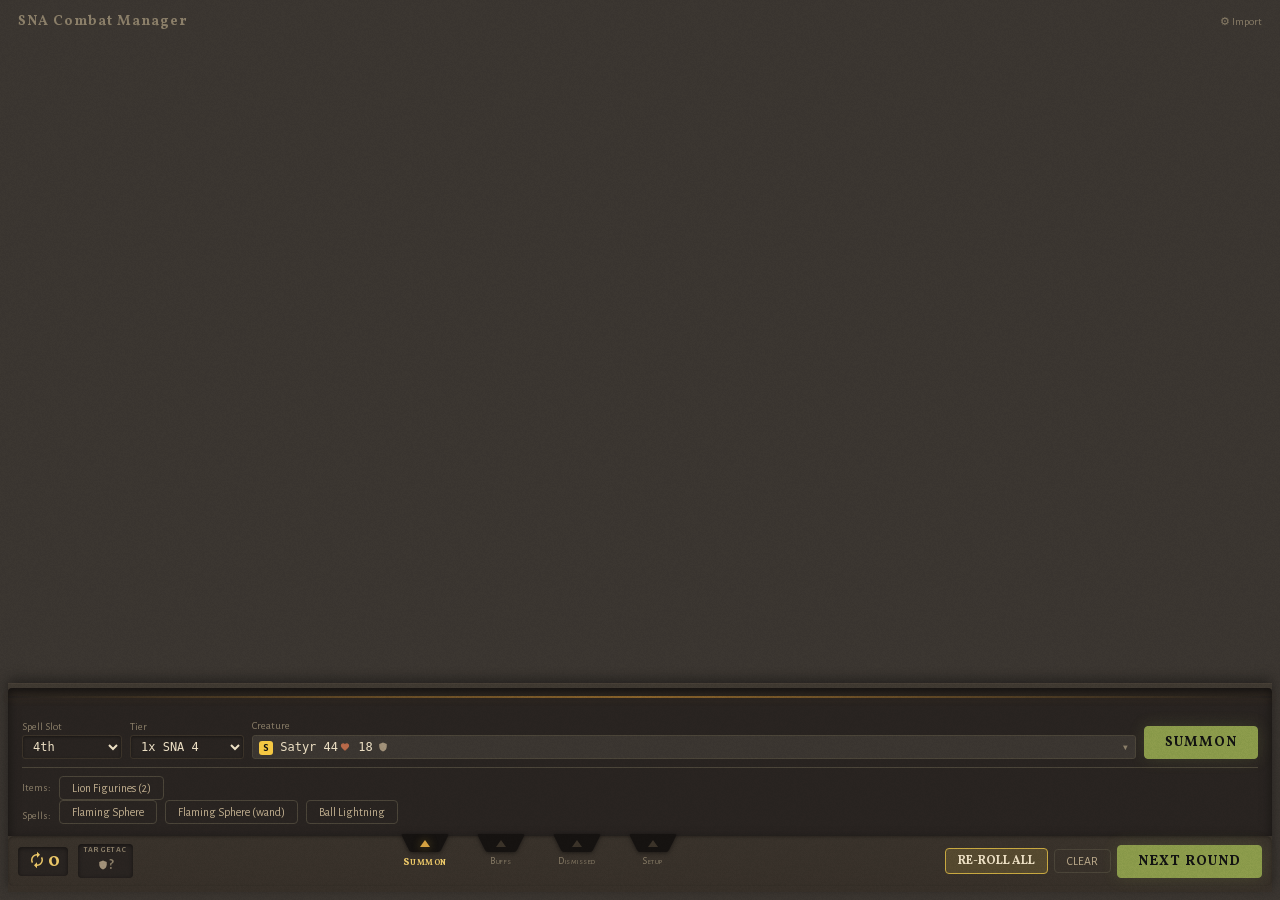
==== commit 7159c143: "Add stat block popover (Visual Revamp Phase 7) Creature name tap now opens a centered popover over a" ====
--- a/index.html
+++ b/index.html
@@ -4,484 +4,7 @@
 <meta charset="UTF-8">
 <meta name="viewport" content="width=device-width, initial-scale=1.0">
 <title>SNA Combat Manager</title>
-<style>
-/* ═══ Self-hosted fonts (base64 woff2) ═══ */
-@font-face { font-family: 'Vollkorn'; font-style: normal; font-weight: 400 700; src: url([data-uri]) format('woff2'); font-display: swap; }
-@font-face { font-family: 'Alegreya Sans'; font-style: normal; font-weight: 400; src: url([data-uri]) format('woff2'); font-display: swap; }
-@font-face { font-family: 'Alegreya Sans'; font-style: normal; font-weight: 700; src: url([data-uri]) format('woff2'); font-display: swap; }
-
-:root {
-  /* Spacing scale (4px base) */
-  --sp-1: 4px; --sp-2: 8px; --sp-3: 12px; --sp-4: 16px; --sp-5: 24px; --sp-6: 32px;
-  /* Text hierarchy */
-  --text-primary: #ede0c4; --text-body: #c0ae8e; --text-label: #a09078; --text-muted: #8a7e68;
-  /* Surface colors (defined now, applied Phase 2) */
-  --shell: #3a3530; --card-bg: #403a32; --card-bg-end: #36302a;
-  --trough: #282320; --inlaid: #282320; --surface-border: #4a4438;
-  /* HP state ramp */
-  --hp-healthy: #8a9a4a; --hp-bloodied: #c8a840; --hp-critical: #b86848;
-  /* Attack state colors (applied Phase 3) */
-  --roll-normal: #d4c4a0; --roll-threat: #d4a040;
-  /* Noise texture */
-  --noise: url([data-uri]);
-  /* ── Twilight Stone palette ── */
-  --bg: #3a3530; --surface: #36302a; --card: #403a32;
-  --border: #4a4438; --text: #ede0c4; --muted: #8a7e68;
-  --hit: #c8d8a0; --miss: #7a7060; --crit: #ecc868;
-  --accent: #c8a840; --green: #8a9a4a; --red: #b86848;
-  /* Tier colors */
-  --tier-s: #f5c842; --tier-a: #5baaff; --tier-b: #8bc34a; --tier-c: #888;
-}
-* { box-sizing: border-box; margin: 0; padding: 0; }
-/* Noise texture overlay — very subtle mineral grain */
-body::before { content: ''; position: fixed; inset: 0; background-image: var(--noise); background-repeat: repeat; opacity: 0.035; pointer-events: none; z-index: 10000; mix-blend-mode: overlay; }
-body { font-family: 'Alegreya Sans', sans-serif; background: var(--bg); color: var(--text); padding: var(--sp-2); font-size: 13px; line-height: 1.4; min-height: 100dvh; display: flex; flex-direction: column; }
-
-.panel { background: var(--surface); border: 1px solid var(--border); border-radius: 6px; padding: 8px 10px; margin-bottom: 6px; box-shadow: inset 0 1px 3px rgba(0,0,0,0.3); }
-button { font-family: inherit; background: var(--card); color: var(--text); border: 1px solid var(--border); padding: 4px 12px; border-radius: 4px; cursor: pointer; font-size: 12px; transition: all 0.15s ease; touch-action: manipulation; -webkit-tap-highlight-color: transparent; }
-button:hover { background: #4a4438; }
-button:active { transform: scale(0.96); }
-button.act { font-family: 'Vollkorn', serif; background: rgba(200,168,64,0.2); border-color: var(--accent); color: var(--text); font-weight: bold; }
-button.act:hover { box-shadow: 0 0 12px rgba(200,168,64,0.3); }
-button.go { background: var(--green); border-color: var(--green); color: #111; font-family: 'Vollkorn', serif; font-weight: bold; font-size: 14px; padding: 6px 20px; letter-spacing: 1px; box-shadow: 0 0 16px rgba(138, 154, 74, 0.2); }
-button.go:hover { box-shadow: 0 0 20px rgba(138, 154, 74, 0.4); }
-button.sm { padding: 2px 8px; font-size: 11px; }
-select, input[type=number], input[type=text] { font-family: 'SF Mono', 'Consolas', 'Fira Code', monospace; background: var(--trough); border: 1px solid #3a3228; color: var(--text); padding: 3px 6px; border-radius: 3px; font-size: 12px; box-shadow: inset 0 1px 3px rgba(0,0,0,0.4); }
-select { min-width: 100px; }
-input[type=number] { width: 50px; }
-label { font-size: 11px; color: var(--muted); display: block; margin-bottom: 1px; }
-.row { display: flex; gap: var(--sp-2); align-items: end; flex-wrap: wrap; }
-.row > div { display: flex; flex-direction: column; }
-
-/* Tier badges */
-.tier { display: inline-block; width: 18px; height: 18px; line-height: 18px; text-align: center; border-radius: 3px; font-size: 11px; font-weight: bold; margin-right: 4px; }
-.tier-S { background: var(--tier-s); color: #111; }
-.tier-A { background: var(--tier-a); color: #111; }
-.tier-B { background: var(--tier-b); color: #111; }
-.tier-C { background: var(--tier-c); color: #fff; }
-.tier-U { background: #555; color: #aaa; }
-
-/* Feat/buff chips */
-.chip-row { display: flex; gap: var(--sp-2); flex-wrap: wrap; align-items: center; }
-.chip { display: inline-block; padding: 2px 8px; border-radius: 10px; font-size: 11px; cursor: pointer; user-select: none; background: #322c26; border: 1px solid var(--border); transition: all 0.2s ease; touch-action: manipulation; -webkit-tap-highlight-color: transparent; }
-.chip.on { background: #3a3a20; border-color: var(--green); color: var(--green); box-shadow: 0 0 6px rgba(138, 154, 74, 0.3); }
-
-/* Custom creature dropdown */
-.cdrop { position: relative; flex: 1; }
-.cdrop-display { background: var(--bg); border: 1px solid var(--border); border-radius: 3px; padding: 3px 6px; font-family: 'SF Mono', 'Consolas', 'Fira Code', monospace; font-size: 12px; cursor: pointer; display: flex; align-items: center; gap: 4px; min-height: 24px; }
-.cdrop-display .tier { width: 14px; height: 14px; line-height: 14px; font-size: 9px; margin: 0; flex-shrink: 0; }
-.cdrop-display::after { content: '▾'; margin-left: auto; color: var(--muted); }
-.cdrop-list { display: none; position: absolute; bottom: 100%; left: 0; right: 0; max-height: min(320px, 50dvh); overflow: hidden; background: var(--surface); border: 1px solid var(--border); border-radius: 4px 4px 0 0; z-index: 100; display: none; flex-direction: column; }
-.cdrop-list #cdrop-items { overflow-y: auto; flex: 1; scrollbar-width: thin; scrollbar-color: var(--border) var(--bg); }
-.cdrop-list #cdrop-items::-webkit-scrollbar { width: 6px; }
-.cdrop-list #cdrop-items::-webkit-scrollbar-track { background: var(--bg); }
-.cdrop-list #cdrop-items::-webkit-scrollbar-thumb { background: var(--border); border-radius: 3px; }
-.cdrop-list #cdrop-items::-webkit-scrollbar-thumb:hover { background: var(--muted); }
-.cdrop.open .cdrop-list { display: flex; }
-.cdrop.open .cdrop-display { border-radius: 0 0 3px 3px; border-color: var(--roll-threat); }
-.cdrop-search { width: 100%; background: var(--trough); border: none; border-top: 1px solid var(--border); color: var(--text); padding: 4px 6px; font-family: 'SF Mono', 'Consolas', 'Fira Code', monospace; font-size: 12px; outline: none; flex-shrink: 0; }
-#cdrop-items { --name-col: 140px; }
-.cdrop-item { padding: 3px 6px; cursor: pointer; font-family: 'SF Mono', 'Consolas', 'Fira Code', monospace; font-size: 12px; display: grid; grid-template-columns: 24px var(--name-col) 1fr auto; align-items: center; gap: 0; }
-.cdrop-item:hover, .cdrop-item.active { background: #4a4438; }
-.cdrop-item .tier { width: 14px; height: 14px; line-height: 14px; font-size: 9px; margin: 0 6px 0 0; }
-.cdrop-item .cdrop-stats { color: var(--muted); white-space: nowrap; font-size: 11px; text-align: right; }
-.cdrop-display .cdrop-stats { margin-left: auto; }
-.cdrop-stats .icon { margin-left: 2px; }
-.cdrop-stats .icon-ac { margin-left: 5px; }
-.cdrop-item .cdrop-name { color: var(--text); padding-left: 6px; }
-.cdrop-item .cdrop-note { color: var(--muted); font-size: 10px; padding-left: 6px; overflow: hidden; text-overflow: ellipsis; white-space: nowrap; }
-
-/* ── Creature Cards — flat CSS grid, no group wrappers ── */
-#creatures-out { flex: 1; }
-.creatures-flow { display: grid; grid-template-columns: repeat(auto-fill, 280px); gap: var(--sp-4); align-items: start; justify-content: center; }
-/* Group identity — groove+glow top border (5 warm color stops) */
-.ccard[data-group="0"] { --group-color: #8a9a4a; }
-.ccard[data-group="1"] { --group-color: #a89060; }
-.ccard[data-group="2"] { --group-color: #c8a840; }
-.ccard[data-group="3"] { --group-color: #b08848; }
-.ccard[data-group="4"] { --group-color: #a86040; }
-.ccard::after { content: ''; position: absolute; top: 0; left: 16px; right: 16px; height: 2px; background: var(--group-color, transparent); box-shadow: 0 0 6px var(--group-color, transparent); border-radius: 0 0 2px 2px; }
-/* Spell card group colors (warm ember tints) */
-.scard[data-group="0"] { --group-color: #a86040; }
-.scard[data-group="1"] { --group-color: #b08060; }
-.scard[data-group="2"] { --group-color: #c8a060; }
-.scard[data-group="3"] { --group-color: #a89060; }
-.scard::after { content: ''; position: absolute; top: 0; left: 16px; right: 16px; height: 2px; background: var(--group-color, transparent); box-shadow: 0 0 6px var(--group-color, transparent); border-radius: 0 0 2px 2px; }
-.ccard { background: linear-gradient(165deg, var(--card), var(--surface)); border: none; border-top: 1px solid rgba(255,235,200,0.08); border-radius: 6px; padding: var(--sp-3); width: 280px; box-shadow: -3px -3px 8px rgba(255,235,200,0.04), 4px 4px 12px rgba(0,0,0,0.5); position: relative; }
-.group-tag { font-size: 10px; padding: 2px 6px; border-radius: 6px; background: #2a2620; color: var(--muted); margin-left: 6px; }
-.casting-tag { background: var(--crit); color: #1a1610; padding: 2px 8px; border-radius: 8px; font-size: 10px; font-weight: bold; }
-.ccard.dead { opacity: 0.25; }
-@keyframes cast-pulse {
-  0%, 100% { border-color: var(--crit); opacity: 0.7; }
-  50% { border-color: rgba(236,200,104,0.4); opacity: 0.5; }
-}
-.ccard.casting { border-style: dashed; border-color: var(--crit); animation: cast-pulse 2s ease-in-out infinite; }
-.ccard-namerow { display: flex; justify-content: space-between; align-items: flex-end; margin-bottom: 2px; }
-.ccard-name { font-family: 'Vollkorn', serif; font-weight: 700; font-size: 13px; letter-spacing: 0.5px; line-height: 1.2; min-height: 2.4em; display: flex; align-items: flex-end; }
-.ccard-dur { font-size: 9px; color: var(--muted); flex-shrink: 0; align-self: flex-end; }
-.ccard-id { font-size: 10px; color: var(--text); position: absolute; top: 6px; right: 8px; display: flex; align-items: center; gap: 6px; }
-.ccard-dismiss { color: var(--muted); cursor: pointer; font-size: 12px; }
-.ccard-dismiss:hover { color: var(--hp-critical); }
-.ccard-head { display: flex; justify-content: space-between; align-items: center; margin-bottom: 4px; }
-.ccard-hp { font-size: 14px; color: var(--text-primary); font-weight: bold; white-space: nowrap; flex-shrink: 0; }
-.ccard-ac { font-size: 11px; color: var(--muted); margin-left: auto; }
-.ccard-cmd { font-size: 9px; color: var(--muted); flex-shrink: 0; margin-left: auto; }
-.ccard-meta { font-size: 10px; color: var(--muted); margin-top: 6px; display: flex; justify-content: space-between; align-items: flex-start; gap: 4px; }
-.ccard-meta .meta-spd { min-width: 0; }
-.ccard-meta .meta-right { flex-shrink: 0; text-align: right; line-height: 1.4; }
-.aug-chip { font-size: 10px; padding: 2px 7px; border-radius: 8px; background: rgba(236,200,104,0.1); color: var(--crit); border: 1px solid rgba(236,200,104,0.3); }
-/* Inline SVG icons — consistent sizing */
-.icon { display: inline-block; width: 12px; height: 12px; vertical-align: -2px; margin: 0 2px; }
-.icon:last-child { margin-right: 0; }
-.icon-sm { width: 10px; height: 10px; vertical-align: -1px; margin: 0 1px; }
-.icon-sm:last-child { margin-right: 0; }
-.icon-hp { color: var(--hp-critical); }
-.icon-ac { color: var(--text-label); }
-.icon-dmg { color: var(--crit); }
-.icon-round { width: 18px; height: 18px; vertical-align: -3px; color: var(--crit); margin-right: 2px; }
-.icon-pip { display: inline-block; width: 7px; height: 7px; vertical-align: 1px; }
-/* Shaped pips — clip-path for accessibility (shape survives without color) */
-.pip { display: inline-block; width: 8px; height: 8px; vertical-align: 1px; }
-.pip-grab { background: #a89060; clip-path: polygon(50% 0%, 50% 100%, 0% 100%, 0% 0%); }
-.pip-poison { background: #7a8a50; clip-path: polygon(50% 0%, 100% 100%, 0% 100%); }
-.pip-trip { background: #b08848; clip-path: polygon(50% 0%, 100% 50%, 50% 100%, 0% 50%); }
-.pip-burn { background: #a86040; clip-path: polygon(50% 5%, 65% 35%, 98% 40%, 73% 63%, 80% 95%, 50% 78%, 20% 95%, 27% 63%, 2% 40%, 35% 35%); }
-.pip-disease { background: #908040; }
-.pip-stun { background: #c0b898; clip-path: polygon(50% 0%, 87% 25%, 87% 75%, 50% 100%, 13% 75%, 13% 25%); }
-/* Attack name pip column */
-.atk-pips { display: inline-block; width: 10px; text-align: center; }
-.atk-name { text-transform: lowercase; }
-.atk-rake { color: var(--crit); }
-/* Legend colors match pips */
-.legend-grab { color: #a89060; }
-.legend-grab .sp-link { color: var(--roll-threat); font-size: 11px; }
-.legend-poison { color: #7a8a50; }
-.legend-poison .sp-link { color: #7a8a50; font-size: 11px; }
-.legend-trip { color: #b08848; }
-.legend-trip .sp-link { color: #b08848; font-size: 11px; }
-.legend-burn { color: #a86040; }
-.legend-burn .sp-link { color: #a86040; font-size: 11px; }
-.legend-disease { color: #908040; }
-.legend-disease .sp-link { color: #908040; font-size: 11px; }
-.legend-stun { color: #c0b898; }
-.legend-stun .sp-link { color: #c0b898; font-size: 11px; }
-/* Tactical badges — non-interactive, with tooltips */
-.tac-badge { font-size: 9px; padding: 1px 5px; border-radius: 6px; background: #2a2620; color: var(--text-label); border: 1px solid var(--border); cursor: help; position: relative; }
-.tac-badge[title]:hover::after { content: attr(title); position: absolute; bottom: 100%; left: 50%; transform: translateX(-50%); background: var(--surface); color: var(--text); border: 1px solid var(--border); border-radius: 4px; padding: 4px 8px; font-size: 10px; white-space: nowrap; z-index: 50; pointer-events: none; margin-bottom: 4px; }
-/* HP controls + AC/CMD on same row */
-.hp-row { display: flex; align-items: center; gap: 3px; margin-bottom: 6px; }
-.hpbar { background: var(--trough); border-radius: 3px; height: 4px; box-shadow: inset 0 1px 3px rgba(0,0,0,0.5); margin-bottom: 6px; cursor: pointer; }
-.hpfill { height: 100%; border-radius: 2px; background: var(--hp-healthy); transition: width 0.2s; box-shadow: 0 0 4px var(--hp-healthy); width: calc(var(--hp-cur) / var(--hp-max) * 100%); }
-.hpfill.low { background: var(--hp-bloodied); box-shadow: 0 0 8px var(--hp-bloodied); }
-.hpfill.crit { background: var(--hp-critical); box-shadow: 0 0 12px var(--hp-critical); animation: pulse-hp 1.5s ease-in-out infinite; }
-@keyframes pulse-hp {
-  0%, 100% { opacity: 1; }
-  50% { opacity: 0.6; }
-}
-
-/* Buff chips on creature — unified with pounce/grapple */
-.ccard .buff-chips { display: flex; gap: 3px; flex-wrap: wrap; margin-bottom: 4px; }
-.ccard .buff-chip { font-size: 10px; padding: 2px 7px; border-radius: 8px; background: rgba(138,154,74,0.15); color: var(--green); cursor: pointer; border: 1px solid transparent; box-shadow: inset 0 1px 2px rgba(0,0,0,0.2); }
-.ccard .buff-chip.off { background: rgba(184,104,72,0.15); color: var(--red); text-decoration: line-through; }
-
-/* ── Sorted Roll Table — THE KEY UX ── */
-.roll-table { width: 100%; border-collapse: collapse; font-size: 12px; }
-.roll-table th { text-align: left; font-size: 10px; color: var(--muted); padding: 2px 4px; border-bottom: 1px solid var(--border); }
-.roll-table th.r { text-align: right; }
-.roll-table .th-sum { color: var(--crit); font-size: 12px; font-weight: bold; cursor: help; }
-.roll-table td { padding: var(--sp-1); }
-.roll-table tr.hit td { color: var(--hit); }
-.roll-table tr.miss td { color: var(--miss); }
-.roll-table tr.crit td { color: var(--crit); font-weight: bold; }
-.roll-table tr:nth-child(even) td { background: rgba(255,255,255,0.02); }
-.roll-table tbody tr + tr td { border-top: 1px dotted #544c40; }
-.roll-table .total { font-weight: bold; font-size: 14px; text-align: right; }
-.roll-table .dmg { font-weight: bold; font-size: 14px; text-align: right; }
-.roll-table .total, .roll-table .dmg, .roll-table .running { font-family: 'Vollkorn', serif; font-feature-settings: 'tnum' 1; }
-.roll-table .special { font-size: 10px; color: var(--accent); }
-/* Tooltip for breakdown */
-.roll-table td[title] { cursor: help; border-bottom: 1px dotted var(--muted); }
-
-/* Auto-damage rows (constrict, maintain auto-dmg) */
-.roll-table tr.auto-active td { color: var(--hit); }
-.roll-table tr.auto-muted td { color: var(--muted); opacity: 0.5; }
-.roll-table tr.auto-muted td.dmg { font-weight: normal; }
-
-/* AC threshold line */
-.ac-line { border-top: none; }
-.ac-line td { padding-top: 4px; border-top: 2px solid rgba(200,140,50,0.5); box-shadow: 0 -2px 6px rgba(200,140,50,0.15); }
-
-/* Roll summary — table-aligned */
-.roll-summary { font-size: 12px; padding: 6px 0 2px; }
-.roll-summary-table { width: 100%; font-size: 12px; border-collapse: collapse; }
-.roll-summary-table td { padding: 1px 4px; }
-.roll-summary-table .total-dmg { color: var(--crit); font-weight: bold; font-size: 20px; text-align: right; }
-.roll-summary-table .grab-info { color: var(--roll-threat); font-size: 11px; }
-.roll-summary-table .summary-label { color: var(--text-muted); }
-
-/* Running total column */
-.roll-table .running { font-size: 11px; color: var(--muted); text-align: right; }
-.roll-table tr.hit .running { color: var(--hit); font-weight: bold; }
-
-/* ── Actions row ── */
-.ccard-actions { display: flex; gap: 3px; margin-top: 4px; }
-
-/* Spell effect cards (in creatures-flow) */
-.scard { background: linear-gradient(165deg, #3a3230, #322a28); border: none; border-top: 1px solid rgba(255,235,200,0.06); border-radius: 6px; padding: var(--sp-3); width: 280px; box-shadow: -3px -3px 8px rgba(255,235,200,0.03), 4px 4px 12px rgba(0,0,0,0.5); position: relative; }
-.scard-namerow { display: flex; justify-content: space-between; align-items: flex-end; margin-bottom: 4px; }
-.scard-name { font-family: 'Vollkorn', serif; font-weight: 700; font-size: 12px; letter-spacing: 0.5px; color: var(--text); }
-.scard-id { font-size: 10px; color: var(--muted); position: absolute; top: 6px; right: 8px; display: flex; align-items: center; gap: 6px; }
-.scard-dismiss { color: var(--muted); cursor: pointer; font-size: 12px; }
-.scard-dismiss:hover { color: var(--hp-critical); }
-.scard-meta { display: flex; justify-content: space-between; align-items: center; font-size: 11px; color: var(--muted); margin-bottom: 4px; }
-.scard-dice { color: var(--text-body); }
-.scard-dc { font-size: 11px; color: var(--text-label); margin-bottom: 6px; }
-.scard-result { background: var(--trough); border: 1px solid var(--border); border-radius: 4px; padding: 6px 10px; text-align: center; margin-bottom: 6px; }
-.scard-dmg { font-size: 22px; font-weight: bold; color: var(--crit); }
-.scard-breakdown { font-size: 11px; color: var(--muted); margin-top: 2px; }
-.scard-actions { display: flex; gap: 4px; margin-bottom: 4px; }
-.scard-note { font-size: 10px; color: var(--text-muted); line-height: 1.3; }
-
-/* Stat block panel */
-.statblock { background: var(--trough); border: 1px solid var(--border); border-radius: 4px; padding: 6px 8px; margin-top: 4px; font-size: 11px; display: none; }
-.ccard.show-stats .statblock { display: block; }
-.statblock .sb-row { display: flex; gap: 12px; flex-wrap: wrap; padding: 1px 0; }
-.statblock .sb-label { color: var(--muted); min-width: 35px; }
-.statblock .sb-val { color: var(--text); }
-.statblock .sb-section { border-top: 1px solid var(--border); margin-top: 3px; padding-top: 3px; }
-.statblock a { color: var(--roll-threat); text-decoration: none; font-size: 10px; }
-.statblock a:hover { text-decoration: underline; }
-.sb-abilities { display: grid; grid-template-columns: repeat(6, 1fr); gap: 2px; text-align: center; }
-.sb-abilities .ab-label { font-size: 9px; color: var(--muted); }
-.sb-abilities .ab-val { font-weight: bold; }
-
-/* pfsrd links for specials */
-.sp-link { color: var(--roll-threat); text-decoration: none; font-size: 10px; }
-.sp-link:hover { text-decoration: underline; }
-
-/* HP tap target (replaces hp-compact) */
-.hp-tap { cursor: pointer; padding: 2px 6px; border-radius: 4px; transition: background 0.15s; touch-action: manipulation; -webkit-tap-highlight-color: transparent; }
-.hp-tap:hover { background: rgba(255,255,255,0.06); }
-.hp-tap:active { background: rgba(255,255,255,0.1); }
-/* AC tap target in dock */
-.ac-tap { cursor: pointer; padding: 2px 6px; border-radius: 4px; font-size: 14px; font-weight: bold; transition: background 0.15s; touch-action: manipulation; -webkit-tap-highlight-color: transparent; border: none; background: var(--trough); box-shadow: inset 0 1px 4px rgba(0,0,0,0.5); display: flex; flex-direction: column; align-items: center; gap: 0; }
-.ac-tap:hover { background: var(--trough); box-shadow: inset 0 1px 4px rgba(0,0,0,0.5), 0 0 6px rgba(200,168,64,0.2); }
-.ac-tap-label { font-size: 8px; color: var(--muted); letter-spacing: 0.5px; line-height: 1; }
-.ac-tap .ac-val { color: var(--text); }
-.ac-tap .ac-val.empty { color: var(--muted); }
-
-/* Numpad popup */
-.numpad { display: none; position: fixed; z-index: 200; background: linear-gradient(165deg, var(--card), var(--surface)); border: none; border-top: 1px solid rgba(255,235,200,0.08); border-radius: 8px; padding: 6px; box-shadow: 0 8px 32px rgba(0,0,0,0.5); touch-action: manipulation; }
-.numpad.open { display: block; }
-.numpad-display { text-align: center; font-size: 20px; font-weight: bold; padding: 6px 8px; margin-bottom: 4px; background: var(--trough); border: none; border-radius: 4px; box-shadow: inset 0 1px 4px rgba(0,0,0,0.5); min-width: 140px; min-height: 36px; line-height: 36px; }
-.numpad-display .np-sign { color: var(--muted); }
-.numpad-display .np-sign.heal { color: var(--hp-healthy); }
-.numpad-display .np-sign.dmg { color: var(--hp-critical); }
-.numpad-grid { display: grid; grid-template-columns: repeat(3, 48px); gap: 4px; }
-.numpad-grid button { width: 48px; height: 44px; font-size: 18px; font-weight: bold; font-family: inherit; background: var(--surface); color: var(--text); border: 1px solid var(--border); border-radius: 6px; cursor: pointer; touch-action: manipulation; -webkit-tap-highlight-color: transparent; transition: background 0.1s; }
-.numpad-grid button:hover { background: #4a4438; }
-.numpad-grid button:active { background: #5a5040; transform: scale(0.95); }
-.numpad-grid .np-sign-btn { font-size: 14px; color: var(--muted); }
-.numpad-grid .np-sign-btn.heal { color: var(--hp-healthy); }
-.numpad-grid .np-sign-btn.dmg { color: var(--hp-critical); }
-.numpad-grid .np-ok { background: var(--hp-healthy); color: #111; border-color: var(--hp-healthy); }
-.numpad-grid .np-ok:hover { box-shadow: 0 0 10px rgba(138,154,74,0.4); }
-.numpad-grid .np-ac-label { font-size: 11px; color: var(--roll-threat); cursor: default; background: transparent; border-color: transparent; }
-.numpad-label { text-align: center; font-size: 10px; color: var(--muted); margin-bottom: 2px; }
-
-/* Unified toggle system — 3 intensity tiers, shared off-state */
-.toggle-btn { background: transparent; color: var(--text-muted); padding: 2px 7px; border-radius: 8px; font-size: 10px; font-weight: bold; cursor: pointer; border: 1px solid #4a4438; transition: all 0.15s; touch-action: manipulation; -webkit-tap-highlight-color: transparent; }
-.toggle-btn:hover { background: rgba(138,154,74,0.1); border-color: #5a5040; }
-/* Situational — quietest (Flank, Earth/Water Mastery) */
-.toggle-btn.situational.active { background: rgba(138,154,74,0.15); color: var(--text-body); border-color: #6b7a3a; }
-/* State — medium (Grapple) */
-.toggle-btn.state.active { background: rgba(200,168,64,0.2); color: var(--text-primary); border-color: #c8a840; font-weight: bold; }
-/* Decision — brightest gold + glow (Pounce, PA, Charge) */
-.toggle-btn.decision.active { background: rgba(236,200,104,0.2); color: var(--crit); border-color: var(--crit); box-shadow: 0 0 6px rgba(236,200,104,0.3); }
-.auto-trip { font-size: 9px; color: #b08848; }
-.rend-row { border-top: 1px dashed var(--border); }
-/* Notable feat badges */
-.feat-badge { font-size: 9px; padding: 1px 5px; border-radius: 6px; background: #2a2620; color: var(--text-muted); border: 1px solid var(--border); }
-/* Decisions row — pre-turn toggles above attack table */
-.decisions-row { display: flex; gap: var(--sp-1); align-items: center; margin-bottom: 4px; padding-bottom: 4px; border-bottom: 2px solid #221e18; box-shadow: 0 1px 0 rgba(255,235,200,0.06); }
-.decisions-row:has(+ .feat-badge-row) { border-bottom: none; padding-bottom: 0; }
-.decisions-right { margin-left: auto; }
-.feat-badge-row { display: flex; gap: 4px; flex-wrap: wrap; margin-bottom: 4px; padding-bottom: 4px; border-bottom: 2px solid #221e18; box-shadow: 0 1px 0 rgba(255,235,200,0.06); }
-/* Muted buff chips (bottom of card) */
-.buff-chips-muted { display: flex; gap: 3px; flex-wrap: wrap; align-items: center; margin-top: 4px; padding-top: 4px; border-top: 1px solid #3a3228; }
-.buff-chips-muted .buff-chip { font-size: 9px; padding: 1px 5px; opacity: 0.5; }
-.buff-chips-muted .buff-chip:hover { opacity: 1; }
-.buff-chips-muted .buff-chip.local { border: 1px dashed var(--hp-healthy); opacity: 0.7; }
-.buff-chips-muted .aug-chip { font-size: 9px; padding: 1px 5px; opacity: 0.5; }
-/* Buff add button */
-.buff-add-btn { display: inline-flex; align-items: center; justify-content: center; width: 16px; height: 16px; border-radius: 50%; background: var(--border); color: var(--muted); font-size: 11px; cursor: pointer; font-weight: bold; line-height: 1; }
-.buff-add-btn:hover { background: var(--roll-threat); color: #111; }
-/* Buff add popup */
-.buff-add-popup { position: fixed; background: linear-gradient(165deg, var(--card), var(--surface)); border: 1px solid var(--border); border-radius: 4px; padding: 4px; z-index: 200; min-width: 120px; box-shadow: 0 4px 16px rgba(0,0,0,0.5); }
-.buff-add-popup .buff-add-item { padding: 4px 8px; cursor: pointer; font-size: 11px; border-radius: 3px; color: var(--muted); }
-.buff-add-popup .buff-add-item:hover { background: #4a4438; }
-.buff-add-popup .buff-add-detail { color: var(--muted); }
-
-/* ── Inline-style replacements ── */
-.label-inline { display: inline; }
-/* Title bar */
-.title-bar { display: flex; justify-content: space-between; align-items: center; padding: 4px 10px; margin-bottom: 4px; }
-.app-title { font-family: 'Vollkorn', serif; font-size: 14px; font-weight: 700; color: var(--muted); letter-spacing: 1px; }
-.import-toggle { font-size: 11px; color: var(--muted); cursor: pointer; }
-
-
-/* Combat/Round bar (bottom) */
-.combat-bar { display: flex; gap: 6px; align-items: center; flex-wrap: wrap; border: none; background: transparent; overflow: visible; position: relative; }
-.round-display { font-family: 'Vollkorn', serif; font-size: 18px; font-weight: 700; color: var(--crit); margin-right: 4px; background: var(--trough); padding: 2px 8px; border-radius: 4px; box-shadow: inset 0 1px 4px rgba(0,0,0,0.5); }
-.round-ac { display: flex; align-items: center; gap: 2px; }
-.round-actions { display: flex; gap: 6px; margin-left: auto; align-items: center; }
-.buff-ac-ref { margin-left: auto; display: flex; align-items: center; gap: 4px; }
-
-/* Bottom dock — round bar + slide-up trays */
-.bottom-dock { position: sticky; bottom: 0; z-index: 50; background: var(--bg); border-top: 1px solid rgba(255,235,200,0.08); box-shadow: 0 -4px 12px rgba(0,0,0,0.4); overflow: visible; padding-top: 4px; }
-
-/* Tray panels slide up from the bar */
-.tray-panel { max-height: 0; overflow: hidden; transition: max-height 0.25s ease; }
-.tray-panel.open { max-height: 300px; overflow: visible; }
-.tray-panel.open .panel::before { content: ''; display: block; height: 2px; margin: -4px -14px var(--sp-3) -14px; background: linear-gradient(90deg, transparent, rgba(200,140,50,0.4) 30%, rgba(200,140,50,0.6) 50%, rgba(200,140,50,0.4) 70%, transparent); box-shadow: 0 0 8px rgba(200,140,50,0.2); }
-.tray-panel .panel { margin-bottom: 0; border: none; border-radius: 4px 4px 0 0; padding: var(--sp-3) 14px; background: var(--inlaid); box-shadow: inset 0 4px 12px rgba(0,0,0,0.5); }
-
-/* Tray tabs — poke above dock top edge, merge into dock interior */
-.tray-tabs { display: flex; gap: 12px; align-self: stretch; flex: 1; justify-content: center; }
-.tray-tab { background: transparent; border: none; cursor: pointer; transition: all 0.15s; position: relative; top: -10px; margin-bottom: -10px; display: flex; flex-direction: column; align-items: center; gap: 0; padding: 0; min-width: 64px; }
-.tray-tab:hover .notch-label { color: var(--text-body); }
-.tray-tab:hover .notch-chev { fill: #5a5040; }
-.tray-tab.active { z-index: 1; }
-.tray-tab.active .notch-label { color: var(--text-body); }
-.tray-tab.has-items .notch-label { color: var(--hp-critical); }
-/* Per-tray active chevron colors */
-#tab-buffs.active .notch-chev { fill: #6a8a3a; filter: drop-shadow(0 0 4px rgba(100,140,50,0.5)); }
-#tab-buffs.active .notch-label { color: #8aaa58; }
-#tab-dismissed.active .notch-chev { fill: #a05a40; filter: drop-shadow(0 0 4px rgba(160,80,50,0.4)); }
-#tab-dismissed.active .notch-label { color: #a08050; }
-#tab-setup.active .notch-chev { fill: #8a7a50; filter: drop-shadow(0 0 3px rgba(138,122,80,0.4)); }
-#tab-setup.active .notch-label { color: #a09078; }
-/* Notch SVG sub-elements */
-.notch-svg { display: block; filter: drop-shadow(0 1px 2px rgba(0,0,0,0.5)); }
-.notch-shape { fill: #151210; }
-.notch-chev { fill: #3a3228; transition: all 0.15s; }
-.notch-label { font-family: 'Alegreya Sans', sans-serif; font-feature-settings: 'smcp'; font-variant: small-caps; font-size: 10px; letter-spacing: 0.5px; color: var(--muted); margin-top: 3px; transition: color 0.15s; white-space: nowrap; }
-#tab-summon .notch-label { font-family: 'Vollkorn', serif; font-weight: 700; color: var(--crit); letter-spacing: 0.5px; font-size: 11px; }
-#tab-summon.active .notch-chev { fill: #d4a040; filter: drop-shadow(0 0 4px rgba(200,160,50,0.5)); }
-#tab-summon.active .notch-label { color: var(--crit); }
-.bar-dismissed:empty { display: none; }
-.import-toggle:hover { color: var(--text); }
-/* Bar hierarchy — left border accent */
-.bar-buffs { border-left: 3px solid #8a9a4a; }
-.bar-summon { border-left: 3px solid #c8a840; }
-.bar-items { margin-top: 8px; padding-top: 8px; border-top: 1px solid var(--border); display: flex; gap: 8px; align-items: center; flex-wrap: wrap; }
-.bar-setup { border-left: 3px solid #a09078; }
-/* Dismissed tray */
-.dismissed-bar { font-size: 11px; display: flex; gap: 6px; align-items: center; flex-wrap: wrap; border-left: 3px solid #8a7e68; }
-.dismissed-label { color: var(--muted); }
-.import-tray { display: none; }
-.import-tray.open { display: block; }
-.import-tray .row { margin-bottom: 4px; display: flex; gap: 6px; align-items: center; }
-.flex-grow { flex: 1; }
-.flex-grow select { width: 100%; }
-.import-textarea { flex: 1; height: 28px; background: var(--bg); color: var(--text); border: 1px solid var(--border); font-family: inherit; font-size: 11px; padding: 4px; border-radius: 3px; resize: none; }
-.import-btn { margin-top: 3px; }
-.dismiss-btn { margin-left: 4px; }
-
-
-
-/* Roll table tags */
-.tag-crit { color: var(--crit); font-weight: bold; }
-.tag-threat { color: var(--roll-threat); }
-.tag-fumble { color: var(--red); font-weight: bold; }
-.tag-nat1 { color: var(--miss); }
-.tag-muted { color: var(--muted); }
-.tag-hit { color: var(--hit); }
-
-/* Rake/special inline labels */
-.rake-label { color: var(--crit); font-size: 10px; }
-.sp-label-tag { font-size: 10px; color: var(--roll-threat); }
-
-/* Specials legend below roll table */
-.specials-section { margin-top: 6px; padding-top: 6px; border-top: 2px solid #221e18; box-shadow: 0 1px 0 rgba(255,235,200,0.04); font-size: 11px; }
-.special-legend { color: var(--muted); margin-bottom: 2px; }
-.special-legend .sp-link { font-size: 11px; }
-.legend-active { font-weight: bold; color: rgba(200,168,64,0.1); background: linear-gradient(90deg, currentColor, rgba(255,245,220,0.9) 50%, currentColor); background-size: 80px 100%; -webkit-background-clip: text; background-clip: text; -webkit-text-fill-color: transparent; animation: legend-shimmer 1.2s linear infinite; background-repeat: no-repeat; background-color: currentColor; }
-/* .shimmer-blue aliased to glint (legacy class name, used for maintain text) */
-.shimmer-blue { font-weight: bold; color: rgba(200,168,64,0.1); background: linear-gradient(90deg, currentColor, rgba(255,245,220,0.9) 50%, currentColor); background-size: 80px 100%; -webkit-background-clip: text; background-clip: text; -webkit-text-fill-color: transparent; animation: legend-shimmer 1.2s linear infinite; background-repeat: no-repeat; background-color: currentColor; }
-.shimmer-red { font-weight: bold; color: rgba(168,96,64,0.1); background: linear-gradient(90deg, #a86040, #ffffff 48%, #ffffff 52%, #a86040); background-size: 80px 100%; -webkit-background-clip: text; background-clip: text; -webkit-text-fill-color: transparent; animation: legend-shimmer 1.2s linear infinite; background-repeat: no-repeat; background-color: #a86040; }
-@keyframes legend-shimmer {
-  0% { background-position: -80px 0; }
-  100% { background-position: calc(100% + 80px) 0; }
-}
-
-/* Stat block special abilities */
-.sb-sa-label { color: var(--roll-threat); min-width: auto; }
-.sb-sa-val { font-size: 10px; }
-
-/* Key ability section (above roll table) */
-.ability-section { border: none; background: var(--inlaid); border-radius: 4px; box-shadow: inset 0 2px 6px rgba(0,0,0,0.6); padding: 6px 8px; margin-bottom: 6px; font-size: 11px; }
-.ability-row { display: flex; flex-wrap: wrap; justify-content: space-between; align-items: center; gap: 0 8px; cursor: pointer; }
-.ability-name { color: var(--roll-threat); font-weight: bold; }
-.ability-type { color: var(--muted); font-size: 9px; }
-.ability-dc { color: var(--crit); font-weight: bold; }
-.ability-detail { display: none; width: 100%; color: var(--muted); font-size: 10px; line-height: 1.3; padding-top: 2px; }
-.ability-row.expanded .ability-detail { display: block; }
-
-/* Dead creature — rotated sideways */
-.ccard.dead { opacity: 1; transform-origin: top left; transition: transform 0.3s ease, width 0.3s ease, height 0.3s ease;
-  transform: rotate(-90deg) translateX(-100%); width: 280px; min-width: 0; height: auto; }
-.ccard.dead .ccard-head { opacity: 0.5; }
-.ccard.dead .hpbar { opacity: 0.3; }
-.dead-bar { display: flex; align-items: center; gap: 6px; padding: 2px 0; }
-.dead-label { font-size: 10px; color: var(--hp-critical); font-weight: bold; }
-.revive-btn { font-size: 10px; padding: 1px 8px; background: rgba(138,154,74,0.15); border-color: var(--green); color: var(--green); }
-.revive-btn:hover { background: rgba(138,154,74,0.25); }
-/* Wrapper to reserve correct layout space for rotated card */
-.dead-wrap { display: inline-block; vertical-align: top; width: 80px; height: 280px; }
-
-
-/* ── iPad / Tablet responsive (≤1024px) ── */
-@media (max-width: 1024px) {
-  body { padding: 4px; font-size: 12px; }
-  .panel { padding: 6px 8px; margin-bottom: 4px; }
-
-  /* Touch-friendly targets: minimum 44px tap zones */
-  button { min-height: 36px; padding: 6px 12px; }
-  button.sm { min-height: 28px; padding: 3px 10px; font-size: 11px; }
-  button.go { padding: 8px 20px; }
-  .chip { padding: 4px 10px; min-height: 28px; line-height: 20px; }
-  .hp-tap { padding: 4px 8px; }
-  .toggle-btn { padding: 4px 10px; min-height: 28px; }
-
-  /* Cards stay 280px — grid handles column count */
-  .ccard { padding: 8px 10px; }
-  .creatures-flow { gap: 10px; }
-
-
-  /* Creature dropdown touch-friendly */
-  .cdrop-item { padding: 6px 8px; min-height: 36px; }
-  .cdrop-search { padding: 8px; font-size: 14px; }
-  .cdrop-display { min-height: 36px; padding: 6px 8px; }
-
-  /* Summon panel tighter */
-  .row { gap: 6px; }
-
-  /* Dock tabs touch-friendly */
-  .tray-tab { top: -12px; margin-bottom: -12px; min-height: 36px; }
-  .notch-label { font-size: 11px; }
-  .notch-svg { width: 52px; height: 20px; }
-  #tab-summon { min-width: 80px; }
-}
-
-/* ── Phone / narrow portrait (≤480px) ── */
-@media (max-width: 480px) {
-  .ccard { width: 280px; }
-  .scard { width: 280px; }
-  .creatures-flow { grid-template-columns: 280px; justify-content: center; }
-  .creatures-flow { gap: 4px; }
-}
-</style>
+<link rel="stylesheet" href="style.css">
 </head>
 <body>
 
@@ -599,1653 +122,15 @@
   </div>
 </div>
 
-<script>
-// ═══════════════════════════════════════════════════════════════
-//  STATE
-// ═══════════════════════════════════════════════════════════════
-let B = {}; // bestiary: name -> {data, sna_level}
-let R = {}; // ratings: level -> name -> {tier, tags, note}
-let S = { round:0, groups:[], effects:[], feats:{}, buffs:{} };
-let nGid = 1, nCid = 1, addBuffPopup = null;
+<!-- ═══ Stat Block Popover ═══ -->
+<div class="stat-popover-scrim" id="stat-popover-scrim" onclick="closeStatPopover()">
+  <div class="stat-popover" id="stat-popover" onclick="event.stopPropagation()">
+    <button class="stat-popover-close" onclick="closeStatPopover()">&times;</button>
+    <div id="stat-popover-content"></div>
+  </div>
+</div>
 
-// ═══════════════════════════════════════════════════════════════
-//  ICONS (inline SVG)
-// ═══════════════════════════════════════════════════════════════
-const IC = {
-  // MDI filled icon set — consistent style on dark backgrounds
-  hp: (cls='') => `<svg class="icon icon-hp ${cls}" viewBox="0 0 24 24"><path fill="currentColor" d="m12 21.35l-1.45-1.32C5.4 15.36 2 12.27 2 8.5C2 5.41 4.42 3 7.5 3c1.74 0 3.41.81 4.5 2.08C13.09 3.81 14.76 3 16.5 3C19.58 3 22 5.41 22 8.5c0 3.77-3.4 6.86-8.55 11.53z"/></svg>`,
-  ac: (cls='') => `<svg class="icon icon-ac ${cls}" viewBox="0 0 24 24"><path fill="currentColor" d="M12 1L3 5v6c0 5.55 3.84 10.74 9 12c5.16-1.26 9-6.45 9-12V5z"/></svg>`,
-  // Crossed swords for Attack column
-  atk: (cls='') => `<svg class="icon ${cls}" viewBox="0 0 24 24"><path fill="currentColor" d="m6.2 2.44l11.9 11.9l2.12-2.12l1.41 1.41l-2.47 2.47l3.18 3.18c.39.39.39 1.02 0 1.41l-.71.71a.996.996 0 0 1-1.41 0L17 18.23l-2.44 2.47l-1.41-1.41l2.12-2.12l-11.9-11.9V2.44zM15.89 10l4.74-4.74V2.44H17.8l-4.74 4.74zm-4.95 5l-2.83-2.87l-2.21 2.21l-2.12-2.12l-1.41 1.41l2.47 2.47l-3.18 3.19a.996.996 0 0 0 0 1.41l.71.71c.39.39 1.02.39 1.41 0L7 18.23l2.44 2.47l1.41-1.41l-2.12-2.12z"/></svg>`,
-  // Broken heart for Damage column
-  dmg: (cls='') => `<svg class="icon icon-dmg ${cls}" viewBox="0 0 24 24"><path fill="currentColor" d="m12 21.35l-1.45-1.32C5.4 15.36 2 12.27 2 8.5C2 5.41 4.42 3 7.5 3c.67 0 1.32.12 1.94.33L13 9.35l-4 5zM16.5 3C19.58 3 22 5.41 22 8.5c0 3.77-3.4 6.86-8.55 11.53L12 21.35l-1-7l4.5-5l-2.65-5.08C13.87 3.47 15.17 3 16.5 3"/></svg>`,
-  // Cycle/round icon (current round)
-  cycle: (cls='') => `<svg class="icon ${cls}" viewBox="0 0 24 24"><path fill="currentColor" d="M12 6v3l4-4l-4-4v3a8 8 0 0 0-8 8c0 1.57.46 3.03 1.24 4.26L6.7 14.8A5.9 5.9 0 0 1 6 12a6 6 0 0 1 6-6m6.76 1.74L17.3 9.2c.44.84.7 1.8.7 2.8a6 6 0 0 1-6 6v-3l-4 4l4 4v-3a8 8 0 0 0 8-8c0-1.57-.46-3.03-1.24-4.26"/></svg>`,
-  // Timer/stopwatch (rounds remaining)
-  countdown: (cls='') => `<svg class="icon ${cls}" viewBox="0 0 24 24"><path fill="currentColor" d="m19.03 7.39l1.42-1.42c-.45-.51-.9-.97-1.41-1.41L17.62 6c-1.55-1.26-3.5-2-5.62-2a9 9 0 0 0 0 18c5 0 9-4.03 9-9c0-2.12-.74-4.07-1.97-5.61M13 14h-2V7h2zm2-13H9v2h6z"/></svg>`,
-  // Sigma/sum (running total)
-  sum: (cls='') => `<svg class="icon ${cls}" viewBox="0 0 24 24"><path fill="currentColor" d="M18 6H8.83l6 6l-6 6H18v2H6v-2l6-6l-6-6V4h12z"/></svg>`,
-  // Per-attack special icons (small colored pips)
-  grab: `<span class="pip pip-grab"></span>`,
-  trip: `<span class="pip pip-trip"></span>`,
-  poison: `<span class="pip pip-poison"></span>`,
-  burn: `<span class="pip pip-burn"></span>`,
-  disease: `<span class="pip pip-disease"></span>`,
-  stun: `<span class="pip pip-stun"></span>`,
-};
-
-// Damage type by attack name (PF1e Universal Monster Rules)
-const DMG_TYPE = {
-  bite:'B/P/S', claw:'B/S', gore:'P', horn:'P', slam:'B', sting:'P',
-  rake:'B/S', hoof:'B', tail:'B', talon:'S', wing:'B', pincers:'B',
-  tentacle:'B', dagger:'P/S', sword:'S', mace:'B',
-};
-function getDmgType(name) {
-  const n = name.toLowerCase().replace(/\s*\d+$/,'');
-  return DMG_TYPE[n] || 'B/P/S';
-}
-
-// ═══════════════════════════════════════════════════════════════
-//  DICE (Crypto)
-// ═══════════════════════════════════════════════════════════════
-const rng = () => { const a = new Uint32Array(1); crypto.getRandomValues(a); return a[0]; };
-const dd = s => (rng() % s) + 1;
-const d20 = () => dd(20);
-function rdice(n) {
-  const m = n.match(/^(\d+)d(\d+)([+-]\d+)?$/);
-  if (!m) return {t:0,r:[],m:0};
-  const [nc,sc,mc] = [+m[1],+m[2],+(m[3]||0)];
-  const rolls = Array.from({length:nc},()=>dd(sc));
-  return {t:Math.max(1,rolls.reduce((a,b)=>a+b,0)+mc), r:rolls, m:mc};
-}
-
-// ═══════════════════════════════════════════════════════════════
-//  BUFFS
-// ═══════════════════════════════════════════════════════════════
-const BD = {
-  prayer:{a:1,d:1,s:1,ty:'morale'},bless:{a:1,d:0,s:0,ty:'morale'},
-  destruction:{a:0,d:4,s:0,ty:'sacred'},justice:{a:3,d:0,s:0,ty:'sacred'},
-  smiting:{a:0,d:0,s:0,ty:'sp'},haste:{a:1,d:0,s:0,ty:'haste',extra:1},
-  heroism:{a:2,d:0,s:2,ty:'morale'},
-  fh4:{a:0,d:0,s:0,ty:'sp',fh:4},
-  rage:{a:1,d:1,s:0,ac:-2,ty:'u'}, // Rage: +2 Str → +1 atk/dmg, +2 Con → +1 HP/HD, -2 AC
-};
-function bTotal(overrides) {
-  const by = {};
-  for (const [id,on] of Object.entries(S.buffs)) {
-    if (!on) continue;
-    if (overrides && overrides[id] === false) continue;
-    const def = BD[id]; if (!def) continue;
-    const t = def.ty;
-    if (t==='u'||t==='sp'||t==='haste') {
-      by[id] = by[id]||{a:0,d:0,s:0,ac:0,extra:0,fh:0};
-      by[id].a+=def.a; by[id].d+=def.d; by[id].s+=def.s; by[id].ac+=(def.ac||0);
-      if(def.extra) by[id].extra=1; if(def.fh) by[id].fh=def.fh;
-    } else {
-      by[t]=by[t]||{a:0,d:0,s:0,ac:0,extra:0,fh:0};
-      by[t].a=Math.max(by[t].a,def.a); by[t].d=Math.max(by[t].d,def.d);
-      by[t].s=Math.max(by[t].s,def.s); by[t].ac+=(def.ac||0);
-      if(def.extra) by[t].extra=1; if(def.fh) by[t].fh=Math.max(by[t].fh,def.fh);
-    }
-  }
-  // Second pass: local-only buffs (override=true, global off)
-  if (overrides) {
-    for (const [id, val] of Object.entries(overrides)) {
-      if (val !== true || S.buffs[id]) continue;
-      const def = BD[id]; if (!def) continue;
-      const t = def.ty;
-      if (t==='u'||t==='sp'||t==='haste') {
-        by[id]=by[id]||{a:0,d:0,s:0,ac:0,extra:0,fh:0};
-        by[id].a+=def.a;by[id].d+=def.d;by[id].s+=def.s;by[id].ac+=(def.ac||0);
-        if(def.extra)by[id].extra=1;if(def.fh)by[id].fh=def.fh;
-      } else {
-        by[t]=by[t]||{a:0,d:0,s:0,ac:0,extra:0,fh:0};
-        by[t].a=Math.max(by[t].a,def.a);by[t].d=Math.max(by[t].d,def.d);
-        by[t].s=Math.max(by[t].s,def.s);by[t].ac+=(def.ac||0);
-        if(def.extra)by[t].extra=1;if(def.fh)by[t].fh=Math.max(by[t].fh,def.fh);
-      }
-    }
-  }
-  const r={a:0,d:0,s:0,ac:0,extra:0,fh:0};
-  for(const v of Object.values(by)){r.a+=v.a;r.d+=v.d;r.s+=v.s;r.ac+=v.ac;if(v.extra)r.extra=1;r.fh=Math.max(r.fh,v.fh||0);}
-  return r;
-}
-
-// ═══════════════════════════════════════════════════════════════
-//  MELEE PARSER
-// ═══════════════════════════════════════════════════════════════
-function parseMelee(str) {
-  if(!str||str.toLowerCase()==='none') return [];
-  const atks=[], segs=[]; let depth=0, cur='';
-  for(const ch of str){if(ch==='('){depth++;cur+=ch;}else if(ch===')'){depth--;cur+=ch;}else if(ch===','&&depth===0){segs.push(cur.trim());cur='';}else cur+=ch;}
-  if(cur.trim())segs.push(cur.trim());
-  for(const seg of segs){
-    const pm=seg.match(/\(([^)]+)\)/);let dmg='1d4',sp=[],cr=20,cm=2;
-    if(pm){const pc=pm[1];const dm=pc.match(/^(\d+d\d+(?:[+-]\d+)?)/);if(dm)dmg=dm[1];
-      const c1=pc.match(/\/(\d+)[–-]20/);if(c1)cr=+c1[1];const c2=pc.match(/[×x](\d+)/);if(c2)cm=+c2[1];
-      for(const kw of['grab','trip','poison','constrict','rake','rend','attach','burn','pull','push','disease','stun'])if(pc.toLowerCase().includes(kw))sp.push(kw);
-    }
-    const bef=pm?seg.slice(0,seg.indexOf('(')).trim():seg.trim();
-    const nm=bef.match(/^(?:(\d+)\s+)?([\w\s]+?)\s+([+-]?\d+)\s*$/);
-    if(nm){const cnt=nm[1]?+nm[1]:1,name=nm[2].trim().replace(/s$/,''),bonus=+nm[3];
-      for(let i=0;i<cnt;i++)atks.push({name:cnt>1?`${name} ${i+1}`:name,bonus,dmg,cr,cm,sp:[...sp]});
-    }
-  }
-  return atks;
-}
-
-// ═══════════════════════════════════════════════════════════════
-//  TIER LOGIC
-// ═══════════════════════════════════════════════════════════════
-function tierOpts(slot) {
-  const o=[{id:'top',lbl:`1x SNA ${slot}`,sna:slot,expr:'1'}];
-  if(slot>=2) o.push({id:'lower',lbl:`1d3 SNA ${slot-1}`,sna:slot-1,expr:'1d3'});
-  if(slot>=3) o.push({id:'lowest',lbl:`1d4+1 SNA ${slot-2}`,sna:slot-2,expr:'1d4+1'});
-  return o;
-}
-function rollCount(expr){if(expr==='1')return 1;let t=rdice(expr).t;if(S.feats.superior)t++;return t;}
-
-function updTiers(){
-  const slot=+document.getElementById('inp-slot').value;
-  const sel=document.getElementById('inp-tier');
-  const opts=tierOpts(slot);
-  sel.innerHTML=opts.map(o=>`<option value="${o.id}">${o.lbl}${S.feats.superior&&o.expr!=='1'?' (+1 sup)':''}</option>`).join('');
-  updCreatures();
-}
-
-let creatureList = []; // current dropdown items
-let selectedCreature = '';
-function updCreatures(){
-  const slot=+document.getElementById('inp-slot').value;
-  const tierId=document.getElementById('inp-tier').value;
-  const opts=tierOpts(slot);
-  const tier=opts.find(o=>o.id===tierId)||opts[0];
-  const lvRatings = R[tier.sna] || {};
-  const sorted=Object.values(B).filter(b=>b.sna_level===tier.sna)
-    .sort((a,b)=>{
-      const ra=lvRatings[a.data.name]?.tier||'U', rb=lvRatings[b.data.name]?.tier||'U';
-      const order={S:0,A:1,B:2,C:3,U:4};
-      const tierDiff=(order[ra]??4)-(order[rb]??4);
-      if(tierDiff!==0) return tierDiff;
-      const aAlt=a.data.is_alternate?1:0, bAlt=b.data.is_alternate?1:0;
-      if(aAlt!==bAlt) return aAlt-bAlt;
-      return a.data.name.localeCompare(b.data.name);
-    });
-  creatureList = sorted.map(b=>{
-    const c=b.data.combat_card;
-    const rating=lvRatings[b.data.name];
-    return {name:b.data.name, hp:c.HP, ac:c.AC, tier:rating?.tier||'U', note:rating?.note||'', alt:b.data.is_alternate, src:b.data.source||'core'};
-  });
-  renderCreatureDropdown('');
-  if(creatureList.length && !creatureList.find(c=>c.name===selectedCreature)) {
-    selectedCreature=creatureList[0].name;
-  }
-  updDropDisplay();
-}
-function renderCreatureDropdown(filter){
-  const el=document.getElementById('cdrop-items');
-  if(!el) return;
-  const f=filter.toLowerCase();
-  // Set name column width based on longest name (approx 7.2px per char in monospace 12px)
-  const maxLen = creatureList.reduce((m,c)=>Math.max(m,c.name.length),0);
-  el.style.setProperty('--name-col', Math.ceil(maxLen * 7.4 + 12) + 'px');
-  el.innerHTML=creatureList.filter(c=>!f||c.name.toLowerCase().includes(f)||c.note.toLowerCase().includes(f))
-    .map(c=>`<div class="cdrop-item ${c.name===selectedCreature?'active':''}" onclick="selectCreature('${c.name.replace(/'/g,"\\'")}')">
-      <span class="tier tier-${c.tier}">${c.tier}</span>
-      <span class="cdrop-name">${c.name}${c.alt?` <span class="cdrop-note">[${c.src}]</span>`:''}</span>
-      ${c.note?`<span class="cdrop-note">│ ${c.note}</span>`:'<span></span>'}
-      <span class="cdrop-stats">${c.hp}${IC.hp('icon-sm')} ${c.ac}${IC.ac('icon-sm')}</span>
-    </div>`).join('');
-}
-function updDropDisplay(){
-  const c=creatureList.find(x=>x.name===selectedCreature);
-  const el=document.getElementById('cdrop-text');
-  if(!el) return;
-  if(c) el.innerHTML=`<span class="tier tier-${c.tier}">${c.tier}</span> ${c.name} <span class="cdrop-stats">${c.hp}${IC.hp('icon-sm')} ${c.ac}${IC.ac('icon-sm')}</span>`;
-  else el.textContent='Select...';
-}
-function selectCreature(name){
-  selectedCreature=name;
-  updDropDisplay();
-  document.getElementById('creature-drop').classList.remove('open');
-}
-function toggleCreatureDrop(){
-  const el=document.getElementById('creature-drop');
-  el.classList.toggle('open');
-  if(el.classList.contains('open')){
-    const search=el.querySelector('.cdrop-search');
-    search.value='';
-    renderCreatureDropdown('');
-    const items=document.getElementById('cdrop-items');
-    setTimeout(()=>{ search.focus(); items.scrollTop=0; },0);
-  }
-}
-function filterCreatures(v){ renderCreatureDropdown(v); }
-document.addEventListener('click',e=>{
-  const drop=document.getElementById('creature-drop');
-  if(drop && !drop.contains(e.target)) drop.classList.remove('open');
-  // Close numpad on outside click
-  const pad=document.getElementById('numpad');
-  if(NP.open && pad && !pad.contains(e.target)) closeNumpad();
-  // Close buff-add popup on outside click
-  if(addBuffPopup && !addBuffPopup.contains(e.target) && !e.target.classList.contains('buff-add-btn')) closeAddBuff();
-});
-function toggleTray(name) {
-  const panel = document.getElementById('tray-'+name);
-  const tab = document.getElementById('tab-'+name);
-  const wasOpen = panel.classList.contains('open');
-  // Close all trays first
-  document.querySelectorAll('.tray-panel').forEach(p=>p.classList.remove('open'));
-  document.querySelectorAll('.tray-tab').forEach(t=>t.classList.remove('active'));
-  // Toggle the clicked one
-  if (!wasOpen) { panel.classList.add('open'); tab.classList.add('active'); }
-}
-
-// ═══════════════════════════════════════════════════════════════
-//  PRE-ROLL — sorted roll table
-// ═══════════════════════════════════════════════════════════════
-function preRoll(c) {
-  // Store RAW dice rolls — bonuses computed at render time so buff toggles don't re-roll
-  const rawRows = [];
-  const rawGrabs = [];
-
-  for (const atk of c.attacks) {
-    const r = d20();
-    const dr = rdice(atk.dmg);
-    let critConf = 0, critDmgRaw = 0, fumbleConf = 0;
-    const threat = r >= atk.cr && r !== 1;
-
-    if (threat) {
-      critConf = d20();
-      // Crit multiplier: x2 = 1 extra roll, x3 = 2 extra rolls, x4 = 3 extra
-      const extraRolls = (atk.cm || 2) - 1;
-      critDmgRaw = 0;
-      for (let cr = 0; cr < extraRolls; cr++) critDmgRaw += rdice(atk.dmg).t;
-    }
-    if (r === 1) {
-      fumbleConf = d20();
-    }
-
-    rawRows.push({
-      name: atk.name, r, baseBonus: atk.bonus, baseDmg: dr.t, dmgDice: atk.dmg, dmgRolls: dr.r, dmgMod: dr.m,
-      critConf, critDmgRaw, fumbleConf, fumbleBonus: atk.bonus,
-      cr: atk.cr, cm: atk.cm, specials: atk.sp,
-      nat20: r===20, nat1: r===1, threat, isRake: false,
-    });
-
-    if (atk.sp.includes('grab') && c.cmb) {
-      rawGrabs.push({ atk: atk.name, d20: d20(), baseCmb: c.cmb + 4 });
-    }
-  }
-
-  // Maintain grapple roll (always pre-roll if creature has grab)
-  let maintainRoll = null;
-  let maintainDmgRaw = null;
-  let grabAtkName = '', grabAtkDmg = '';
-  const grabAtk = c.attacks.find(a => a.sp.includes('grab'));
-  if (grabAtk && c.cmb) {
-    maintainRoll = { d20: d20(), baseCmb: c.cmb + 9 }; // +4 grab, +5 circumstance
-    maintainDmgRaw = rdice(grabAtk.dmg);
-    grabAtkName = grabAtk.name;
-    grabAtkDmg = grabAtk.dmg;
-  }
-
-  // Rake attacks (always pre-roll; computeRoll filters by pounce/grapple state)
-  if (c.hasRake && c.rakeAtks.length > 0) {
-    for (const atk of c.rakeAtks) {
-      const r = d20();
-      const dr = rdice(atk.dmg);
-      const rThreat = r >= (atk.cr||20) && r !== 1;
-      let rCritConf = 0, rCritDmgRaw = 0, rFumbleConf = 0;
-      if (rThreat) {
-        rCritConf = d20();
-        const extraRolls = (atk.cm || 2) - 1;
-        for (let cr2 = 0; cr2 < extraRolls; cr2++) rCritDmgRaw += rdice(atk.dmg).t;
-      }
-      if (r === 1) rFumbleConf = d20();
-      rawRows.push({
-        name: atk.name, r, baseBonus: atk.bonus, baseDmg: dr.t, dmgDice: atk.dmg, dmgRolls: dr.r, dmgMod: dr.m,
-        critConf:rCritConf, critDmgRaw:rCritDmgRaw, fumbleConf:rFumbleConf, fumbleBonus:atk.bonus,
-        cr:atk.cr||20, cm:atk.cm||2, specials:atk.sp||[],
-        nat20:r===20, nat1:r===1, threat:rThreat, isRake:true,
-      });
-    }
-  }
-
-  // Haste slot (raw roll, uses best attack bonus)
-  const hasHaste = bTotal(c.buffOvr).extra; // check now but re-eval at render
-  if (c.attacks.length > 0) {
-    const best = c.attacks.reduce((a,x)=>a.bonus>x.bonus?a:x);
-    const r = d20();
-    const dr = rdice(best.dmg);
-    rawRows.push({
-      name:'Haste', r, baseBonus: best.bonus, baseDmg: dr.t, dmgDice: best.dmg, dmgRolls: dr.r, dmgMod: dr.m,
-      critConf:0, critDmgRaw:0, fumbleConf:0, fumbleBonus:best.bonus,
-      cr:20, cm:2, specials:[],
-      nat20:r===20, nat1:r===1, threat:false, isRake:false, isHaste:true,
-    });
-  }
-
-  // Constrict damage (always pre-roll if creature has constrict)
-  let constrictRaw = null;
-  if (c.constrictDmg) {
-    constrictRaw = rdice(c.constrictDmg);
-  }
-
-  // Rend damage (auto-damage when 2+ claws hit)
-  let rendRaw = null;
-  if (c.hasRend && c.rendDmg) {
-    rendRaw = rdice(c.rendDmg);
-  }
-
-  // Death Roll damage (grapple auto-damage + trip)
-  let deathRollRaw = null;
-  if (c.hasDeathRoll && c.deathRollDmg) {
-    deathRollRaw = rdice(c.deathRollDmg);
-  }
-
-  // Gnaw damage (auto bite damage in grapple)
-  let gnawRaw = null;
-  if (c.hasGnaw && c.gnawDmg) {
-    gnawRaw = rdice(c.gnawDmg);
-  }
-
-  // Powerful Charge (pre-roll alternate gore damage + crit extra)
-  let chargeRaw = null, chargeCritExtra = 0;
-  if (c.hasPowerfulCharge && c.powerfulChargeDmg) {
-    chargeRaw = rdice(c.powerfulChargeDmg);
-    chargeCritExtra = rdice(c.powerfulChargeDmg).t; // gore is ×2, so 1 extra roll
-  }
-
-  c.rawRoll = { rows: rawRows, grabs: rawGrabs, maintainRoll, maintainDmgRaw, constrictRaw, grabAtkName, grabAtkDmg,
-    rendRaw, deathRollRaw, gnawRaw, chargeRaw, chargeCritExtra };
-}
-
-// Compute display rows from raw rolls + current buffs (called at render time)
-function computeRoll(c) {
-  if (!c.rawRoll) return null;
-  const b = bTotal(c.buffOvr);
-  // Per-creature flanking
-  if (c.flanking) b.a += 2;
-  // Situational toggles: Earth/Water Mastery
-  if (c.earthMastery) { b.a += 1; b.d += 1; }
-  if (c.waterMastery) { b.a += 1; b.d += 1; }
-  const rows = [];
-  const autoRows = [];
-  const grabs = [];
-
-  // Power Attack calculation
-  let paAtk = 0, paDmg = 0;
-  if (c.powerAttacking && c.hasPowerAttack) {
-    paAtk = -c.paX;
-    // Count non-auto attacks to determine single vs multi (2x vs 3x)
-    const maintainMode2 = c.grappling && S.round > (c.grappleRound || 0);
-    const visibleCount = c.rawRoll.rows.filter(raw => {
-      if (raw.isHaste && !b.extra) return false;
-      if (maintainMode2 && !raw.isRake) return false;
-      if (raw.isRake && !c.pouncing && !maintainMode2) return false;
-      return true;
-    }).length;
-    paDmg = visibleCount <= 1 ? c.paX * 3 : c.paX * 2;
-  }
-
-  // Auto-damage rows: constrict (always shown if creature has it)
-  if (c.rawRoll.constrictRaw) {
-    const cr = c.rawRoll.constrictRaw;
-    autoRows.push({
-      name: 'Constrict', isConstrict: true,
-      dmg: Math.max(1, cr.t + b.d),
-      dmgDice: c.constrictDmg, dmgRolls: cr.r, dmgMod: (cr.m || 0) + b.d, buffDmg: b.d,
-    });
-  }
-  // Maintain mode = grappling AND past the round grapple started
-  const maintainMode = c.grappling && S.round > (c.grappleRound || 0);
-
-  // Death Roll auto-damage (grapple, same trigger as constrict)
-  if (c.rawRoll.deathRollRaw) {
-    const dr = c.rawRoll.deathRollRaw;
-    autoRows.push({
-      name: 'Death Roll', isDeathRoll: true,
-      dmg: Math.max(1, dr.t + b.d),
-      dmgDice: c.deathRollDmg, dmgRolls: dr.r, dmgMod: (dr.m || 0) + b.d, buffDmg: b.d,
-      hasTrip: true,
-    });
-  }
-
-  // Gnaw auto-damage (grapple auto-bite)
-  if (c.rawRoll.gnawRaw) {
-    const gn = c.rawRoll.gnawRaw;
-    autoRows.push({
-      name: 'Gnaw', isGnaw: true,
-      dmg: Math.max(1, gn.t + b.d),
-      dmgDice: c.gnawDmg, dmgRolls: gn.r, dmgMod: (gn.m || 0) + b.d, buffDmg: b.d,
-    });
-  }
-
-  // Maintain auto-damage: grab attack's damage (only in maintain mode)
-  if (c.rawRoll.maintainDmgRaw) {
-    const md = c.rawRoll.maintainDmgRaw;
-    autoRows.push({
-      name: (c.rawRoll.grabAtkName || 'Attack') + ' (auto)',
-      isMaintainDmg: true,
-      dmg: Math.max(1, md.t + b.d),
-      dmgDice: c.rawRoll.grabAtkDmg || '?', dmgRolls: md.r, dmgMod: (md.m || 0) + b.d, buffDmg: b.d,
-    });
-  }
-
-  // Rend auto-damage (bottom of table, after normal attacks computed)
-  // Deferred — pushed after rows are built so we can count claw hits
-
-  for (const raw of c.rawRoll.rows) {
-    if (raw.isHaste && !b.extra) continue;
-    // Maintain mode: suppress normal attacks + haste (standard action used for maintain)
-    if (maintainMode && !raw.isRake) continue;
-    // When not pouncing/grappling: suppress rake
-    if (raw.isRake && !c.pouncing && !maintainMode) continue;
-
-    const bonus = raw.baseBonus + b.a + paAtk;
-    const total = raw.r + bonus;
-    const dmgBase = raw.baseDmg + b.d + paDmg;
-    let dmgWithCrit = dmgBase;
-    let critOk = false, critConfTotal = 0;
-    let fumbleConfTotal = 0;
-
-    if (raw.threat) {
-      critConfTotal = raw.critConf + bonus;
-      critOk = true;
-      const extraMults = (raw.cm || 2) - 1;
-      dmgWithCrit = dmgBase + raw.critDmgRaw + (b.d * extraMults);
-    }
-    if (raw.nat1) {
-      fumbleConfTotal = raw.fumbleConf + raw.fumbleBonus + b.a;
-    }
-
-    const hit_ac = raw.nat20 ? 999 : raw.nat1 ? 0 : total;
-
-    rows.push({
-      name: raw.name, r: raw.r, bonus, total, hit_ac,
-      dmg: dmgWithCrit, dmgNoCrit: dmgBase,
-      nat20: raw.nat20, nat1: raw.nat1, threat: raw.threat, critOk,
-      critConf: raw.critConf, critConfTotal,
-      fumbleConf: raw.fumbleConf, fumbleConfTotal,
-      specials: raw.specials, isRake: raw.isRake,
-      dmgDice: raw.dmgDice, dmgRolls: raw.dmgRolls, dmgMod: (raw.dmgMod||0)+b.d+paDmg, buffDmg: b.d, buffAtk: b.a, paAtk, paDmg, baseBonus: raw.baseBonus,
-    });
-  }
-
-  for (const raw of c.rawRoll.grabs) {
-    grabs.push({ atk: raw.atk, d20: raw.d20, total: raw.d20 + raw.baseCmb + b.a });
-  }
-
-  rows.sort((a, b) => b.total - a.total);
-
-  // Rend auto-row at BOTTOM (after rows built so we can reference claw hit count)
-  // Numbers always shown; activation state determined at render time based on claw hits vs AC
-  if (c.rawRoll.rendRaw) {
-    const rn = c.rawRoll.rendRaw;
-    autoRows.push({
-      name: 'Rend', isRend: true,
-      dmg: Math.max(1, rn.t + b.d),
-      dmgDice: c.rendDmg, dmgRolls: rn.r, dmgMod: (rn.m || 0) + b.d, buffDmg: b.d,
-    });
-  }
-
-  // Powerful Charge: replace gore row damage when charging
-  if (c.charging && c.rawRoll.chargeRaw) {
-    const ch = c.rawRoll.chargeRaw;
-    for (const row of rows) {
-      if (row.name.toLowerCase().includes('gore')) {
-        row.dmgNoCrit = Math.max(1, ch.t + b.d + paDmg);
-        row.dmg = row.dmgNoCrit;
-        row.dmgDice = c.powerfulChargeDmg;
-        row.dmgRolls = ch.r;
-        row.dmgMod = (ch.m || 0) + b.d + paDmg;
-        row.isCharge = true;
-        if (row.critOk) {
-          row.dmg = row.dmgNoCrit + (c.rawRoll.chargeCritExtra || 0) + b.d;
-        }
-        break;
-      }
-    }
-  }
-
-  // Compute maintain grapple total
-  let maintain = null;
-  if (c.rawRoll.maintainRoll) {
-    const mr = c.rawRoll.maintainRoll;
-    maintain = { d20: mr.d20, total: mr.d20 + mr.baseCmb + b.a };
-  }
-
-  return { rows, autoRows, grabs, maintain };
-}
-
-function reroll() {
-  for (const g of S.groups) for (const c of g.creatures) if (c.alive) preRoll(c);
-  render();
-}
-// Buff toggle just re-renders — dice stay the same, bonuses recalculate
-
-// ═══════════════════════════════════════════════════════════════
-//  CREATURE CREATION
-// ═══════════════════════════════════════════════════════════════
-function mkCreature(bEntry, aug) {
-  const data = bEntry.data;
-  const card = aug && data.augmented ? data.augmented : data.combat_card;
-  const base = data.combat_card;
-  const full = data.full_statblock || {};
-  const specials = (card.Special_Attacks||base.Special_Attacks||'').toLowerCase();
-  const hasPounce = specials.includes('pounce');
-  const hasRake = specials.includes('rake');
-
-  // Parse rake attacks from specials string
-  // Format: "rake (2 claws +7, 1d6+4)" — count name bonus, damage
-  let rakeAtks = [];
-  if (hasRake) {
-    const rm = specials.match(/rake\s*\(([^)]+)\)/);
-    if (rm) {
-      const rakeStr = rm[1]; // "2 claws +7, 1d6+4"
-      const countM = rakeStr.match(/^(\d+)/);
-      const bonusM = rakeStr.match(/([+-]\d+)/);
-      const dmgM = rakeStr.match(/(\d+d\d+(?:[+-]\d+)?)/);
-      const count = countM ? parseInt(countM[1]) : 2;
-      const bonus = bonusM ? parseInt(bonusM[1]) : 0;
-      const dmgStr = dmgM ? dmgM[1] : '1d4';
-      for (let i = 0; i < count; i++) {
-        rakeAtks.push({name:`Rake ${i+1}`, bonus, dmg:dmgStr, cr:20, cm:2, sp:['rake']});
-      }
-    }
-    if (rakeAtks.length === 0) {
-      // Fallback: use first claw attack stats
-      const allAtks = parseMelee(card.Melee||base.Melee||'');
-      const clawAtk = allAtks.find(a=>a.name.toLowerCase().includes('claw'));
-      if (clawAtk) {
-        rakeAtks = [
-          {name:'Rake 1', bonus:clawAtk.bonus, dmg:clawAtk.dmg, cr:20, cm:2, sp:['rake']},
-          {name:'Rake 2', bonus:clawAtk.bonus, dmg:clawAtk.dmg, cr:20, cm:2, sp:['rake']},
-        ];
-      }
-    }
-  }
-
-  // Parse constrict damage
-  let constrictDmg = '';
-  if (specials.includes('constrict')) {
-    const cm2 = specials.match(/constrict\s*\((\d+d\d+(?:[+-]\d+)?)/);
-    if (cm2) constrictDmg = cm2[1];
-    if (!constrictDmg) {
-      const ca = (data.special_abilities || []).find(a => a.name.toLowerCase().includes('constrict'));
-      if (ca) { const dm = ca.desc.match(/(\d+d\d+(?:[+-]\d+)?)/); if (dm) constrictDmg = dm[1]; }
-    }
-  }
-
-  // Parse rend damage (e.g. "rend (2 claws, 1d4+6)")
-  let rendDmg = '';
-  const hasRend = specials.includes('rend');
-  if (hasRend) {
-    const rm2 = specials.match(/rend\s*\([^,]*,\s*(\d+d\d+(?:[+-]\d+)?)/);
-    if (rm2) rendDmg = rm2[1];
-    if (!rendDmg && data.combat_card?.rendDmg) rendDmg = data.combat_card.rendDmg;
-  }
-
-  // Parse death roll damage (e.g. "death roll (1d8+6 plus trip)")
-  let deathRollDmg = '';
-  const hasDeathRoll = specials.includes('death roll');
-  if (hasDeathRoll) {
-    const dr2 = specials.match(/death\s*roll\s*\((\d+d\d+(?:[+-]\d+)?)/);
-    if (dr2) deathRollDmg = dr2[1];
-    if (!deathRollDmg && data.combat_card?.deathRollDmg) {
-      const drm = data.combat_card.deathRollDmg.match(/(\d+d\d+(?:[+-]\d+)?)/);
-      if (drm) deathRollDmg = drm[1];
-    }
-  }
-
-  // Parse gnaw (auto-bite damage in grapple)
-  const hasGnaw = specials.includes('gnaw');
-  let gnawDmg = '';
-  if (hasGnaw) {
-    const ga = (data.special_abilities || []).find(a => a.name.toLowerCase().includes('gnaw'));
-    if (ga) { const dm = ga.desc.match(/(\d+d\d+(?:[+-]\d+)?)/); if (dm) gnawDmg = dm[1]; }
-    if (!gnawDmg) {
-      // Fallback: use bite attack damage
-      const biteAtk = parseMelee(card.Melee||base.Melee||'').find(a=>a.name.toLowerCase().includes('bite'));
-      if (biteAtk) gnawDmg = biteAtk.dmg;
-    }
-  }
-
-  // Parse powerful charge (e.g. "powerful charge (gore, 4d6+12)")
-  const hasPowerfulCharge = specials.includes('powerful charge');
-  let powerfulChargeDmg = '';
-  if (hasPowerfulCharge) {
-    const pc2 = specials.match(/powerful\s*charge\s*\([^,]*,\s*(\d+d\d+(?:[+-]\d+)?)/);
-    if (pc2) powerfulChargeDmg = pc2[1];
-    if (!powerfulChargeDmg && data.combat_card?.powerfulChargeDmg) powerfulChargeDmg = data.combat_card.powerfulChargeDmg;
-  }
-
-  // Situational flags
-  const hasEarthMastery = specials.includes('earth mastery');
-  const hasWaterMastery = specials.includes('water mastery');
-
-  // Feat-based flags
-  const featsLow = (full.Feats||'').toLowerCase();
-  const hasDiehard = featsLow.includes('diehard');
-  const hasRage = specials.includes('rage') || specials.includes('blood rage');
-
-  // Triggered buffs (generic system)
-  const triggers = [];
-  if (hasRage) triggers.push({ on:'damage', apply:'rage' });
-
-  return {
-    id:`C${nCid++}`, name:data.name, hp:card.HP||10, maxHp:card.HP||10,
-    ac:card.AC||10, attacks:parseMelee(card.Melee||base.Melee||''), aug,
-    cmb:card.CMB||base.CMB||0, cmd:card.CMD||base.CMD||10,
-    fort:card.Fort||base.Fort||0, ref:card.Ref||base.Ref||0, will:card.Will||base.Will||0,
-    speed:card.Speed||base.Speed||'30 ft.',
-    specials, hasPounce, hasRake, rakeAtks, constrictDmg,
-    hasRend, rendDmg, hasDeathRoll, deathRollDmg, hasGnaw, gnawDmg,
-    hasPowerfulCharge, powerfulChargeDmg, charging:false,
-    hasEarthMastery, hasWaterMastery, earthMastery:false, waterMastery:false,
-    hasDiehard, hasRage, triggers,
-    hasGrab: parseMelee(card.Melee||base.Melee||'').some(a=>a.sp.includes('grab')),
-    acBreak:card.AC_breakdown||base.AC_breakdown||'',
-    specialAtks:card.Special_Attacks||base.Special_Attacks||'',
-    specialQual:card.Special_Qualities||base.Special_Qualities||'',
-    hd:card.HD||base.HD||'',
-    // Full statblock
-    str:aug?(full.Str||10)+4:(full.Str||10), dex:full.Dex||10,
-    con:aug?(full.Con||10)+4:(full.Con||10), int:full.Int||2,
-    wis:full.Wis||10, cha:full.Cha||2,
-    bab:full.BAB||0, feats:full.Feats||'', skills:full.Skills||'',
-    space:full.Space||'5 ft.', reach:full.Reach||'5 ft.',
-    type:data.type||'', size:data.size||'', cr:data.cr||'',
-    pfsrdUrl:data.pfsrd_url||'',
-    specialAbilities: data.special_abilities || [],
-    snaLevel: bEntry.sna_level,
-    preRoll:null, alive:true, buffOvr:{}, pouncing:false, grappling:false,
-    flanking:false,
-    hasPowerAttack: (full.Feats||'').toLowerCase().includes('power attack'),
-    paX: (full.Feats||'').toLowerCase().includes('power attack') ? 1+Math.floor((full.BAB||0)/4) : 0,
-    powerAttacking:false,
-    notableFeats: [
-      (full.Feats||'').toLowerCase().includes('combat expertise') ? 'CE' : '',
-      (full.Feats||'').toLowerCase().includes('lunge') ? 'Lunge' : '',
-      (full.Feats||'').match(/\bcleave\b/i) ? ((full.Feats||'').toLowerCase().includes('great cleave')?'Gt Cleave':'Cleave') : '',
-    ].filter(Boolean),
-  };
-}
-
-function doSummon() {
-  const slot=+document.getElementById('inp-slot').value;
-  const cl=+document.getElementById('inp-cl').value||10;
-  const tierId=document.getElementById('inp-tier').value;
-  const opts=tierOpts(slot);
-  const tier=opts.find(o=>o.id===tierId)||opts[0];
-  const name=selectedCreature;
-  if(!name) return;
-  const bE=B[name.toLowerCase()]; if(!bE) return;
-  const count=rollCount(tier.expr);
-  const aug=!!S.feats.augment;
-  const g={id:`G${nGid++}`,name:`SNA ${slot}: ${count}x ${name}`,src:'sna',
-    creatures:[],rl:cl,casting:true,slot};
-  for(let i=0;i<count;i++) g.creatures.push(mkCreature(bE,aug));
-  S.groups.push(g);
-  if(S.round===0) S.round=1;
-  for(const c of g.creatures) preRoll(c);
-  closeAllTrays();
-  render();
-}
-
-function closeAllTrays() {
-  document.querySelectorAll('.tray-panel').forEach(p=>p.classList.remove('open'));
-  document.querySelectorAll('.tray-tab').forEach(t=>t.classList.remove('active'));
-}
-
-function summonLions(){
-  const bE=B['lion']; if(!bE){alert('Lion not in bestiary');return;}
-  const g={id:`G${nGid++}`,name:'Lion Figurines',src:'figurine',creatures:[],rl:600,casting:false}; // 1hr/day, 1wk cooldown if killed
-  for(let i=0;i<2;i++){const c=mkCreature(bE,false);c.name='Lion';g.creatures.push(c);}
-  S.groups.push(g);
-  if(S.round===0) S.round=1;
-  for(const c of g.creatures) preRoll(c);
-  closeAllTrays();
-  render();
-}
-
-// ═══════════════════════════════════════════════════════════════
-//  SPELL EFFECTS (Battlefield Spell Cards)
-// ═══════════════════════════════════════════════════════════════
-function castMod() { return +(document.getElementById('inp-cmod')?.value) || 0; }
-const SE = {
-  sphere: {
-    name: 'Flaming Sphere', dmg: '3d6', dmgType: 'fire', spLv: 2,
-    save: 'Ref half', note: 'Move action to reposition 30 ft.',
-    dc: () => 10 + 2 + castMod(), dur: cl => cl,
-  },
-  sphere_wand: {
-    name: 'Flaming Sphere (wand)', dmg: '3d6', dmgType: 'fire', spLv: 2,
-    save: 'Ref half', note: 'CL 3 wand. Move action to reposition 30 ft.',
-    dc: () => 13, dur: () => 3,
-  },
-  ball_lightning: {
-    name: 'Ball Lightning', dmg: '3d6', dmgType: 'electricity', spLv: 4,
-    save: 'Ref neg', note: 'Move action directs ALL globes 20 ft. −4 save in metal armor.',
-    dc: () => 10 + 4 + castMod(), dur: cl => cl,
-    count: cl => Math.max(2, Math.min(5, 2 + Math.floor(Math.max(0, cl - 7) / 4))),
-  },
-};
-
-function addSpell(type) {
-  const def = SE[type]; if (!def) return;
-  const cl = +document.getElementById('inp-cl').value || 10;
-  const dc = def.dc(cl);
-  const dur = def.dur(cl);
-  const count = def.count ? def.count(cl) : 1;
-  const groupId = count > 1 ? `SG${nGid++}` : null;
-
-  for (let i = 0; i < count; i++) {
-    const e = {
-      id: `E${nGid++}`, type, name: def.name,
-      rl: dur, dc, dmg: def.dmg, dmgType: def.dmgType,
-      save: def.save, note: def.note, src: type.includes('wand') ? 'wand' : 'cast',
-      groupId, globeIdx: count > 1 ? i + 1 : 0,
-      rollResult: rdice(def.dmg),
-    };
-    S.effects.push(e);
-  }
-  if (S.round === 0) S.round = 1;
-  closeAllTrays();
-  render();
-}
-
-function rollSpell(eid) {
-  const e = S.effects.find(x => x.id === eid); if (!e) return;
-  const def = SE[e.type];
-  e.rollResult = rdice(e.dmg);
-  render();
-}
-
-
-
-function dismissSpell(eid) {
-  S.effects = S.effects.filter(x => x.id !== eid);
-  render();
-}
-
-function renderSpellCard(e, spColorIdx) {
-  const r = e.rollResult || { t: 0, r: [], m: 0 };
-  const breakdown = r.r.length ? `[${r.r.join('+')}]` : '';
-  const globePill = e.globeIdx ? `<span class="group-tag">Globe ${e.globeIdx}</span>` : '';
-  // RE-ROLL ALL lives on the stack wrapper for grouped cards, not per-card
-
-  return `<div class="scard" data-group="${(S.effects.indexOf(e)) % 4}">
-    ${globePill}
-    <span class="scard-id">${e.id} <span class="scard-dismiss" onclick="event.stopPropagation();dismissSpell('${e.id}')" title="Dismiss">×</span></span>
-    <div class="scard-namerow">
-      <span class="scard-name">${e.name}</span>
-    </div>
-    <div class="scard-meta">
-      <span class="scard-dice">${e.dmg} ${e.dmgType||''}</span>
-      <span>${e.rl}${IC.countdown('icon-sm')}</span>
-    </div>
-    <div class="scard-dc">DC ${e.dc} ${e.save}</div>
-    <div class="scard-result">
-      <div class="scard-dmg">${r.t}</div>
-      <div class="scard-breakdown">${e.dmg}: ${breakdown}</div>
-    </div>
-    <div class="scard-actions">
-      <button class="sm" onclick="event.stopPropagation();rollSpell('${e.id}')">RE-ROLL</button>
-    </div>
-    <div class="scard-note">${e.note}</div>
-  </div>`;
-}
-
-// ═══════════════════════════════════════════════════════════════
-//  ROUND
-// ═══════════════════════════════════════════════════════════════
-function nextRound(){
-  S.round++;
-  for(const g of S.groups){if(g.casting){g.casting=false;}else{g.rl--;}}
-  S.groups=S.groups.filter(g=>{if(g.rl<=0&&g.src==='sna'){g.creatures.forEach(c=>{c.alive=false;});return false;}return true;});
-  S.effects=S.effects.filter(e=>{e.rl--;return e.rl>0;});
-  // Re-roll spell effect damage for new round
-  for(const e of S.effects) if(e.rollResult) e.rollResult=rdice(e.dmg);
-  // One-shot auto-off: pounce, powerful charge
-  for(const g of S.groups) for(const c of g.creatures) { c.pouncing=false; c.charging=false; }
-  // Fast healing
-  const fh=bTotal({}).fh;
-  if(fh>0) for(const g of S.groups) for(const c of g.creatures) if(c.alive&&c.hp<c.maxHp) c.hp=Math.min(c.maxHp,c.hp+fh);
-  reroll();
-}
-
-// ═══════════════════════════════════════════════════════════════
-//  RENDER
-// ═══════════════════════════════════════════════════════════════
-function render(){
-  document.getElementById('disp-rd').textContent=S.round;
-  saveState();
-  document.querySelectorAll('.chip[data-feat]').forEach(el=>el.classList.toggle('on',!!S.feats[el.dataset.feat]));
-  document.querySelectorAll('.chip[data-buff]').forEach(el=>el.classList.toggle('on',!!S.buffs[el.dataset.buff]));
-  updTiers();
-
-  const refACval = document.getElementById('ref-ac').value;
-  const refAC = refACval === '' ? 0 : parseInt(refACval) || 0;
-  const area=document.getElementById('creatures-out');
-  // Cards fill viewport — flat grid, pills for group identity
-  let h='<div class="creatures-flow">';
-  for(let gi=0; gi<S.groups.length; gi++){
-    const g = S.groups[gi];
-    for(const c of g.creatures) h+=renderCard(c, g, refAC, gi);
-  }
-  // Assign a color index per spell groupId
-  const spGroupColors = {};
-  let spColorIdx = 0;
-  for(const e of S.effects) {
-    if(e.groupId && !(e.groupId in spGroupColors)) spGroupColors[e.groupId] = spColorIdx++;
-  }
-  for(const e of S.effects) h+=renderSpellCard(e, e.groupId ? spGroupColors[e.groupId] : -1);
-  h+='</div>';
-  area.innerHTML=h;
-
-  // Auto-open summon tray when board is empty and no tray is open
-  if(S.groups.length === 0 && S.effects.length === 0 && !document.querySelector('.tray-panel.open')) {
-    toggleTray('summon');
-  }
-
-  // Dismissed tray content + tab indicator
-  const dismissedEl = document.getElementById('dismissed-content');
-  const dismissedTab = document.getElementById('tab-dismissed');
-  if (dismissed.length > 0) {
-    dismissedEl.innerHTML = `<div class="chip-row">${dismissed.map((t,i) =>
-      `<button class="sm" onclick="restoreFromDismissed(${i})">${t.creature.name} ↩</button>`
-    ).join('')}</div>`;
-    dismissedTab.classList.add('has-items');
-    dismissedTab.querySelector('.notch-label').textContent = `Dismissed (${dismissed.length})`;
-  } else {
-    dismissedEl.innerHTML = '';
-    dismissedTab.classList.remove('has-items');
-    dismissedTab.querySelector('.notch-label').textContent = 'Dismissed';
-  }
-}
-
-// d20pfsrd links for common special abilities
-const PFSRD = {
-  grab:'https://www.d20pfsrd.com/bestiary/rules-for-monsters/universal-monster-rules/#Grab',
-  pounce:'https://www.d20pfsrd.com/bestiary/rules-for-monsters/universal-monster-rules/#Pounce',
-  rake:'https://www.d20pfsrd.com/bestiary/rules-for-monsters/universal-monster-rules/#Rake',
-  trip:'https://www.d20pfsrd.com/bestiary/rules-for-monsters/universal-monster-rules/#Trip',
-  constrict:'https://www.d20pfsrd.com/bestiary/rules-for-monsters/universal-monster-rules/#Constrict',
-  trample:'https://www.d20pfsrd.com/bestiary/rules-for-monsters/universal-monster-rules/#Trample',
-  rend:'https://www.d20pfsrd.com/bestiary/rules-for-monsters/universal-monster-rules/#Rend',
-  poison:'https://www.d20pfsrd.com/bestiary/rules-for-monsters/universal-monster-rules/#Poison',
-  disease:'https://www.d20pfsrd.com/bestiary/rules-for-monsters/universal-monster-rules/#Disease',
-  burn:'https://www.d20pfsrd.com/bestiary/rules-for-monsters/universal-monster-rules/#Burn',
-  stun:'https://www.d20pfsrd.com/bestiary/rules-for-monsters/universal-monster-rules/#Stun',
-  'death roll':'https://www.d20pfsrd.com/bestiary/rules-for-monsters/universal-monster-rules/#Death_Roll',
-  gnaw:'https://www.d20pfsrd.com/bestiary/rules-for-monsters/universal-monster-rules/#Gnaw',
-  'bull rush':'https://www.d20pfsrd.com/gamemastering/combat/#Bull_Rush',
-  'overrun':'https://www.d20pfsrd.com/gamemastering/combat/#Overrun',
-  'sunder':'https://www.d20pfsrd.com/gamemastering/combat/#Sunder',
-  'awesome blow':'https://www.d20pfsrd.com/feats/monster-feats/awesome-blow/',
-};
-function spLink(s) {
-  const url = PFSRD[s.toLowerCase()];
-  return url ? `<a class="sp-link" href="${url}" target="_blank" onclick="event.stopPropagation()">${s}</a>` : s;
-}
-function mod(score) { return Math.floor((score - 10) / 2); }
-function fmtMod(n) { return n >= 0 ? `+${n}` : `${n}`; }
-// Clean + abbreviate speed: strip ft., artifacts, flight quality symbols. Remove earth glide/sprint (surfaced as badges).
-function fmtSpeed(s) {
-  if (!s) return '';
-  return s.replace(/other\s*\['?([^\]']+)'?\]\s*ft\.?/gi, '')
-          .replace(/other_semicolon\s+\w+\s*ft\.?/gi, '')
-          .replace(/\s*ft\.?/g, '').replace(/\s*\(perfect\)/gi, '✦').replace(/\s*\(good\)/gi, '').replace(/\s*\(average\)/gi, '')
-          .replace(/,\s*,/g, ',').replace(/,\s*$/,'').replace(/^,\s*/,'').trim();
-}
-
-function renderDeadCard(c) {
-  return `<div class="dead-wrap"><div class="ccard dead">
-    <div class="ccard-head">
-      <span class="ccard-name">${c.name}</span>
-      <span class="ccard-hp">${c.hp}/${c.maxHp}</span>
-    </div>
-    <div class="dead-bar">
-      <span class="dead-label">DEAD</span>
-      <button class="sm revive-btn" onclick="event.stopPropagation();reviveC('${c.id}')">1 HP</button>
-      <button class="sm revive-btn" onclick="event.stopPropagation();reviveC('${c.id}',true)">Full</button>
-    </div>
-  </div></div>`;
-}
-
-function renderBuffChips(c) {
-  const activeBuffs = Object.entries(S.buffs).filter(([_,on])=>on);
-  const globalHTML = activeBuffs.map(([id])=>{
-    const off = c.buffOvr[id]===false;
-    return `<span class="buff-chip ${off?'off':''}" onclick="event.stopPropagation();togCBuff('${c.id}','${id}')">${id}</span>`;
-  }).join('');
-  const localHTML = Object.entries(c.buffOvr||{}).filter(([id,v])=>v===true&&!S.buffs[id]&&BD[id]).map(([id])=>
-    `<span class="buff-chip local" onclick="event.stopPropagation();togCBuff('${c.id}','${id}')">${id}</span>`
-  ).join('');
-  const addBtn = `<span class="buff-add-btn" onclick="event.stopPropagation();showAddBuff('${c.id}',this)" title="Add buff to this creature only">+</span>`;
-  const augChip = c.aug ? `<span class="aug-chip">aug</span>` : '';
-  const chips = globalHTML + localHTML;
-  return (augChip || chips || addBtn) ? `<div class="buff-chips-muted">${augChip} ${chips} ${addBtn}</div>` : '';
-}
-
-function renderDecisions(c) {
-  const flankHTML = `<span class="toggle-btn situational ${c.flanking?'active':''}" onclick="event.stopPropagation();togFlanking('${c.id}')" title="Flanking: +2 attack (untyped)">${c.flanking?'FLANKING':'Flank'}</span>`;
-  const pounceHTML = c.hasPounce ?
-    `<span class="toggle-btn decision ${c.pouncing?'active':''}" onclick="event.stopPropagation();togPounce('${c.id}')" title="Charge+pounce: rake without grapple">${c.pouncing?'POUNCING':'Pounce'}</span>` : '';
-  const grapHTML = `<span class="toggle-btn state ${c.grappling?'active':''}" onclick="event.stopPropagation();togGrapple('${c.id}')" title="Grappling: maintain + constrict/rake (if available)">${c.grappling?'GRAPPLING':'Grapple'}</span>`;
-  const paHTML = c.hasPowerAttack ?
-    `<span class="toggle-btn decision ${c.powerAttacking?'active':''}" onclick="event.stopPropagation();togPA('${c.id}')" title="Power Attack: -${c.paX} atk, +${c.paX*2} dmg (${c.paX*3} single)">${c.powerAttacking?'PWR ATK':'Pwr Atk'}</span>` : '';
-  // Situational toggles: mastery, charge
-  const masteryHTML = c.hasEarthMastery ?
-    `<span class="toggle-btn situational ${c.earthMastery?'active':''}" onclick="event.stopPropagation();togMastery('${c.id}','earth')" title="Earth Mastery: +1 atk/+1 dmg when both on ground">${c.earthMastery?'E. MASTERY':'E. Mastery'}</span>` :
-    c.hasWaterMastery ?
-    `<span class="toggle-btn situational ${c.waterMastery?'active':''}" onclick="event.stopPropagation();togMastery('${c.id}','water')" title="Water Mastery: +1 atk/+1 dmg in water">${c.waterMastery?'W. MASTERY':'W. Mastery'}</span>` : '';
-  const chargeHTML = c.hasPowerfulCharge ?
-    `<span class="toggle-btn decision ${c.charging?'active':''}" onclick="event.stopPropagation();togCharge('${c.id}')" title="Powerful Charge: gore → ${c.powerfulChargeDmg}">${c.charging?'CHARGING':'Charge'}</span>` : '';
-  // Notable feats computed at render time (survives localStorage without migration)
-  const featsStr = (c.feats||'').toLowerCase();
-  const notableFeats = [
-    featsStr.includes('combat expertise') ? 'CE' : '',
-    featsStr.includes('lunge') ? 'Lunge' : '',
-    /\bcleave\b/.test(featsStr) ? (featsStr.includes('great cleave')?'Gt Cleave':'Cleave') : '',
-  ].filter(Boolean);
-  const featBadges = notableFeats.map(f => `<span class="feat-badge">${f}</span>`).join('');
-
-  // Tactical badges — non-interactive, with tooltips
-  const tacBadges = [];
-  if (featsStr.includes('flyby attack')) tacBadges.push({name:'Flyby', tip:'Move → attack → continue moving. No AoO from target.'});
-  if (featsStr.includes('spring attack')) tacBadges.push({name:'Spring Atk', tip:'Move → melee attack during move → continue moving.'});
-  if (featsStr.includes('combat reflexes')) {
-    const aoos = Math.max(1, mod(c.dex));
-    tacBadges.push({name:`${aoos} AoO`, tip:`Combat Reflexes: ${aoos} AoOs/round (Dex mod).`});
-  }
-  if (featsStr.includes('diehard')) tacBadges.push({name:'Diehard', tip:`Fights until -${c.con} HP. Auto-stabilizes.`});
-  // Movement/utility badges from specials + speed + qualities
-  const specLow = (c.specials||'').toLowerCase();
-  const speedLow = (c.speed||'').toLowerCase();
-  const qualLow = (c.specialQual||'').toLowerCase();
-  if (speedLow.includes('earth glide') || qualLow.includes('earth glide')) tacBadges.push({name:'Earth Glide', tip:'Move through earth/stone (not metal). No tunnel. Tremorsense to navigate.'});
-  if (specLow.includes('sprint') || speedLow.includes('sprint')) tacBadges.push({name:'Sprint', tip:'1/min: 10× land speed for 1 round.'});
-  const tacHTML = tacBadges.map(b => `<span class="tac-badge" title="${b.tip}">${b.name}</span>`).join('');
-
-  const allBadges = featBadges + tacHTML;
-  const badgeRow = allBadges ? `<div class="feat-badge-row">${allBadges}</div>` : '';
-  return `<div class="decisions-row">${flankHTML} ${pounceHTML} ${chargeHTML} ${masteryHTML} ${paHTML} <span class="decisions-right">${grapHTML}</span></div>${badgeRow}`;
-}
-
-function renderRollTable(c, pr, refAC) {
-  const hasAC = refAC > 0;
-  let hitDmg=0, hitCount=0, totalAtks=pr.rows.length;
-  let acLineDrawn = false;
-  const triggeredSpecials = new Set();
-  let runningDmg = 0, runningDmgCrit = 0;
-  const runningByType = {};
-  let tableHTML=`<table class="roll-table"><tr><th>Attack</th><th class="r">${IC.atk('icon-sm')}</th><th class="r">${IC.dmg('icon-sm')}</th><th class="r th-sum" title="Running damage total">Σ</th></tr>`;
-
-  // Auto-damage rows at top (constrict, death roll, gnaw, maintain auto-dmg)
-  // Rend goes AFTER normal rows (appended below)
-  const maintainMode = c.grappling && S.round > (c.grappleRound || 0);
-  const topAutoRows = pr.autoRows.filter(ar => !ar.isRend);
-  const rendRows = pr.autoRows.filter(ar => ar.isRend);
-  for (const ar of topAutoRows) {
-    if (ar.isMaintainDmg && !maintainMode) continue;
-    // Death roll and gnaw: active when grappling (same as constrict)
-    const isGrappleAuto = ar.isConstrict || ar.isDeathRoll || ar.isGnaw || ar.isMaintainDmg;
-    const active = isGrappleAuto ? c.grappling : false;
-    const cls = active ? 'auto-active' : 'auto-muted';
-    if (active) {
-      runningDmg += ar.dmg; runningDmgCrit += ar.dmg;
-      if (hasAC) { hitDmg += ar.dmg; }
-    }
-    const runCell = active ? runningDmg : '—';
-    const baseMod = ar.dmgMod - (ar.buffDmg||0);
-    const buffPart = ar.buffDmg ? ` +${ar.buffDmg} buff` : '';
-    const rollStr = ar.dmgRolls ? `[${ar.dmgRolls.join('+')}]${baseMod>=0?'+':''}${baseMod}${buffPart}` : '';
-    const dmgTip = `${ar.dmgDice}: ${rollStr}`;
-    const tripPip = ar.hasTrip ? `<span class="atk-pips">${IC.trip}</span>` : '<span class="atk-pips"></span>';
-    const nameExtra = ar.hasTrip ? ` <span class="auto-trip" title="Target prone (size or smaller)">+ trip</span>` : '';
-    tableHTML += `<tr class="${cls}"><td>${tripPip}<span class="atk-name">${ar.name.toLowerCase()}${nameExtra}</span></td><td class="total">—</td><td class="dmg" title="${dmgTip}">${ar.dmg}</td><td class="running">${runCell}</td></tr>`;
-  }
-
-  for(const r of pr.rows){
-    const isHit = hasAC ? r.hit_ac >= refAC : null;
-    const critConfirmed = r.critOk && hasAC && r.critConfTotal >= refAC;
-    const critPending = r.critOk && !hasAC;
-    const fumbleFail = r.nat1 && hasAC && r.fumbleConfTotal < refAC;
-    const fumbleSafe = r.nat1 && hasAC && r.fumbleConfTotal >= refAC;
-    const fumblePending = r.nat1 && !hasAC;
-    const effectiveDmg = critConfirmed ? r.dmg : r.dmgNoCrit;
-    if(isHit) { hitDmg += effectiveDmg; hitCount++; }
-    const countForRunning = isHit === true || isHit === null;
-    if(countForRunning && !r.nat1) {
-      const thisDmg = hasAC ? effectiveDmg : r.dmgNoCrit;
-      runningDmg += thisDmg;
-      runningDmgCrit += hasAC ? effectiveDmg : r.dmg;
-      const dt = getDmgType(r.name);
-      runningByType[dt] = (runningByType[dt]||0) + thisDmg;
-    }
-    let acLine='';
-    if(hasAC && !acLineDrawn && isHit===false){ acLineDrawn=true; acLine=' ac-line'; }
-
-    let cls = '';
-    if(fumbleFail) cls = '';
-    else if(critConfirmed) cls = 'crit';
-    else if(isHit===true) cls = 'hit';
-    else if(isHit===false) cls = 'miss';
-
-    let dmgCell;
-    if (hasAC) {
-      if (!isHit) dmgCell = '-';
-      else if (critConfirmed) dmgCell = `<span class="shimmer-red">${effectiveDmg}</span>`;
-      else dmgCell = `${effectiveDmg}`;
-    } else {
-      if (r.critOk) dmgCell = `${r.dmgNoCrit}/<span class="shimmer-red">${r.dmg}</span>`;
-      else dmgCell = `${r.dmgNoCrit}`;
-    }
-    let runCell;
-    if (isHit===false || r.nat1) { runCell = ''; }
-    else if (runningDmg !== runningDmgCrit) { runCell = `${runningDmg}/${runningDmgCrit}`; }
-    else { runCell = runningDmg; }
-
-    const spPips = r.specials.filter(s=>s!=='rake').map(s => IC[s] || '').join('');
-    const pipCell = spPips ? `<span class="atk-pips">${spPips}</span>` : `<span class="atk-pips"></span>`;
-    const nameCls = r.isRake ? 'atk-name atk-rake' : 'atk-name';
-    const nameCell = `${pipCell}<span class="${nameCls}">${r.name.toLowerCase()}</span>`;
-
-    if ((isHit || !hasAC) && r.specials.length) {
-      for (const s of r.specials.filter(x=>x!=='rake')) {
-        triggeredSpecials.add(s);
-      }
-    }
-
-    const paAtkStr = r.paAtk ? ` ${r.paAtk} PA` : '';
-    const buffAtkStr = (r.buffAtk||r.paAtk) ? ` (${r.baseBonus>=0?'+':''}${r.baseBonus} base${r.buffAtk?` ${r.buffAtk>=0?'+':''}${r.buffAtk} buffs`:''}${paAtkStr})` : '';
-    const atkTip = `d20: ${r.r} ${r.bonus>=0?'+':''}${r.bonus}${buffAtkStr} = ${r.total}${r.critOk?' | conf: '+r.critConf+' '+((r.bonus>=0?'+':'')+r.bonus)+' = '+r.critConfTotal:''}${r.nat1?' | reroll: '+r.fumbleConf+' '+((r.bonus>=0?'+':'')+r.bonus)+' = '+r.fumbleConfTotal:''}`;
-    let atkCell = `${r.total}`;
-    if (critPending) atkCell = `<span class="tag-threat">CRIT/${r.critConfTotal}</span>`;
-    else if (critConfirmed) atkCell = `<span class="shimmer-red">CONF</span>`;
-    else if (r.critOk && hasAC) atkCell = `<span class="tag-crit">CRIT</span>`;
-    else if (fumblePending) atkCell = `<span class="tag-nat1">FAIL/${r.fumbleConfTotal}</span>`;
-    else if (fumbleFail) atkCell = `<b class="tag-fumble">FUMBLE</b>`;
-    else if (fumbleSafe) atkCell = `<span class="tag-muted">FAIL</span>`;
-    const dmgType = getDmgType(r.name);
-    const typeNames = dmgType.split('/').map(t=>({B:'bludg.',S:'slash.',P:'pierc.'})[t]||t).join(', ');
-    const baseMod = r.dmgMod - (r.buffDmg||0) - (r.paDmg||0);
-    const buffPart = r.buffDmg ? ` +${r.buffDmg} buff` : '';
-    const paPart = r.paDmg ? ` +${r.paDmg} PA` : '';
-    const rollStr = r.dmgRolls ? `[${r.dmgRolls.join('+')}]${baseMod>=0?'+':''}${baseMod}${buffPart}${paPart}` : '';
-    const dmgTip = `${r.dmgDice||'?'}: ${rollStr} (${typeNames})`;
-    const runTip = (runCell && !r.nat1 && !(isHit===false)) ? Object.entries(runningByType).map(([t,v])=>`${v} (${t})`).join(', ') : '';
-    tableHTML+=`<tr class="${cls}${acLine}"><td>${nameCell}</td><td class="total" title="${atkTip}">${atkCell}</td><td class="dmg" title="${dmgTip}">${dmgCell}</td><td class="running" title="${runTip}">${runCell}</td></tr>`;
-  }
-
-  // Rend auto-rows at BOTTOM of attack table
-  // Active when 2+ claw attacks hit vs AC. No AC set → always active (player judges).
-  for (const ar of rendRows) {
-    const clawHits = hasAC ? pr.rows.filter(r => r.name.toLowerCase().includes('claw') && r.hit_ac >= refAC).length : 999;
-    const active = clawHits >= 2;
-    const cls = active ? 'auto-active' : 'auto-muted';
-    if (active) {
-      runningDmg += ar.dmg; runningDmgCrit += ar.dmg;
-      if (hasAC) { hitDmg += ar.dmg; }
-    }
-    const runCell = active ? runningDmg : '—';
-    const baseMod = ar.dmgMod - (ar.buffDmg||0);
-    const buffPart = ar.buffDmg ? ` +${ar.buffDmg} buff` : '';
-    const rollStr = ar.dmgRolls ? `[${ar.dmgRolls.join('+')}]${baseMod>=0?'+':''}${baseMod}${buffPart}` : '';
-    const dmgTip = `${ar.dmgDice}: ${rollStr}`;
-    tableHTML += `<tr class="${cls} rend-row"><td><span class="atk-pips"></span><span class="atk-name">${ar.name.toLowerCase()}</span></td><td class="total">—</td><td class="dmg" title="${dmgTip}">${ar.dmg}</td><td class="running">${runCell}</td></tr>`;
-  }
-
-  tableHTML+=`</table>`;
-
-  // Specials legend
-  const specialsHTML = renderSpecialsLegend(c, pr, refAC, triggeredSpecials, maintainMode);
-
-  // Summary
-  const nCrits = pr.rows.filter(r=>r.critOk && (!hasAC || r.critConfTotal >= refAC)).length;
-  const nFumbles = pr.rows.filter(r=>r.nat1 && hasAC && r.fumbleConfTotal < refAC).length;
-  const critNote = nCrits ? ` | <span class="tag-crit">${nCrits} CRIT${nCrits>1?'S':''}</span>` : '';
-  const fumbleNote = nFumbles ? ` | <span class="tag-fumble">${nFumbles} FUMBLE${nFumbles>1?'S':''}</span>` : '';
-  const dmgDisplay = runningDmg !== runningDmgCrit ? `${runningDmg}/<span class="tag-crit">${runningDmgCrit}</span>` : `${runningDmg}`;
-  const summaryTip = Object.entries(runningByType).map(([t,v])=>`${v} (${t})`).join(', ');
-  let summaryHTML;
-  if(hasAC) {
-    summaryHTML=`<div class="roll-summary"><table class="roll-summary-table"><tr>
-      <td class="summary-label"><b class="tag-hit">${hitCount}</b>/${totalAtks} hit${critNote}${fumbleNote}</td>
-      <td class="total-dmg" title="${summaryTip}">${hitDmg}</td>
-    </tr></table></div>`;
-  } else {
-    summaryHTML=`<div class="roll-summary"><table class="roll-summary-table"><tr>
-      <td class="summary-label">${totalAtks} attacks${critNote}${fumbleNote}</td>
-      <td class="total-dmg" title="${summaryTip}">${dmgDisplay}</td>
-    </tr></table></div>`;
-  }
-
-  return { tableHTML, specialsHTML, summaryHTML };
-}
-
-function renderSpecialsLegend(c, pr, refAC, triggeredSpecials, maintainMode) {
-  const hasAC = refAC > 0;
-  const allSpecials = new Set();
-  c.attacks.forEach(a => a.sp.forEach(s => { if(s!=='rake') allSpecials.add(s); }));
-  allSpecials.delete('constrict');
-  const hasDeathRollLegend = c.hasDeathRoll && c.grappling;
-  if (allSpecials.size === 0 && !hasDeathRollLegend) return '';
-
-  let html = `<div class="specials-section">`;
-  for (const s of allSpecials) {
-    const isTriggered = triggeredSpecials.has(s);
-    const pip = IC[s] || '';
-    const mark = (isTriggered && hasAC) ? ' ✓' : '';
-    const sName = s.charAt(0).toUpperCase()+s.slice(1);
-    const url = PFSRD[s] || '#';
-    let info = '';
-    if (s === 'grab') {
-      if (maintainMode) {
-        info = pr.maintain ? ` <span class="shimmer-blue">maintain ${pr.maintain.total} vs CMD</span>` : '';
-      } else {
-        let grabs = pr.grabs;
-        if (hasAC) {
-          const hitNames = new Set(pr.rows.filter(r => r.hit_ac >= refAC).map(r => r.name));
-          grabs = grabs.filter(g => hitNames.has(g.atk));
-        }
-        const rolls = grabs.map(g=>g.total).join(', ');
-        info = rolls ? ` ${rolls} vs CMD` : '';
-      }
-    } else {
-      const detail = c.specialAbilities?.find(a => a.name.toLowerCase().includes(s));
-      if (detail?.desc) {
-        const dcMatch = detail.desc.match(/DC\s*(\d+)/);
-        const saveMatch = detail.desc.match(/(Fort|Ref|Will)/);
-        const effectMatch = detail.desc.match(/effect\s+(.+?)(?:;|$)/);
-        const parts = [];
-        if (saveMatch) parts.push(saveMatch[1]);
-        if (dcMatch) parts.push(`DC ${dcMatch[1]}`);
-        if (effectMatch) parts.push(effectMatch[1].trim().replace(/\s*damage\s*/gi,'').slice(0,20));
-        if (parts.length) info = ` ${parts.join(' ')}`;
-      }
-    }
-    const infoCls = (isTriggered && hasAC) ? 'legend-active' : '';
-    html += `<div class="special-legend legend-${s}">${pip} <a class="sp-link" href="${url}" target="_blank" onclick="event.stopPropagation()">${sName}</a>${mark} <span class="${infoCls}">${info}</span></div>`;
-  }
-  // Death Roll trip — auto-prone on successful death roll (no CMB check, size-gated)
-  if (c.hasDeathRoll && c.grappling) {
-    const tripPip = IC.trip || '';
-    const tripCls = c.grappling ? 'legend-active' : '';
-    const sizeNote = c.size || '';
-    const tripUrl = PFSRD['death roll'] || PFSRD['trip'] || '#';
-    html += `<div class="special-legend legend-trip">${tripPip} <a class="sp-link" href="${tripUrl}" target="_blank" onclick="event.stopPropagation()">Trip</a> <span class="${tripCls}">auto (≤${sizeNote})</span></div>`;
-  }
-
-  // Crit rider feats — show conditionally when a crit confirms
-  const featsLow = (c.feats||'').toLowerCase();
-  const hasConfirmedCrit = pr.rows.some(r => r.critOk && (!hasAC || r.critConfTotal >= refAC));
-  if (hasConfirmedCrit) {
-    if (featsLow.includes('bleeding critical')) {
-      const cls = hasAC ? 'legend-active' : '';
-      html += `<div class="special-legend"><span class="${cls}">Bleeding Critical: 2d6 bleed/round (stacks)</span></div>`;
-    }
-    if (featsLow.includes('staggering critical')) {
-      const bab = c.bab || 0;
-      const dc = 10 + bab;
-      const cls = hasAC ? 'legend-active' : '';
-      html += `<div class="special-legend"><span class="${cls}">Staggering Critical: Fort DC ${dc} or staggered 1d4+1 rounds</span></div>`;
-    }
-  }
-
-  return html + `</div>`;
-}
-
-function renderAbilities(c) {
-  const meleeSpecials = new Set(['grab','trip','poison','constrict','rake','rend','attach','burn','pull','push','pounce','death roll','gnaw','death','rage','blood rage','powerful charge','earth mastery','water mastery','powerful','earth','water']);
-  const keyAbilities = (c.specialAbilities || []).filter(a => {
-    const kw = a.name.split(/[\s(]/)[0].toLowerCase();
-    const kwFull = a.name.split('(')[0].trim().toLowerCase();
-    return !meleeSpecials.has(kw) && !meleeSpecials.has(kwFull);
-  });
-  const saText = c.specialAtks || '';
-  const saTextParsed = [...saText.matchAll(/(\w[\w\s]*?)\s*\(([^)]+)\)/g)];
-  for (const m of saTextParsed) {
-    const name = m[1].trim().toLowerCase();
-    if (meleeSpecials.has(name)) continue;
-    if (keyAbilities.find(a => a.name.toLowerCase().includes(name))) continue;
-    const pfsrdName = name.replace(/\s+/g, '-');
-    const url = PFSRD[name] || `https://www.d20pfsrd.com/bestiary/rules-for-monsters/universal-monster-rules/#${pfsrdName}`;
-    keyAbilities.push({ name: m[1].trim(), desc: m[2], _fromText: true, _url: url });
-  }
-  // CMB feat maneuvers — parse from Feats string
-  // Inline shows CMB value only; tooltip has tactical detail
-  const cmbFeats = [];
-  const fs = (c.feats||'');
-  const fsLow = fs.toLowerCase();
-  const cmbVal = c.cmb || 0;
-  if (fsLow.includes('improved bull rush')) {
-    const hasGreater = fsLow.includes('greater bull rush');
-    const tip = hasGreater ? 'Pushed foe provokes AoOs from allies. No AoO to initiate.' : 'No AoO to initiate.';
-    cmbFeats.push({name: hasGreater ? 'Gr. Bull Rush' : 'Imp. Bull Rush', cmb: cmbVal+2, tip, url: PFSRD['bull rush']});
-  }
-  if (fsLow.includes('improved overrun')) {
-    const hasGreater = fsLow.includes('greater overrun');
-    const tip = hasGreater ? 'Overrun foe provokes AoOs. No AoO to initiate.' : 'No AoO to initiate.';
-    cmbFeats.push({name: hasGreater ? 'Gr. Overrun' : 'Imp. Overrun', cmb: cmbVal+2, tip, url: PFSRD['overrun']});
-  }
-  if (fsLow.includes('improved sunder')) {
-    cmbFeats.push({name: 'Imp. Sunder', cmb: cmbVal+2, tip: 'No AoO to initiate.', url: PFSRD['sunder']});
-  }
-  if (fsLow.includes('awesome blow')) {
-    cmbFeats.push({name: 'Awesome Blow', cmb: cmbVal, tip: 'Target flies 10ft + prone. Standard action.', url: PFSRD['awesome blow']});
-  }
-  for (const cf of cmbFeats) {
-    keyAbilities.push({name: cf.name, desc: `CMB ${fmtMod(cf.cmb)}`, _tip: cf.tip, _fromText: true, _url: cf.url});
-  }
-
-  if (keyAbilities.length === 0) return '';
-  let html = '<div class="ability-section">';
-  for (const a of keyAbilities) {
-    const dcMatch = a.desc.match(/DC\s*(\d+)/);
-    const dcStr = dcMatch ? `DC ${dcMatch[1]}` : '';
-    const rangeMatch = a.desc.match(/(\d+)[- ](?:foot|ft)/);
-    const rangeStr = rangeMatch ? `${rangeMatch[1]}` : '';
-    const saveMatch = a.desc.match(/(Will|Fort|Ref)\s*(?:save)?/i);
-    const saveStr = saveMatch ? saveMatch[1] : '';
-    const typeMatch = a.name.match(/\((Su|Ex|Sp)\)/);
-    const typeStr = typeMatch ? typeMatch[1] : '';
-    let info = [dcStr, saveStr, rangeStr].filter(Boolean).join(' ');
-    if (!info && a._fromText && a.desc) info = a.desc;
-    // Detail text: tap to expand. CMB feats use _tip, others use full desc.
-    const detail = a._tip || (a.desc && !a._fromText ? a.desc : '');
-    const nameClean = a.name.split('(')[0].trim();
-    const tipAttr = detail ? ` title="${detail.replace(/"/g, '&quot;')}"` : '';
-    const nameDisp = `<span class="ability-name"${tipAttr}>${nameClean}</span>`;
-    const srdLink = a._url ? ` <a class="sp-link" href="${a._url}" target="_blank" onclick="event.stopPropagation()">SRD</a>` : '';
-    const detailHTML = detail ? `<div class="ability-detail">${detail}${srdLink}</div>` : (srdLink ? `<div class="ability-detail">${srdLink.trim()}</div>` : '');
-    html += `<div class="ability-row" onclick="event.stopPropagation();this.classList.toggle('expanded')">
-      <span>${nameDisp} <span class="ability-type">${typeStr}</span></span>
-      <span class="ability-dc">${info}</span>
-      ${detailHTML}
-    </div>`;
-  }
-  return html + '</div>';
-}
-
-function renderStatBlock(c) {
-  return `<div class="statblock">
-    <div class="sb-row">
-      <span class="sb-label">AC</span><span class="sb-val">${c.ac} ${c.acBreak?'('+c.acBreak+')':''}</span>
-    </div>
-    <div class="sb-row">
-      <span class="sb-label">HP</span><span class="sb-val">${c.maxHp} (${c.hd})</span>
-      <span class="sb-label">Spd</span><span class="sb-val">${c.speed}</span>
-    </div>
-    <div class="sb-row">
-      <span class="sb-label">Fort</span><span class="sb-val">${fmtMod(c.fort)}</span>
-      <span class="sb-label">Ref</span><span class="sb-val">${fmtMod(c.ref)}</span>
-      <span class="sb-label">Will</span><span class="sb-val">${fmtMod(c.will)}</span>
-    </div>
-    <div class="sb-row">
-      <span class="sb-label">CMB</span><span class="sb-val">${fmtMod(c.cmb)}</span>
-      <span class="sb-label">CMD</span><span class="sb-val">${c.cmd}</span>
-      <span class="sb-label">BAB</span><span class="sb-val">${fmtMod(c.bab)}</span>
-    </div>
-    <div class="sb-abilities">
-      <div><div class="ab-label">STR</div><div class="ab-val">${c.str}</div></div>
-      <div><div class="ab-label">DEX</div><div class="ab-val">${c.dex}</div></div>
-      <div><div class="ab-label">CON</div><div class="ab-val">${c.con}</div></div>
-      <div><div class="ab-label">INT</div><div class="ab-val">${c.int}</div></div>
-      <div><div class="ab-label">WIS</div><div class="ab-val">${c.wis}</div></div>
-      <div><div class="ab-label">CHA</div><div class="ab-val">${c.cha}</div></div>
-    </div>
-    <div class="sb-section">
-      <div class="sb-row"><span class="sb-label">Space</span><span class="sb-val">${c.space}</span><span class="sb-label">Reach</span><span class="sb-val">${c.reach}</span></div>
-      ${c.specialAtks?`<div class="sb-row"><span class="sb-label">SA</span><span class="sb-val">${c.specialAtks}</span></div>`:''}
-      ${c.specialQual?`<div class="sb-row"><span class="sb-label">SQ</span><span class="sb-val">${c.specialQual}</span></div>`:''}
-      ${c.feats?`<div class="sb-row"><span class="sb-label">Feats</span><span class="sb-val">${c.feats}</span></div>`:''}
-    </div>
-    ${c.specialAbilities && c.specialAbilities.length ? `<div class="sb-section">${c.specialAbilities.map(a=>`<div class="sb-row"><span class="sb-label sb-sa-label">${a.name}</span><span class="sb-val sb-sa-val">${a.desc}</span></div>`).join('')}</div>` : ''}
-    <div class="sb-section">
-      <span>${c.type} | ${c.size} | CR ${c.cr}</span>
-      ${c.pfsrdUrl?` | <a href="${c.pfsrdUrl}" target="_blank" onclick="event.stopPropagation()">d20pfsrd</a>`:''}
-    </div>
-  </div>`;
-}
-
-function renderCard(c, group, refAC, groupIdx) {
-  if (!c.alive) return renderDeadCard(c);
-
-  const hpPct=c.maxHp>0?(c.hp/c.maxHp*100):0;
-  const hpCls=hpPct>50?'':hpPct>25?'low':'crit';
-  const cardCls=group.casting?'casting':'';
-  const durBadge=group.src==='figurine'?'1hr':`${group.rl}${IC.countdown('icon-sm')}`;
-
-  // Group identity via data-group attribute on card element
-
-  // Roll table + specials + summary
-  let summaryHTML='', tableHTML='', specialsHTML='';
-  const pr = c.rawRoll ? computeRoll(c) : null;
-  if (pr) {
-    const result = renderRollTable(c, pr, refAC);
-    tableHTML = result.tableHTML;
-    specialsHTML = result.specialsHTML;
-    summaryHTML = result.summaryHTML;
-  }
-
-  const hpTap = `<span class="hp-tap" onclick="openNumpad('hp','${c.id}',this)" title="Tap to adjust HP">${IC.hp()}${c.hp}/${c.maxHp}</span>`;
-
-  return `<div class="ccard ${cardCls}" data-group="${groupIdx % 5}" onclick="this.classList.toggle('show-stats')">
-        <span class="ccard-id">${c.id} <span class="ccard-dismiss" onclick="event.stopPropagation();dismissCreature('${c.id}','${group.id}')" title="Dismiss">×</span></span>
-    <div class="ccard-namerow">
-      <span class="ccard-name">${c.name}</span>
-      <span class="ccard-dur">${durBadge}</span>
-    </div>
-    <div class="ccard-head">
-      ${hpTap}<span class="ccard-ac">${c.ac}${IC.ac()}</span>
-    </div>
-    <div class="hpbar" onclick="event.stopPropagation();openNumpad('hp','${c.id}',this)"><div class="hpfill ${hpCls}" style="--hp-cur:${c.hp}; --hp-max:${c.maxHp}"></div></div>
-    <div class="hp-row">
-      <span class="ccard-cmd">CMD ${c.cmd}</span>
-    </div>
-    ${renderAbilities(c)}
-    ${renderDecisions(c)}
-    ${summaryHTML}${tableHTML}${specialsHTML}
-    ${renderBuffChips(c)}
-    <div class="ccard-meta"><span class="meta-spd">${fmtSpeed(c.speed)}</span><span class="meta-right"><span>Reach ${(c.reach||'').replace(/\s*ft\.?/g,'')}</span><br><span>${c.size}</span></span></div>
-    ${renderStatBlock(c)}
-  </div>`;
-}
-
-// ═══════════════════════════════════════════════════════════════
-//  ACTIONS
-// ═══════════════════════════════════════════════════════════════
-function findC(id){for(const g of S.groups){const c=g.creatures.find(x=>x.id===id);if(c)return c;}return null;}
-function deathThreshold(c){return c.hasDiehard ? -c.con : 0;}
-function checkDeath(c){const thresh=deathThreshold(c);if(c.hp<=thresh)c.alive=false;}
-function dmgC(id,n){const c=findC(id);if(c){
-  const thresh=deathThreshold(c);
-  c.hp=Math.max(thresh,c.hp-n);checkDeath(c);
-  // Triggered buff system: check creature triggers on damage
-  if(c.alive&&n>0&&c.triggers){for(const t of c.triggers){if(t.on==='damage'&&BD[t.apply]){c.buffOvr[t.apply]=true;}}}
-  render();
-}}
-function healC(id,n){const c=findC(id);if(c){c.hp=Math.min(c.maxHp,c.hp+n);c.alive=c.hp>deathThreshold(c);render();}}
-function hpAdj(id,n){const c=findC(id);if(c){const thresh=deathThreshold(c);c.hp=Math.max(thresh,Math.min(c.maxHp,c.hp+n));checkDeath(c);if(n<0&&c.alive&&c.triggers){for(const t of c.triggers){if(t.on==='damage'&&BD[t.apply]){c.buffOvr[t.apply]=true;}}}render();}}
-function hpSet(id,val){if(!val)return;const n=parseInt(val);if(isNaN(n))return;if(val.startsWith('+')||val.startsWith('-')){hpAdj(id,n);}else{const c=findC(id);if(c){const thresh=deathThreshold(c);c.hp=Math.max(thresh,Math.min(c.maxHp,n));checkDeath(c);render();}}}
-function reviveC(id,full){const c=findC(id);if(c){c.alive=true;c.hp=full?c.maxHp:1;preRoll(c);render();}}
-function togPounce(id){const c=findC(id);if(c){c.pouncing=!c.pouncing;if(c.pouncing)c.grappling=false;render();}}
-function togGrapple(id){const c=findC(id);if(c){c.grappling=!c.grappling;if(c.grappling){c.pouncing=false;c.grappleRound=S.round;}else{c.grappleRound=0;}render();}}
-function togFlanking(id){const c=findC(id);if(c){c.flanking=!c.flanking;render();}}
-function togPA(id){const c=findC(id);if(c){c.powerAttacking=!c.powerAttacking;render();}}
-function togMastery(id,type){const c=findC(id);if(c){if(type==='earth')c.earthMastery=!c.earthMastery;else c.waterMastery=!c.waterMastery;render();}}
-function togCharge(id){const c=findC(id);if(c){c.charging=!c.charging;if(c.charging)c.pouncing=false;render();}}
-let dismissed = []; // {creature, groupId, groupName}
-function dismissCreature(cid, gid) {
-  for (const g of S.groups) {
-    const idx = g.creatures.findIndex(x => x.id === cid);
-    if (idx >= 0) {
-      const c = g.creatures.splice(idx, 1)[0];
-      dismissed.push({ creature: c, groupId: g.id, groupName: g.name });
-      break;
-    }
-  }
-  S.groups = S.groups.filter(g => g.creatures.length > 0);
-  render();
-  // Force-open dismissed tray
-  closeAllTrays();
-  document.getElementById('tray-dismissed').classList.add('open');
-  document.getElementById('tab-dismissed').classList.add('active');
-}
-function restoreFromDismissed(idx) {
-  const item = dismissed.splice(idx, 1)[0];
-  if (!item) return;
-  const c = item.creature;
-  c.alive = true;
-  c.dismissed = false;
-  preRoll(c);
-  // Find or recreate the group
-  let g = S.groups.find(x => x.id === item.groupId);
-  if (!g) {
-    g = { id: item.groupId, name: item.groupName, src: 'sna', creatures: [], rl: 1, casting: false };
-    S.groups.push(g);
-  }
-  g.creatures.push(c);
-  render();
-}
-function manifest(gid){const g=S.groups.find(x=>x.id===gid);if(g){g.casting=false;render();}}
-function tFeat(el){S.feats[el.dataset.feat]=!S.feats[el.dataset.feat];render();}
-function tBuff(el){S.buffs[el.dataset.buff]=!S.buffs[el.dataset.buff];render();}
-function togCBuff(cid,bid){
-  for(const g of S.groups){const c=g.creatures.find(x=>x.id===cid);
-    if(c){
-      if(S.buffs[bid]) { // Global buff: toggle override off/on
-        c.buffOvr[bid]=c.buffOvr[bid]===false?undefined:false;
-      } else { // Local-only buff: remove it
-        delete c.buffOvr[bid];
-      }
-      render();return;
-    }
-  }
-}
-// Add a local-only buff to a creature
-function addLocalBuff(cid,bid){
-  const c=findC(cid);if(!c)return;
-  c.buffOvr[bid]=true;
-  closeAddBuff();
-  render();
-}
-function showAddBuff(cid,el){
-  event.stopPropagation();
-  closeAddBuff();
-  const rect=el.getBoundingClientRect();
-  const pop=document.createElement('div');
-  pop.className='buff-add-popup';
-  // List buffs from BD not globally active and not already local on this creature
-  const c=findC(cid);if(!c)return;
-  const items=Object.entries(BD).filter(([id])=>!S.buffs[id]&&c.buffOvr[id]!==true);
-  if(!items.length){pop.innerHTML='<div class="buff-add-item">No buffs available</div>';}
-  else{pop.innerHTML=items.map(([id,def])=>{
-    const info=[def.a?`+${def.a}a`:'',def.d?`+${def.d}d`:'',def.s?`+${def.s}s`:'',def.extra?'haste':'',def.fh?`fh${def.fh}`:''].filter(Boolean).join('/');
-    return `<div class="buff-add-item" onclick="event.stopPropagation();addLocalBuff('${cid}','${id}')">${id} <span class="buff-add-detail">${info}</span></div>`;
-  }).join('');}
-  let left=rect.left,top=rect.top-items.length*28-8;
-  if(top<4)top=rect.bottom+4;
-  if(left+140>window.innerWidth)left=window.innerWidth-144;
-  pop.style.left=left+'px';pop.style.top=top+'px';
-  document.body.appendChild(pop);
-  addBuffPopup=pop;
-}
-function closeAddBuff(){if(addBuffPopup){addBuffPopup.remove();addBuffPopup=null;}}
-function clearAll(){S.groups=[];S.effects=[];S.round=0;nCid=1;nGid=1;dismissed=[];document.getElementById('ref-ac').value='';updACDisplay();localStorage.removeItem(SAVE_KEY);render();}
-
-// ═══════════════════════════════════════════════════════════════
-//  NUMPAD POPUP
-// ═══════════════════════════════════════════════════════════════
-let NP = { open: false, mode: null, cid: null, value: '', sign: -1, el: null };
-
-function openNumpad(mode, cid, triggerEl) {
-  event.stopPropagation();
-  const pad = document.getElementById('numpad');
-  const label = document.getElementById('np-label');
-  const signBtn = document.getElementById('np-sign-btn');
-  NP = { open: true, mode, cid, value: '', sign: mode === 'hp' ? -1 : 0, el: triggerEl };
-
-  if (mode === 'hp') {
-    const c = findC(cid);
-    label.textContent = c ? `${c.name} — ${c.hp}/${c.maxHp}` : 'HP';
-    signBtn.className = 'np-sign-btn dmg';
-    signBtn.textContent = '−';
-  } else {
-    const cur = document.getElementById('ref-ac').value;
-    label.textContent = 'Target AC';
-    signBtn.className = 'np-ac-label';
-    signBtn.textContent = 'AC';
-  }
-
-  updNumpadDisplay();
-  pad.classList.add('open');
-
-  // Position near trigger
-  const rect = triggerEl.getBoundingClientRect();
-  const padW = 164, padH = 250;
-  let left = rect.left + rect.width / 2 - padW / 2;
-  let top = rect.top - padH - 8;
-  if (top < 4) top = rect.bottom + 8;
-  if (left < 4) left = 4;
-  if (left + padW > window.innerWidth - 4) left = window.innerWidth - padW - 4;
-  pad.style.left = left + 'px';
-  pad.style.top = top + 'px';
-}
-
-function numpadKey(k) {
-  event.stopPropagation();
-  if (k === 'ok') {
-    numpadSubmit();
-    return;
-  }
-  if (k === 'sign') {
-    if (NP.mode === 'hp') {
-      NP.sign = NP.sign === -1 ? 1 : -1;
-      const btn = document.getElementById('np-sign-btn');
-      if (NP.sign === 1) { btn.className = 'np-sign-btn heal'; btn.textContent = '+'; }
-      else { btn.className = 'np-sign-btn dmg'; btn.textContent = '−'; }
-    }
-    updNumpadDisplay();
-    return;
-  }
-  // Digit — cap at 3 digits
-  if (NP.value.length >= 3) return;
-  NP.value += k;
-  updNumpadDisplay();
-}
-
-function numpadClear() {
-  event.stopPropagation();
-  NP.value = '';
-  updNumpadDisplay();
-}
-
-function updNumpadDisplay() {
-  const disp = document.getElementById('np-display');
-  if (NP.mode === 'hp') {
-    const signStr = NP.sign === -1 ? '−' : '+';
-    const signCls = NP.sign === -1 ? 'dmg' : 'heal';
-    disp.innerHTML = `<span class="np-sign ${signCls}">${signStr}</span>${NP.value || '0'}`;
-  } else {
-    disp.textContent = NP.value || '?';
-  }
-}
-
-function numpadSubmit() {
-  const n = parseInt(NP.value);
-  if (NP.mode === 'hp' && NP.cid && !isNaN(n) && n > 0) {
-    const val = NP.sign * n;
-    hpAdj(NP.cid, val);
-  } else if (NP.mode === 'ac') {
-    const acInput = document.getElementById('ref-ac');
-    if (!isNaN(n) && n > 0) {
-      acInput.value = n;
-    } else {
-      acInput.value = '';
-    }
-    updACDisplay();
-    render();
-  }
-  closeNumpad();
-}
-
-function closeNumpad() {
-  NP.open = false;
-  document.getElementById('numpad').classList.remove('open');
-}
-
-function updACDisplay() {
-  const val = document.getElementById('ref-ac').value;
-  const disp = document.getElementById('disp-ac');
-  if (val && parseInt(val) > 0) {
-    disp.textContent = val;
-    disp.className = 'ac-val';
-  } else {
-    disp.textContent = '?';
-    disp.className = 'ac-val empty';
-  }
-}
-function doImport(){try{const j=JSON.parse(document.getElementById('inp-import').value);
-  if(j.ac){document.getElementById('ref-ac').value=j.ac;updACDisplay();}
-  if(j.buffs)for(const b of j.buffs)S.buffs[b]=true;
-  if(j.slot)document.getElementById('inp-slot').value=j.slot;
-  if(j.tier){updTiers();document.getElementById('inp-tier').value=j.tier;}
-  updCreatures();
-  if(j.creature){selectedCreature=j.creature;doSummon();}
-  render();
-}catch(e){alert('Bad JSON: '+e.message);}}
-
-// ═══════════════════════════════════════════════════════════════
-//  TODO: CONDITIONS (sickened, blind, paralyzed, etc.)
-//  Add per-creature condition toggles once core features stable.
-//  Conditions modify attack/damage/AC/saves — integrate with bTotal().
-// ═══════════════════════════════════════════════════════════════
-
-// ═══════════════════════════════════════════════════════════════
-//  STATE PERSISTENCE (localStorage)
-// ═══════════════════════════════════════════════════════════════
-const SAVE_KEY = 'sna-combat-state';
-function saveState() {
-  try {
-    const data = {
-      S, nGid, nCid, dismissed,
-      refAC: document.getElementById('ref-ac').value,
-      cl: document.getElementById('inp-cl').value,
-      cmod: document.getElementById('inp-cmod').value,
-      slot: document.getElementById('inp-slot').value,
-    };
-    localStorage.setItem(SAVE_KEY, JSON.stringify(data));
-  } catch(e) { console.warn('save failed', e); }
-}
-function loadState() {
-  try {
-    const raw = localStorage.getItem(SAVE_KEY);
-    if (!raw) return false;
-    const data = JSON.parse(raw);
-    if (!data.S || !data.S.groups) return false;
-    S = data.S;
-    nGid = data.nGid || 1;
-    nCid = data.nCid || 1;
-    if (data.refAC) document.getElementById('ref-ac').value = data.refAC;
-    if (data.cl) document.getElementById('inp-cl').value = data.cl;
-    if (data.cmod) document.getElementById('inp-cmod').value = data.cmod;
-    if (data.slot) document.getElementById('inp-slot').value = data.slot;
-    if (data.dismissed) dismissed = data.dismissed;
-    updACDisplay();
-    // Re-link creature attacks (parseMelee results are plain objects, survive JSON)
-    // Re-roll all living creatures to get fresh dice
-    for (const g of S.groups) for (const c of g.creatures) if (c.alive) preRoll(c);
-    return true;
-  } catch(e) { console.warn('load failed', e); localStorage.removeItem(SAVE_KEY); return false; }
-}
-
-// ═══════════════════════════════════════════════════════════════
-//  INIT
-// ═══════════════════════════════════════════════════════════════
-async function init(){
-  // Load bestiary
-  for(const f of['statblocks/SNA-Bestiary-Levels-1-3.json','statblocks/SNA-Bestiary-Levels-4-6.json','statblocks/SNA-Bestiary-Levels-7-9.json']){
-    try{const data=await(await fetch(f)).json();
-      for(const lv of data.levels||[])for(const cr of lv.creatures||[])B[cr.name.toLowerCase()]={data:cr,sna_level:lv.sna_level};
-    }catch(e){console.warn(f,e);}
-  }
-  // Load ratings
-  try{const data=await(await fetch('creature-ratings.json')).json();
-    for(const[lv,creatures] of Object.entries(data.ratings||{})){
-      R[+lv]={};
-      for(const[name,info] of Object.entries(creatures)) R[+lv][name]=info;
-    }
-  }catch(e){console.warn('ratings',e);}
-  updTiers();
-  loadState();
-  render();
-}
-init();
-</script>
+<script src="bestiary.js"></script>
+<script src="app.js"></script>
 </body>
 </html>
--- a/style.css
+++ b/style.css
@@ -0,0 +1,553 @@
+/* ═══ Self-hosted fonts (base64 woff2) ═══ */
+@font-face { font-family: 'Vollkorn'; font-style: normal; font-weight: 400 700; src: url([data-uri]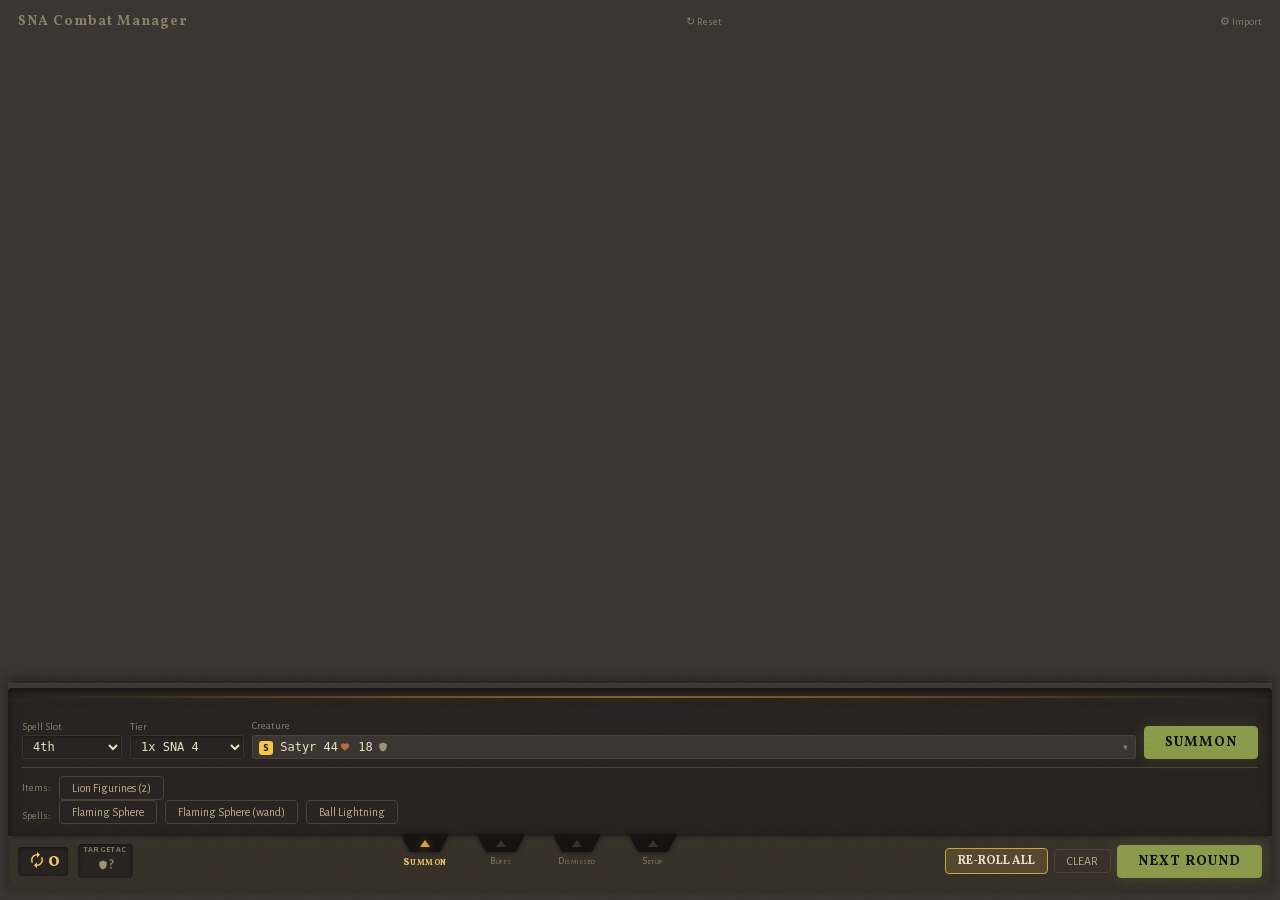
==== commit 61ebccfc: "RNG bias fix, Node.js test seam, Reset button Fix modulo bias in dice roller with rejection sampling" ====
--- a/index.html
+++ b/index.html
@@ -11,6 +11,7 @@
 <!-- ═══ Title Bar ═══ -->
 <div class="title-bar">
   <span class="app-title">SNA Combat Manager</span>
+  <span class="import-toggle" onclick="resetApp()">↻ Reset</span>
   <span class="import-toggle" onclick="document.getElementById('import-tray').classList.toggle('open')">⚙ Import</span>
 </div>
 
--- a/style.css
+++ b/style.css
@@ -84,9 +84,10 @@
 .cdrop-item .cdrop-name { color: var(--text); padding-left: 6px; }
 .cdrop-item .cdrop-note { color: var(--muted); font-size: 10px; padding-left: 6px; overflow: hidden; text-overflow: ellipsis; white-space: nowrap; }
 
-/* ── Creature Cards — flat CSS grid, no group wrappers ── */
+/* ── Creature Cards — fluid grid, spacers between groups ── */
 #creatures-out { flex: 1; }
-.creatures-flow { display: grid; grid-template-columns: repeat(auto-fill, 280px); gap: var(--sp-4); align-items: start; justify-content: center; }
+.creatures-flow { display: grid; grid-template-columns: repeat(auto-fill, 280px); gap: var(--sp-3); align-items: start; justify-content: space-evenly; }
+.group-spacer { grid-column: 1 / -1; height: var(--sp-3); }
 /* Group identity — groove+glow top border (5 warm color stops) */
 .ccard[data-group="0"] { --group-color: #8a9a4a; }
 .ccard[data-group="1"] { --group-color: #a89060; }
@@ -100,7 +101,7 @@
 .scard[data-group="2"] { --group-color: #c8a060; }
 .scard[data-group="3"] { --group-color: #a89060; }
 .scard::after { content: ''; position: absolute; top: 0; left: 16px; right: 16px; height: 2px; background: var(--group-color, transparent); box-shadow: 0 0 6px var(--group-color, transparent); border-radius: 0 0 2px 2px; }
-.ccard { background: linear-gradient(165deg, var(--card), var(--surface)); border: none; border-top: 1px solid rgba(255,235,200,0.08); border-radius: 6px; padding: var(--sp-3); width: 280px; box-shadow: -3px -3px 8px rgba(255,235,200,0.04), 4px 4px 12px rgba(0,0,0,0.5); position: relative; }
+.ccard { background: linear-gradient(165deg, var(--card), var(--surface)); border: none; border-top: 1px solid rgba(255,235,200,0.08); border-radius: 6px; padding: var(--sp-3); box-shadow: -3px -3px 8px rgba(255,235,200,0.04), 4px 4px 12px rgba(0,0,0,0.5); position: relative; }
 .group-tag { font-size: 10px; padding: 2px 6px; border-radius: 6px; background: #2a2620; color: var(--muted); margin-left: 6px; }
 .casting-tag { background: var(--crit); color: #1a1610; padding: 2px 8px; border-radius: 8px; font-size: 10px; font-weight: bold; }
 .ccard.dead { opacity: 0.25; }
@@ -222,7 +223,7 @@
 .ccard-actions { display: flex; gap: 3px; margin-top: 4px; }
 
 /* Spell effect cards (in creatures-flow) */
-.scard { background: linear-gradient(165deg, #3a3230, #322a28); border: none; border-top: 1px solid rgba(255,235,200,0.06); border-radius: 6px; padding: var(--sp-3); width: 280px; box-shadow: -3px -3px 8px rgba(255,235,200,0.03), 4px 4px 12px rgba(0,0,0,0.5); position: relative; }
+.scard { background: linear-gradient(165deg, #3a3230, #322a28); border: none; border-top: 1px solid rgba(255,235,200,0.06); border-radius: 6px; padding: var(--sp-3); box-shadow: -3px -3px 8px rgba(255,235,200,0.03), 4px 4px 12px rgba(0,0,0,0.5); position: relative; }
 .scard-namerow { display: flex; justify-content: space-between; align-items: flex-end; margin-bottom: 4px; }
 .scard-name { font-family: 'Vollkorn', serif; font-weight: 700; font-size: 12px; letter-spacing: 0.5px; color: var(--text); }
 .scard-id { font-size: 10px; color: var(--muted); position: absolute; top: 6px; right: 8px; display: flex; align-items: center; gap: 6px; }
@@ -294,6 +295,7 @@
 /* Decision — brightest gold + glow (Pounce, PA, Charge) */
 .toggle-btn.decision.active { background: rgba(236,200,104,0.2); color: var(--crit); border-color: var(--crit); box-shadow: 0 0 6px rgba(236,200,104,0.3); }
 .auto-trip { font-size: 9px; color: #b08848; }
+.auto-dc { font-size: 9px; color: #8898b0; margin-left: 3px; }
 .rend-row { border-top: 1px dashed var(--border); }
 /* Notable feat badges */
 .feat-badge { font-size: 9px; padding: 1px 5px; border-radius: 6px; background: #2a2620; color: var(--text-muted); border: 1px solid var(--border); }
@@ -513,21 +515,33 @@
 
 /* ── iPad / Tablet responsive (≤1024px) ── */
 @media (max-width: 1024px) {
-  body { padding: 4px; font-size: 12px; }
+  body { padding: 4px; font-size: 14px; }
   .panel { padding: 6px 8px; margin-bottom: 4px; }
 
+  /* Tablet contrast boost — muted text more visible at arm's length */
+  .ccard { --text-muted: #a09880; --text-label: #b0a088; }
+
   /* Touch-friendly targets: minimum 44px tap zones */
-  button { min-height: 36px; padding: 6px 12px; }
-  button.sm { min-height: 28px; padding: 3px 10px; font-size: 11px; }
+  button { min-height: 36px; padding: 6px 12px; font-size: 13px; }
+  button.sm { min-height: 28px; padding: 3px 10px; font-size: 12px; }
   button.go { padding: 8px 20px; }
-  .chip { padding: 4px 10px; min-height: 28px; line-height: 20px; }
+  .chip { padding: 4px 10px; min-height: 28px; line-height: 20px; font-size: 12px; }
   .hp-tap { padding: 4px 8px; }
-  .toggle-btn { padding: 4px 10px; min-height: 28px; }
-
-  /* Cards stay 280px — grid handles column count */
+  .toggle-btn { padding: 4px 10px; min-height: 28px; font-size: 12px; }
+
+  /* Card text sizing — readable at arm's length */
   .ccard { padding: 8px 10px; }
+  .ccard-name { font-size: 15px; }
   .creatures-flow { gap: 10px; }
-
+  .roll-table { font-size: 13px; }
+  .roll-table th { font-size: 11px; }
+  .roll-table .total { font-size: 15px; }
+  .roll-table .th-sum { font-size: 13px; }
+  .special-legend { font-size: 13px; }
+  .special-legend .sp-link { font-size: 12px; }
+  .sp-link { font-size: 11px; }
+  .ccard-dur { font-size: 10px; }
+  .group-tag { font-size: 11px; }
 
   /* Creature dropdown touch-friendly */
   .cdrop-item { padding: 6px 8px; min-height: 36px; }
@@ -544,10 +558,22 @@
   #tab-summon { min-width: 80px; }
 }
 
+/* ── Tablet portrait / iPad Mini (≤820px) ── */
+@media (max-width: 820px) {
+  /* Compact dock for narrower width */
+  .combat-bar { gap: 4px; }
+  .tray-tabs { gap: 6px; }
+  .tray-tab { min-width: 48px; }
+  #tab-summon { min-width: 60px; }
+  .notch-svg { width: 44px; height: 16px; }
+  .notch-label { font-size: 9px; }
+  #tab-summon .notch-label { font-size: 10px; }
+  .round-actions { gap: 4px; }
+  .round-actions button { padding: 6px 8px; font-size: 11px; }
+  .round-actions button.go { padding: 6px 14px; }
+}
+
 /* ── Phone / narrow portrait (≤480px) ── */
 @media (max-width: 480px) {
-  .ccard { width: 280px; }
-  .scard { width: 280px; }
-  .creatures-flow { grid-template-columns: 280px; justify-content: center; }
-  .creatures-flow { gap: 4px; }
-}
+  .creatures-flow { grid-template-columns: 1fr; gap: var(--sp-2); }
+}
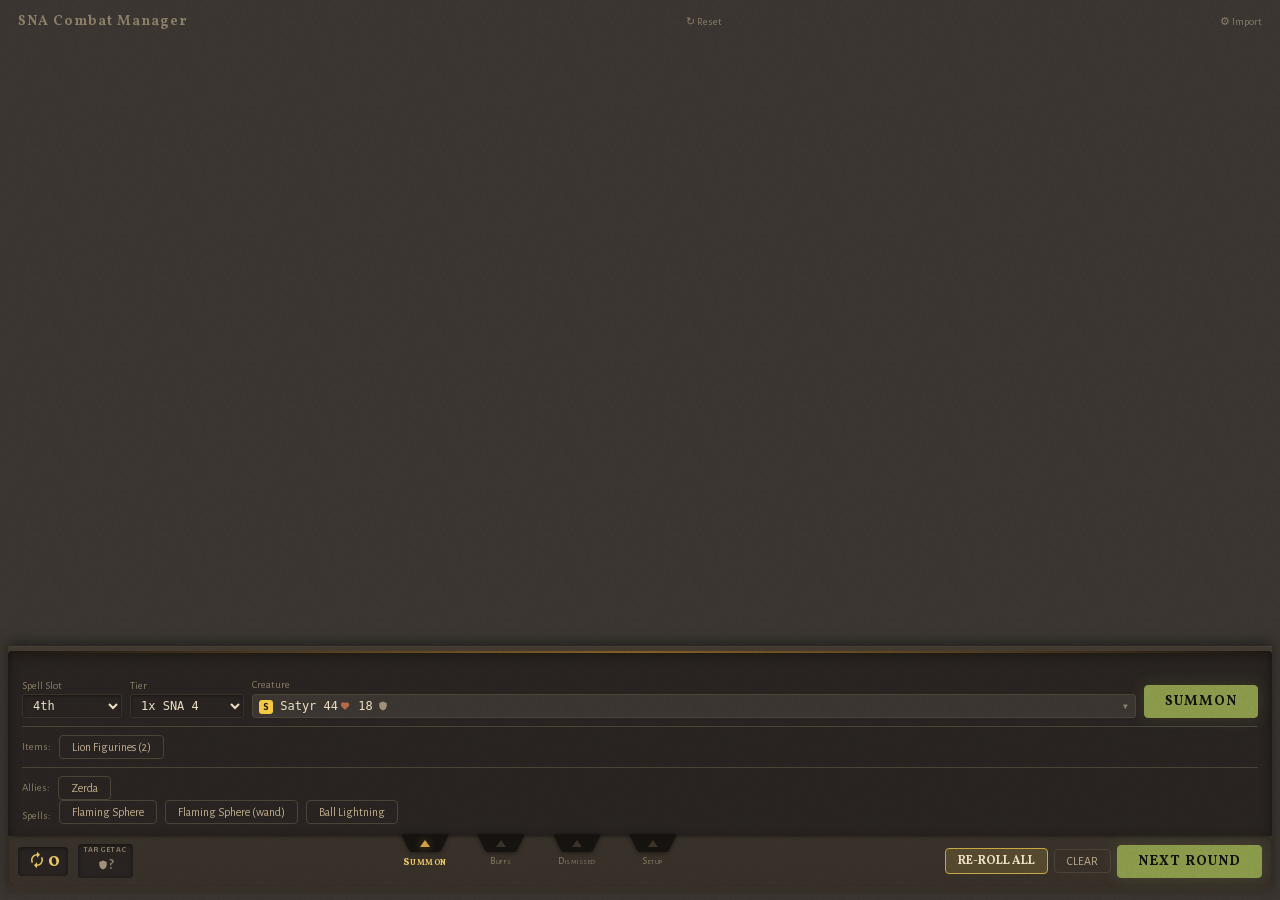
==== commit 674bb525: "Add animal companion card (Zerda) + repo cleanup Companion cards reuse the full creature pipeline (r" ====
--- a/index.html
+++ b/index.html
@@ -11,7 +11,7 @@
 <!-- ═══ Title Bar ═══ -->
 <div class="title-bar">
   <span class="app-title">SNA Combat Manager</span>
-  <span class="import-toggle" onclick="resetApp()">↻ Reset</span>
+  <span class="import-toggle reset-toggle" onclick="resetApp()">↻ Reset</span>
   <span class="import-toggle" onclick="document.getElementById('import-tray').classList.toggle('open')">⚙ Import</span>
 </div>
 
@@ -64,6 +64,10 @@
       <div class="row bar-items">
         <label class="label-inline">Items:</label>
         <button onclick="summonLions()">Lion Figurines (2)</button>
+      </div>
+      <div class="row bar-items">
+        <label class="label-inline">Allies:</label>
+        <button onclick="addCompanion('zerda')">Zerda</button>
       </div>
       <div class="row bar-spells">
         <label class="label-inline">Spells:</label>
--- a/style.css
+++ b/style.css
@@ -55,7 +55,7 @@
 .tier-U { background: #555; color: #aaa; }
 
 /* Feat/buff chips */
-.chip-row { display: flex; gap: var(--sp-2); flex-wrap: wrap; align-items: center; }
+.chip-row { display: flex; gap: var(--sp-2); row-gap: var(--sp-2); flex-wrap: wrap; align-items: center; }
 .chip { display: inline-block; padding: 2px 8px; border-radius: 10px; font-size: 11px; cursor: pointer; user-select: none; background: #322c26; border: 1px solid var(--border); transition: all 0.2s ease; touch-action: manipulation; -webkit-tap-highlight-color: transparent; }
 .chip.on { background: #3a3a20; border-color: var(--green); color: var(--green); box-shadow: 0 0 6px rgba(138, 154, 74, 0.3); }
 
@@ -340,7 +340,8 @@
 /* Tray panels slide up from the bar */
 .tray-panel { max-height: 0; overflow: hidden; transition: max-height 0.25s ease; }
 .tray-panel.open { max-height: 300px; overflow: visible; }
-.tray-panel.open .panel::before { content: ''; display: block; height: 2px; margin: -4px -14px var(--sp-3) -14px; background: linear-gradient(90deg, transparent, rgba(200,140,50,0.4) 30%, rgba(200,140,50,0.6) 50%, rgba(200,140,50,0.4) 70%, transparent); box-shadow: 0 0 8px rgba(200,140,50,0.2); }
+.tray-panel.open .panel::before { content: ''; position: absolute; left: 0; right: 0; top: 0; height: 2px; background: linear-gradient(90deg, transparent, rgba(200,140,50,0.4) 30%, rgba(200,140,50,0.6) 50%, rgba(200,140,50,0.4) 70%, transparent); box-shadow: 0 0 8px rgba(200,140,50,0.2); }
+.tray-panel.open .panel { position: relative; padding-top: calc(var(--sp-3) + 6px); }
 .tray-panel .panel { margin-bottom: 0; border: none; border-radius: 4px 4px 0 0; padding: var(--sp-3) 14px; background: var(--inlaid); box-shadow: inset 0 4px 12px rgba(0,0,0,0.5); }
 
 /* Tray tabs — poke above dock top edge, merge into dock interior */
@@ -560,17 +561,12 @@
 
 /* ── Tablet portrait / iPad Mini (≤820px) ── */
 @media (max-width: 820px) {
-  /* Compact dock for narrower width */
+  /* Compact dock — shrink action buttons, preserve tab sizing */
   .combat-bar { gap: 4px; }
   .tray-tabs { gap: 6px; }
-  .tray-tab { min-width: 48px; }
-  #tab-summon { min-width: 60px; }
-  .notch-svg { width: 44px; height: 16px; }
-  .notch-label { font-size: 9px; }
-  #tab-summon .notch-label { font-size: 10px; }
-  .round-actions { gap: 4px; }
-  .round-actions button { padding: 6px 8px; font-size: 11px; }
-  .round-actions button.go { padding: 6px 14px; }
+  .round-actions { gap: 3px; }
+  .round-actions button { padding: 5px 6px; font-size: 10px; letter-spacing: -0.02em; }
+  .round-actions button.go { padding: 5px 10px; }
 }
 
 /* ── Phone / narrow portrait (≤480px) ── */
